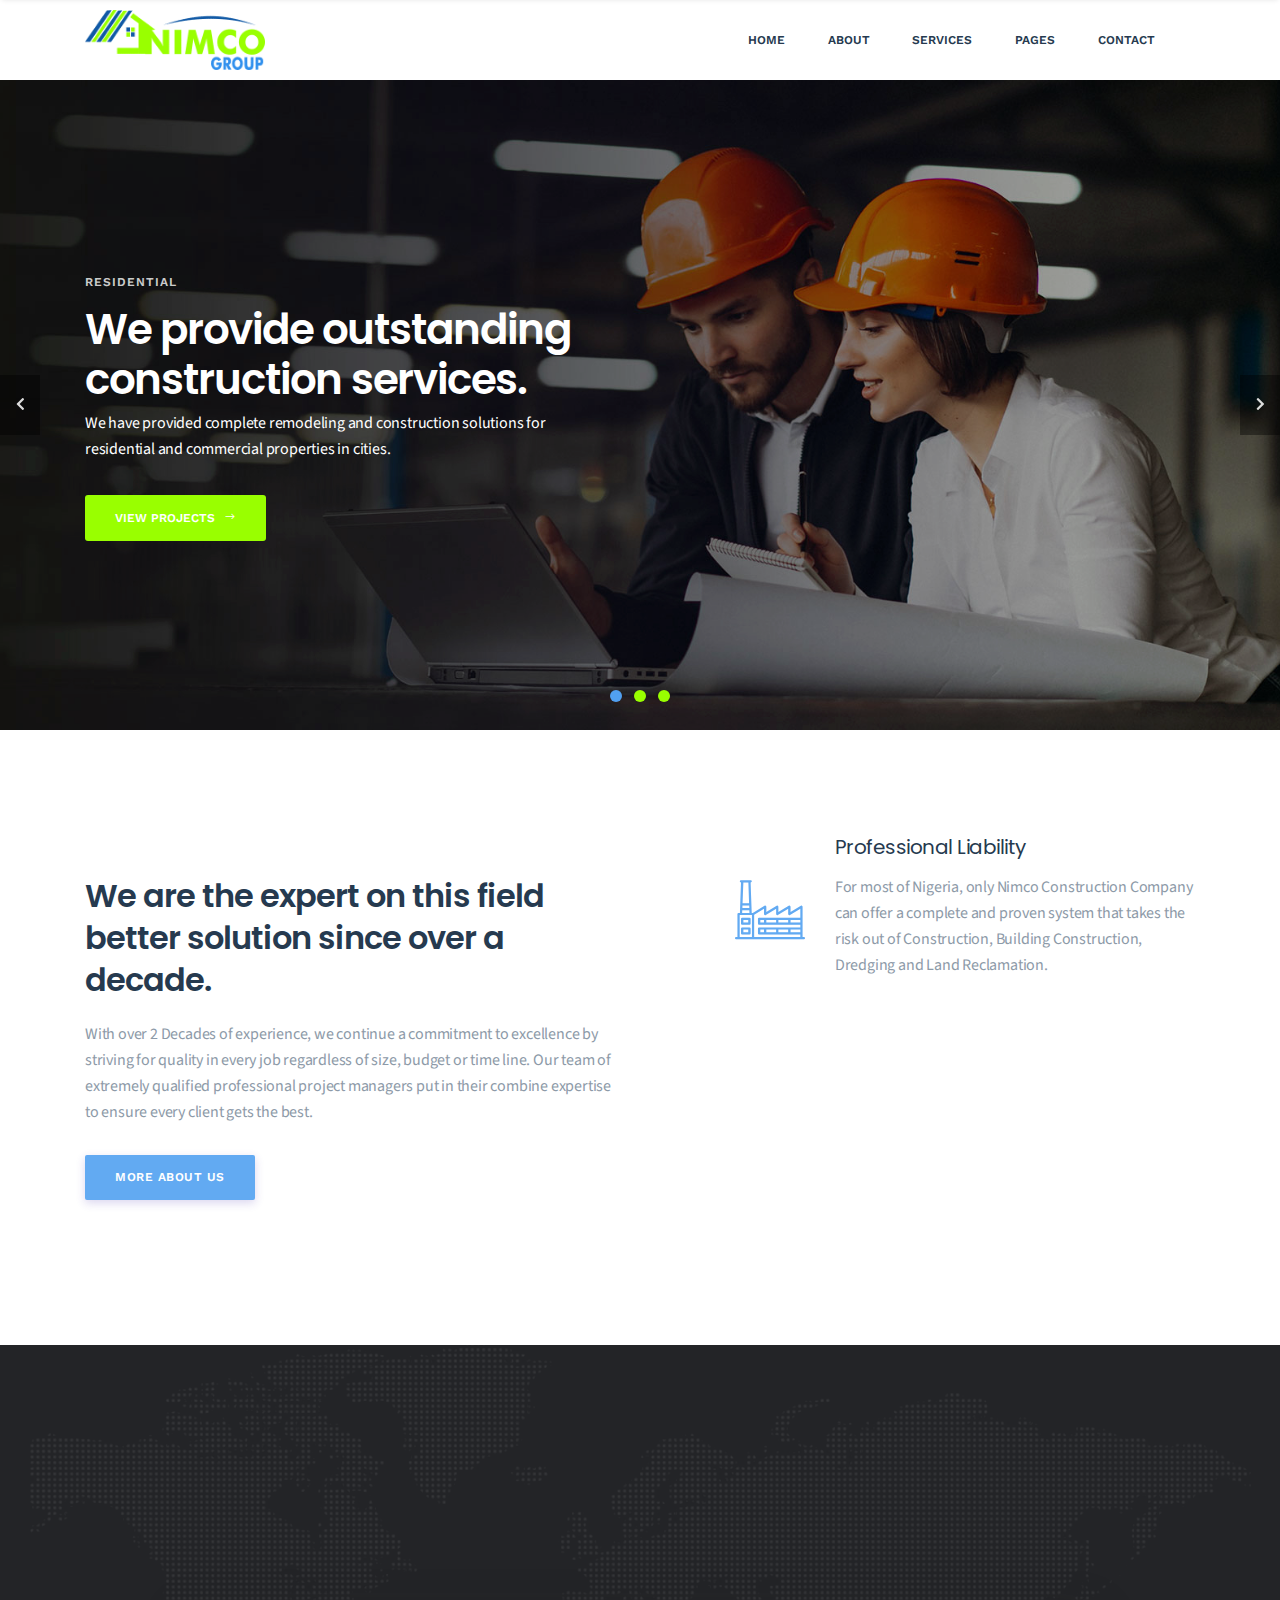
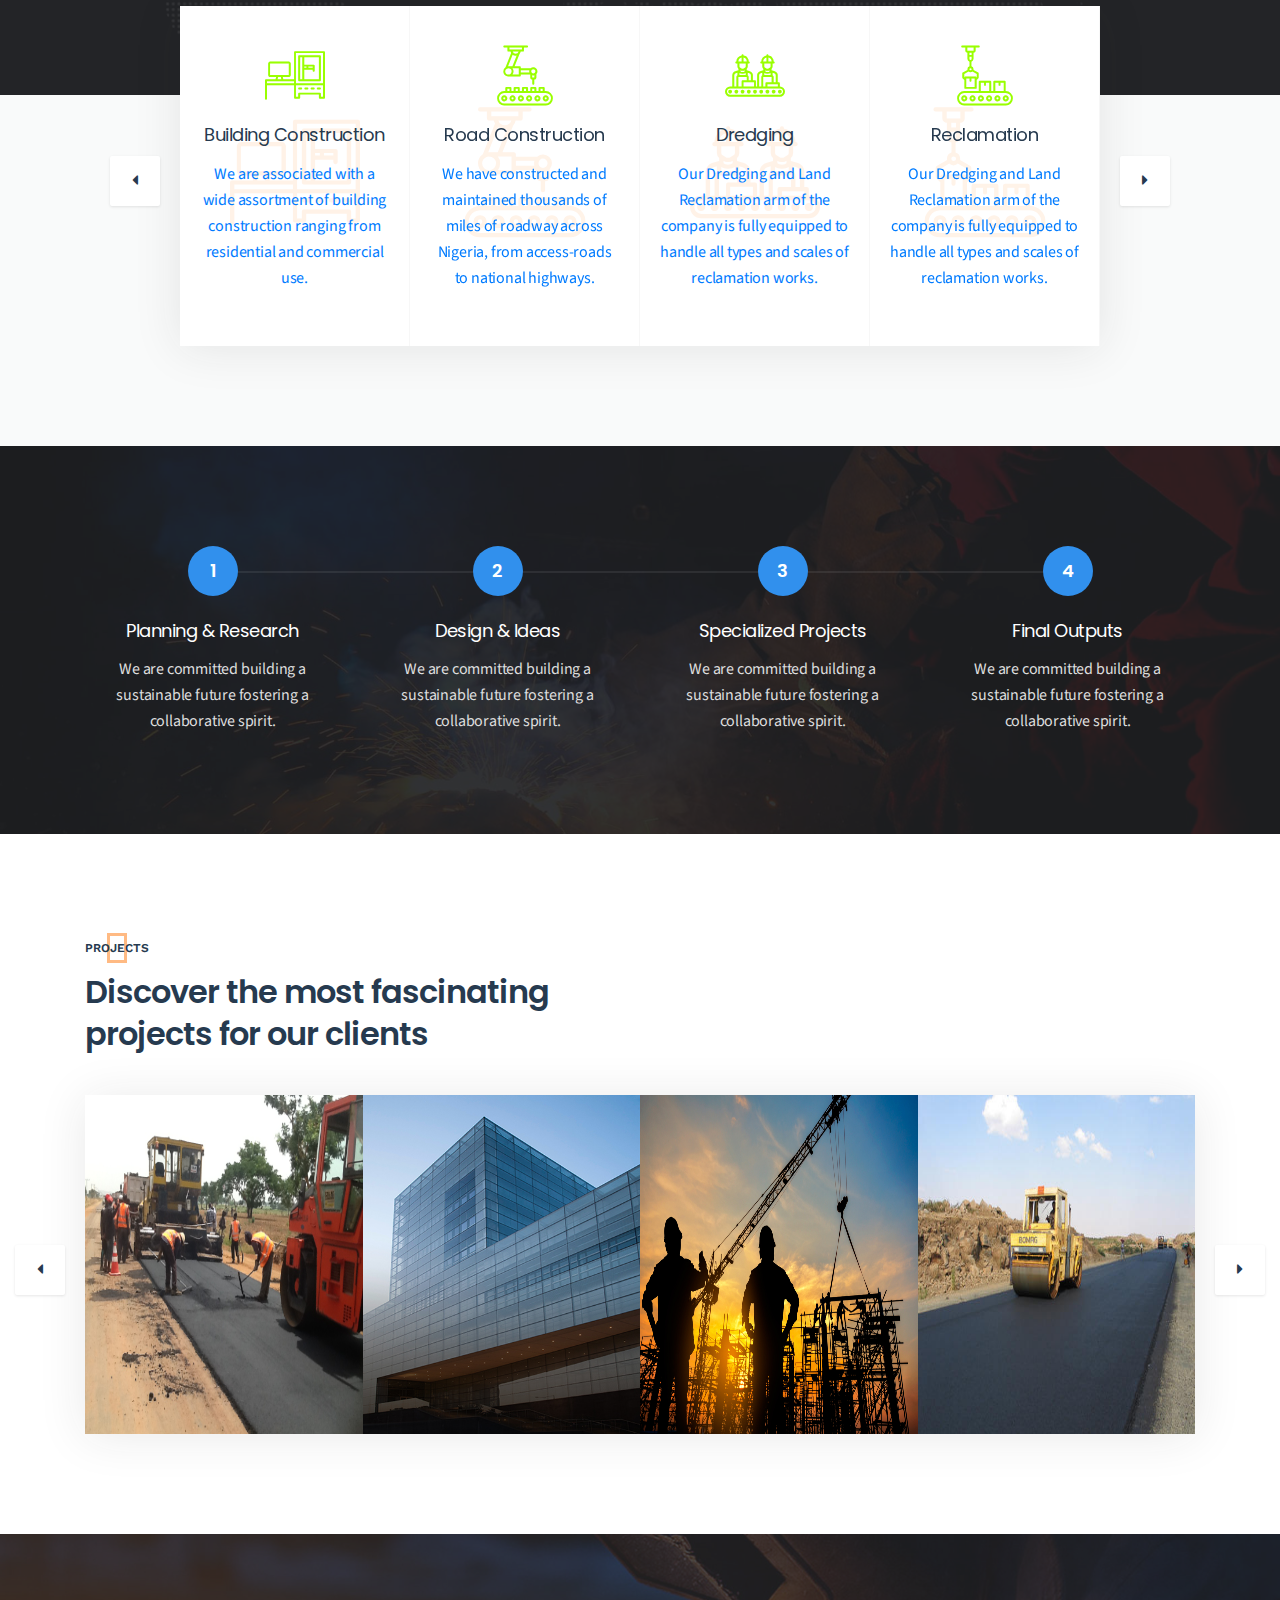
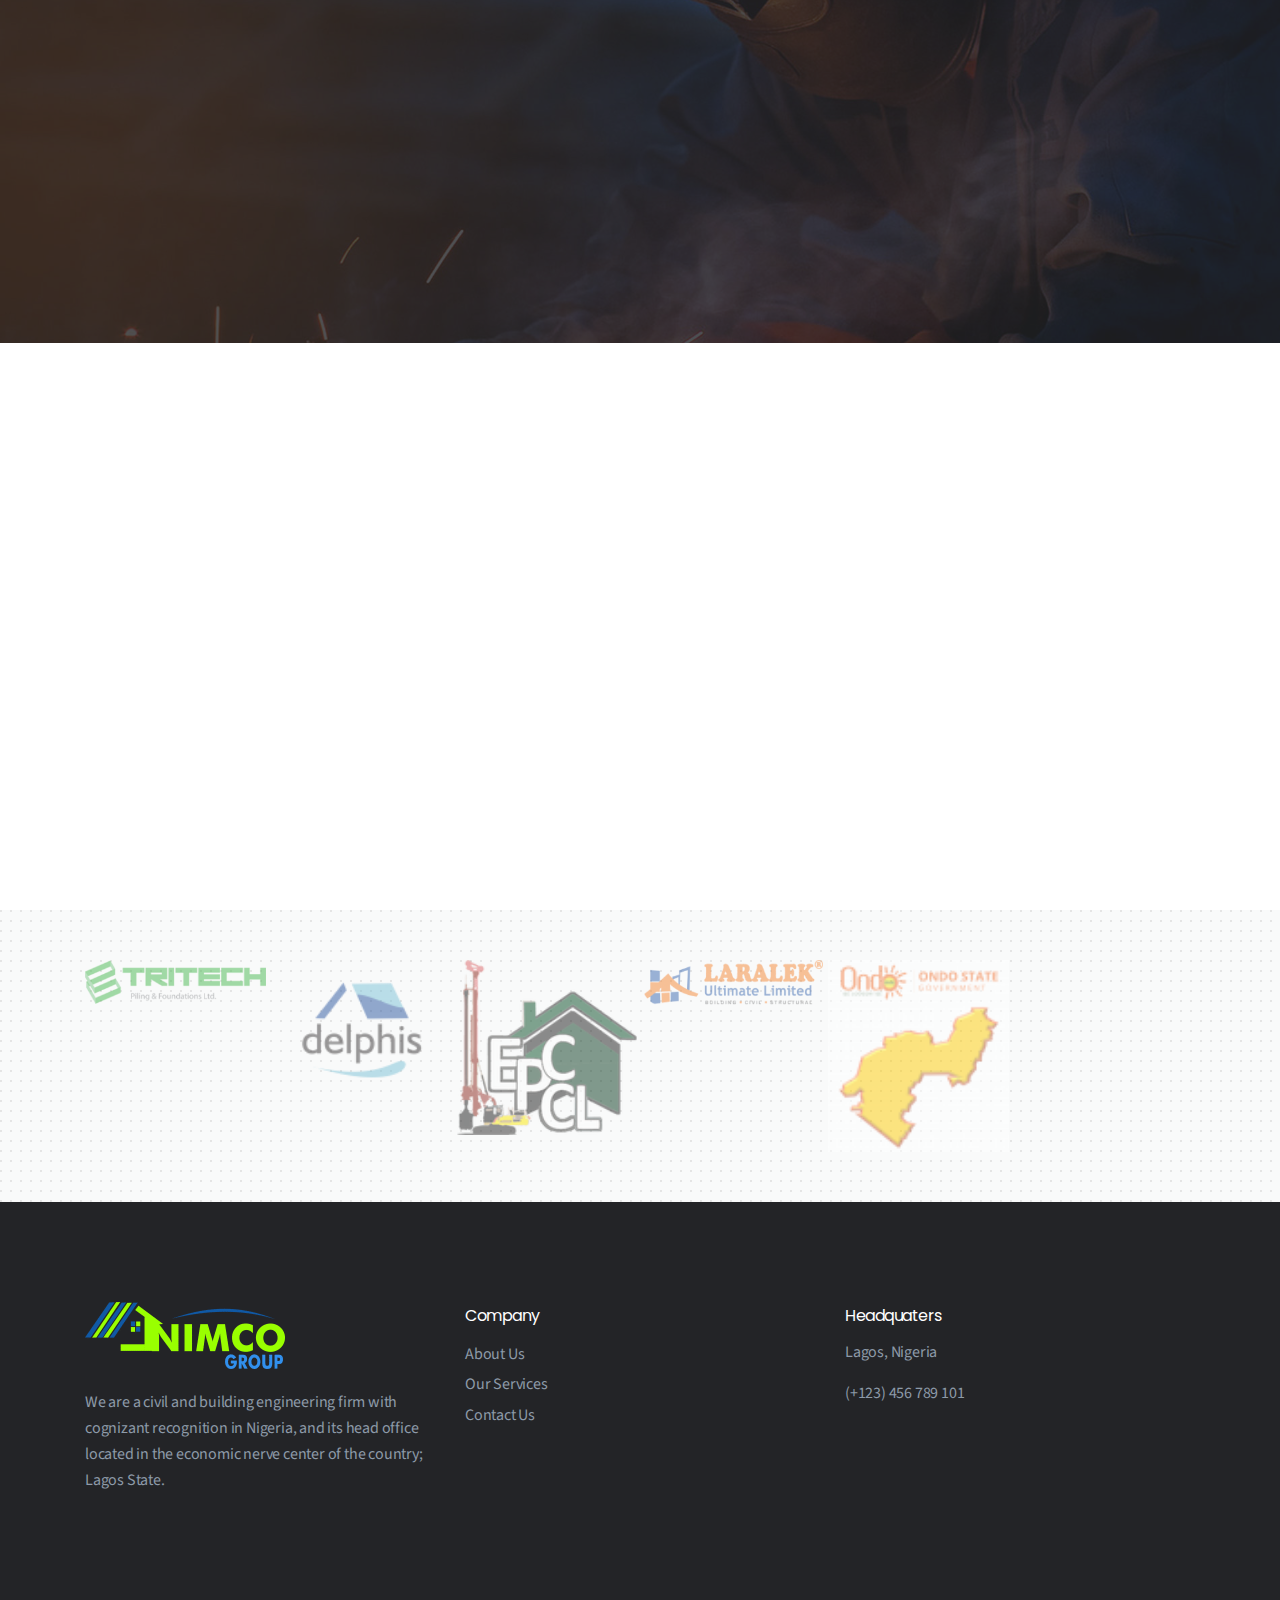
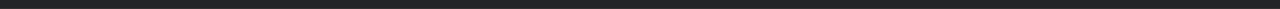
==== index.html @ f620a1d6 "Added individual pages for the company services" ====
<!doctype html>
<!--[if lt IE 7]>      <html class="no-js lt-ie9 lt-ie8 lt-ie7" lang=""> <![endif]-->
<!--[if IE 7]>         <html class="no-js lt-ie9 lt-ie8" lang=""> <![endif]-->
<!--[if IE 8]>         <html class="no-js lt-ie9" lang=""> <![endif]-->
<!--[if gt IE 8]><!-->
<html class="no-js" lang="en">
<!--<![endif]-->

<!-- index.html  29 Nov 2019 03:27:29 GMT -->

<head>
    <meta charset="utf-8">
    <meta name="viewport" content="width=device-width, initial-scale=1">
    <meta name="description" content="Construction & Building HTML Template">
    <meta name="author" content="AlexaTheme">
    <title>Indico | Construction & Building HTML Template</title>
    <link rel="shortcut icon" type="image/x-icon" href="img/favicon.png">

    <link rel="stylesheet" href="css/fontawesome.min.css">

    <link rel="stylesheet" href="css/themify-icons.css">

    <link rel="stylesheet" href="css/elegant-line-icons.css">

    <link rel="stylesheet" href="css/elegant-font-icons.css">

    <link rel="stylesheet" href="css/flaticon.css">

    <link rel="stylesheet" href="css/animate.min.css">

    <link rel="stylesheet" href="css/bootstrap.min.css">

    <link rel="stylesheet" href="css/slick.css">

    <link rel="stylesheet" href="css/slider.css">

    <link rel="stylesheet" href="css/odometer.min.css">

    <link rel="stylesheet" href="css/venobox/venobox.css">

    <link rel="stylesheet" href="css/owl.carousel.css">

    <link rel="stylesheet" href="css/main.css">

    <link rel="stylesheet" href="css/responsive.css">
    <script src="js/vendor/modernizr-2.8.3-respond-1.4.2.min.js"></script>
</head>

<body>
    <!--[if lt IE 8]>
            <p class="browserupgrade">You are using an <strong>outdated</strong> browser. Please <a href="http://browsehappy.com/">upgrade your browser</a> to improve your experience.</p>
        <![endif]-->
    <div class="site-preloader-wrap">
        <div class="spinner"></div>
    </div>
    <header class="header">
        <div class="primary-header">
            <div class="container">
                <div class="primary-header-inner">
                    <div class="header-logo">
                        <a href="index.html"><img src="img/nimcogroup-logo.png" alt="Indico"></a>
                    </div>
                    <div class="header-menu-wrap">
                        <ul class="dl-menu">
                            <li><a href="index.html">Home</a>
                                <!-- <ul>
                                    <li><a href="index.html">Home Default</a></li>
                                    <li><a href="index-2.html">Home Modern</a></li>
                                </ul> -->
                            </li>
                            <li><a href="about-company.html">About</a>
                                <!-- <ul>
                                    <li><a href="about-us.html">About Us</a></li>
                                    <li><a href="about-company.html">About Company</a></li>
                                </ul> -->
                            </li>
                            <li><a href="services-1.html">Services</a>
                                <!-- <ul>
                                    <li><a href="services-1.html">Services 01</a></li>
                                    <li><a href="services-2.html">Services 02</a></li>
                                </ul> -->
                            </li>
                            <li><a href="#">Pages</a>
                                <ul>
                                    <li><a href="projects.html">Our Projects</a></li>
                                    <!-- <li><a href="project-single.html">Project Single</a></li> -->
                                    <li><a href="team.html">Our Team</a></li>
                                    <!-- <li><a href="testimonial.html">Testimonial</a></li>
                                    <li><a href="404.html">404 Error</a></li> -->
                                </ul>
                            </li>
                            <!-- <li><a href="#">Blog</a>
                                <ul>
                                    <li><a href="blog-grid.html">Blog Grid</a></li>
                                    <li><a href="blog-classic.html">Blog Classic</a></li>
                                    <li><a href="blog-single.html">Blog Single</a></li>
                                </ul>
                            </li> -->
                            <li><a href="contact.html">Contact</a></li>
                        </ul>
                    </div>
                    <div class="header-right">
                        <!-- <a class="menu-btn" href="#">Request a Quote</a> -->

                        <div class="mobile-menu-icon">
                            <div class="burger-menu">
                                <div class="line-menu line-half first-line"></div>
                                <div class="line-menu"></div>
                                <div class="line-menu line-half last-line"></div>
                            </div>
                        </div>
                    </div>
                </div>
            </div>
        </div>
    </header>
    <div id="main-slider" class="dl-slider">
        <div class="single-slide">
            <div class="bg-img kenburns-top-right" style="background-image: url(img/slider-1.jpg);"></div>
            <div class="overlay"></div>
            <div class="slider-content-wrap d-flex align-items-center text-left">
                <div class="container">
                    <div class="slider-content">
                        <div class="dl-caption medium">
                            <div class="inner-layer">
                                <div data-animation="fade-in-right" data-delay="1s">residential</div>
                            </div>
                        </div>
                        <div class="dl-caption big">
                            <div class="inner-layer">
                                <div data-animation="fade-in-left" data-delay="2s">We provide outstanding</div>
                            </div>
                        </div>
                        <div class="dl-caption big">
                            <div class="inner-layer">
                                <div data-animation="fade-in-left" data-delay="2.5s">construction services.</div>
                            </div>
                        </div>
                        <div class="dl-caption small">
                            <div class="inner-layer">
                                <div data-animation="fade-in-left" data-delay="3s">We have provided complete remodeling
                                    and construction solutions for <br>residential and commercial properties in cities.
                                </div>
                            </div>
                        </div>
                        <div class="dl-btn-group">
                            <div class="inner-layer">
                                <a href="projects.html" class="dl-btn" data-animation="fade-in-left" data-delay="3.5s">View Projects
                                    <i class="arrow_right"></i></a>
                            </div>
                        </div>
                    </div>
                </div>
            </div>
        </div>
        <div class="single-slide">
            <div class="bg-img kenburns-top-right" style="background-image: url(img/slider-2.jpg);"></div>
            <div class="overlay"></div>
            <div class="slider-content-wrap d-flex align-items-center text-center">
                <div class="container">
                    <div class="slider-content">
                        <div class="dl-caption medium">
                            <div class="inner-layer">
                                <div data-animation="fade-in-top" data-delay="1s">residential</div>
                            </div>
                        </div>
                        <div class="dl-caption big">
                            <div class="inner-layer">
                                <div data-animation="fade-in-bottom" data-delay="2s">We are professional</div>
                            </div>
                        </div>
                        <div class="dl-caption big">
                            <div class="inner-layer">
                                <div data-animation="fade-in-bottom" data-delay="2.5s">for building construction.</div>
                            </div>
                        </div>
                        <div class="dl-caption small">
                            <div class="inner-layer">
                                <div data-animation="fade-in-bottom" data-delay="3s">We have provided complete
                                    remodeling and construction solutions for <br>residential and commercial properties
                                    in cities.</div>
                            </div>
                        </div>
                        <div class="dl-btn-group">
                            <div class="inner-layer">
                                <a href="projects.html" class="dl-btn" data-animation="fade-in-bottom" data-delay="3.5s">View
                                    Projects <i class="arrow_right"></i></a>
                            </div>
                        </div>
                    </div>
                </div>
            </div>
        </div>
        <div class="single-slide">
            <div class="bg-img kenburns-top-right" style="background-image: url(img/slider-3.jpg);"></div>
            <div class="overlay"></div>
            <div class="slider-content-wrap d-flex align-items-center text-right">
                <div class="container">
                    <div class="slider-content">
                        <div class="dl-caption medium">
                            <div class="inner-layer">
                                <div data-animation="fade-in-left" data-delay="1s">residential</div>
                            </div>
                        </div>
                        <div class="dl-caption big">
                            <div class="inner-layer">
                                <div data-animation="fade-in-right" data-delay="2s">We will be happy to take care</div>
                            </div>
                        </div>
                        <div class="dl-caption big">
                            <div class="inner-layer">
                                <div data-animation="fade-in-right" data-delay="2.5s">of your construction works.</div>
                            </div>
                        </div>
                        <div class="dl-caption small">
                            <div class="inner-layer">
                                <div data-animation="fade-in-right" data-delay="3s">We have provided complete remodeling
                                    and construction solutions for <br>residential and commercial properties in cities.
                                </div>
                            </div>
                        </div>
                        <div class="dl-btn-group">
                            <div class="inner-layer">
                                <a href="projects.html" class="dl-btn" data-animation="fade-in-right" data-delay="3.5s">View
                                    Projects <i class="arrow_right"></i></a>
                            </div>
                        </div>
                    </div>
                </div>
            </div>
        </div>
    </div>
    <section class="about-section padding">
        <div class="container">
            <div class="row about-wrap">
                <div class="col-lg-6 sm-padding">
                    <div class="about-content wow fadeInLeft">
                        <h2>We are the expert on this field better solution since over a decade.</h2>
                        <p>With over 2 Decades of experience, we continue a commitment to excellence by striving for quality in every job regardless of size, budget or time line. 
                            Our team of extremely qualified professional project managers put in their combine 
                            expertise to ensure every client gets the best.</p>
                        <a href="about-company.html" class="default-btn">More About Us</a>
                    </div>
                </div>
                <div class="col-lg-6 sm-padding">
                    <ul class="about-promo">
                        <li class="about-promo-item wow fadeInUp">
                            <i class="flaticon-factory"></i>
                            <div>
                                <h3>Professional Liability</h3>
                                <p>
                                    For most of Nigeria, only Nimco Construction Company can offer a complete and 
                                    proven system that takes the risk out of Construction, Building Construction, Dredging and Land Reclamation.
                                </p>
                            </div>
                        </li>
                        <li class="about-promo-item wow fadeInUp" data-wow-delay="300ms">
                            <i class="flaticon-worker"></i>
                            <div>
                                <h3>Dedicated To Our Clients</h3>
                                <p>We are committed to building a sustainable future by fostering a collaborative
                                    spirit.</p>
                            </div>
                        </li>
                        <li class="about-promo-item wow fadeInUp" data-wow-delay="500ms">
                            <i class="flaticon-gear"></i>
                            <div>
                                <h3>Outstanding Services</h3>
                                <p>
                                    Our services include Road Construction, Building Construction, Dredging and Land Reclamation. 
                                </p>
                            </div>
                        </li>
                    </ul>
                </div>
            </div>
        </div>
    </section>
    <section class="service-section bg-grey padding">
        <div class="dark-bg"></div>
        <div class="section-heading dark-background text-center mb-40 wow fadeInUp" data-wow-delay="100ms">
            <span>Services</span>
            <h2>Take the world’s best <br> services for you</h2>
        </div>
        <div class="container">
            <div class="row">
                <div class="col-lg-10 offset-lg-1">
                    <div id="service-carousel" class="service-carousel box-shadow owl-carousel">
                        <a href="buildingConstruction.html">
                            <div class="service-item">
                                <div class="service-icon">
                                    <i class="flaticon-3d-printer"></i>
                                </div>
                                <h3>Building Construction</h3>
                                <p>
                                    We are associated with a wide assortment of building construction ranging from residential and commercial use.
                                </p>
                                <div class="overlay-icon">
                                    <i class="flaticon-3d-printer"></i>
                                </div>
                            </div>
                        </a>
                        <a href="roadConstruction.html">
                            <div class="service-item">
                                <div class="service-icon">
                                    <i class="flaticon-industrial-robot"></i>
                                </div>
                                <h3>Road Construction</h3>
                                <p>
                                    We have constructed and maintained thousands of miles of roadway across Nigeria, 
                                    from access-roads to national highways.
                                </p>
                                <div class="overlay-icon">
                                    <i class="flaticon-industrial-robot"></i>
                                </div>
                            </div>
                        </a>
                        <a href="dredging.html">
                            <div class="service-item">
                                <div class="service-icon">
                                    <i class="flaticon-assembly-line"></i>
                                </div>
                                <h3>Dredging</h3>
                                <p>
                                    Our Dredging and Land Reclamation arm of the company is fully equipped to handle all 
                                    types and scales of reclamation works.
                                </p>
                                <div class="overlay-icon">
                                    <i class="flaticon-assembly-line"></i>
                                </div>
                            </div>
                        </a>
                        <a href="reclamation.html">
                            <div class="service-item">
                                <div class="service-icon">
                                    <i class="flaticon-conveyor"></i>
                                </div>
                                <h3>Reclamation</h3>
                                <p>
                                    Our Dredging and Land Reclamation arm of the company is fully equipped to 
                                    handle all types and scales of reclamation works.
    
                                </p>
                                <div class="overlay-icon">
                                    <i class="flaticon-conveyor"></i>
                                </div>
                            </div>
                        </a>   
                    </div>
                </div>
            </div>
        </div>
    </section>
    <section class="work-pro-section padding">
        <div class="container">
            <div class="row">
                <div class="col-lg-3 col-sm-6 sm-padding">
                    <div class="work-pro-item text-center">
                        <span class="number">1</span>
                        <div class="number-line"></div>
                        <h3>Planning & Research</h3>
                        <p>We are committed building a sustainable future fostering a collaborative spirit.</p>
                    </div>
                </div>
                <div class="col-lg-3 col-sm-6 sm-padding">
                    <div class="work-pro-item text-center">
                        <span class="number">2</span>
                        <div class="number-line"></div>
                        <h3>Design & Ideas</h3>
                        <p>We are committed building a sustainable future fostering a collaborative spirit.</p>
                    </div>
                </div>
                <div class="col-lg-3 col-sm-6 sm-padding">
                    <div class="work-pro-item text-center">
                        <span class="number">3</span>
                        <div class="number-line"></div>
                        <h3>Specialized Projects</h3>
                        <p>We are committed building a sustainable future fostering a collaborative spirit.</p>
                    </div>
                </div>
                <div class="col-lg-3 col-sm-6 sm-padding">
                    <div class="work-pro-item text-center">
                        <span class="number">4</span>
                        <h3>Final Outputs</h3>
                        <p>We are committed building a sustainable future fostering a collaborative spirit.</p>
                    </div>
                </div>
            </div>
        </div>
    </section>
    <section class="projects-section padding">
        <div class="container">
            <div class="row d-flex align-items-center">
                <div class="col-lg-8 col-md-6">
                    <div class="section-heading mb-40">
                        <span>Projects</span>
                        <h2>Discover the most fascinating <br>projects for our clients</h2>
                    </div>
                </div>
                <!-- <div class="col-lg-4 col-md-6 text-right">
                    <a href="#" class="default-btn">View All Projects</a>
                </div> -->
            </div>
            <div id="projects-carousel" class="projects-carousel box-shadow owl-carousel">
                <div class="project-item">
                    <img src="img/major-roads.jpeg" height="339px" alt="projects">
                    <div class="overlay"></div>
                    <a href="img/project-1.jpg" class="view-icon img-popup" data-gall="project"> <i
                            class="fas fa-expand"></i></a>
                    <div class="projects-content">
                        <a href="#" class="category">Interior</a>
                        <h3><a href="#" class="tittle">Rectangular house near italy</a></h3>
                    </div>
                </div>
                <div class="project-item">
                    <img src="img/project-4.jpg" alt="projects">
                    <div class="overlay"></div>
                    <a href="img/project-3.jpg" class="view-icon img-popup" data-gall="project"> <i
                            class="fas fa-expand"></i></a>
                    <div class="projects-content">
                        <a href="#" class="category">Architecture</a>
                        <h3><a href="#" class="tittle">Cathedral of brasilia brasilia</a></h3>
                    </div>
                </div>
                <div class="project-item">
                    <img src="img/building-sunset.jpg" height="339px" alt="projects">
                    <div class="overlay"></div>
                    <a href="img/project-3.jpg" class="view-icon img-popup" data-gall="project"> <i
                            class="fas fa-expand"></i></a>
                    <div class="projects-content">
                        <a href="#" class="category">Design</a>
                        <h3><a href="#" class="tittle">Harpa concert hall reykjavik</a></h3>
                    </div>
                </div>
                <div class="project-item">
                    <img src="img/road.jpg" height="339px" alt="projects">
                    <div class="overlay"></div>
                    <a href="img/project-4.jpg" class="view-icon img-popup" data-gall="project"> <i
                            class="fas fa-expand"></i></a>
                    <div class="projects-content">
                        <a href="#" class="category">Architecture</a>
                        <h3><a href="#" class="tittle">Milwauke museum wisconsin</a></h3>
                    </div>
                </div>
                <div class="project-item">
                    <img src="img/project-5.jpg" alt="projects">
                    <div class="overlay"></div>
                    <a href="img/project-5.jpg" class="view-icon img-popup" data-gall="project"> <i
                            class="fas fa-expand"></i></a>
                    <div class="projects-content">
                        <a href="#" class="category">Design</a>
                        <h3><a href="#" class="tittle">The dancing house prague</a></h3>
                    </div>
                </div>
            </div>
        </div>
    </section>
    <div class="cta-section padding">
        <div class="container">
            <div class="cta-content text-center">
                <span class="wow fadeInUp">Explore The Features</span>
                <h2 class="wow fadeInUp" data-wow-delay="300ms">
                    We deliver landmark projects that create long-term progress <br> and economic growth.
                </h2>
                <!-- <a href="#" class="default-btn wow fadeInUp" data-wow-delay="500ms">Get Free Quote</a> -->
            </div>
        </div>
    </div>
    <section class="content-section padding">
        <div class="container">
            <div class="row content-wrap">
                <div class="col-lg-6 sm-padding wow fadeInLeft" data-wow-delay="100ms">
                    <img class="box-shadow" class="box-shadow" src="img/content-1.jpg" alt="img">
                </div>
                <div class="col-lg-6 sm-padding">
                    <div class="content-info wow fadeInRight" data-wow-delay="300ms">
                        <span>Explore The Features</span>
                        <h2>Offering the most complete integrated package!</h2>
                        <p>
                            Nimco Construction Company is a respected leader in construction. We deliver landmark projects that create 
                            long-term progress and economic growth. For most of Nigeria, only Nimco Construction Company can offer a 
                            complete and proven system that takes the risk out of Construction, Building Construction, 
                            Dredging and Land Reclamation. We have developed a set of innovative systems, which means complete solutions 
                            to Road Construction, Building Construction, Dredging and Land Reclamation. 
                        </p>
                        <!-- <a href="#" class="default-btn">Get Free Quote</a> -->
                    </div>
                </div>
            </div>
        </div>
    </section>
    
    <div class="sponsor-section bg-grey">
        <div class="dots"></div>
        <div class="container">
            <div id="sponsor-carousel" class="sponsor-carousel owl-carousel">
                <div class="sponsor-item">
                    <img src="img/partner-1.png" alt="sponsor">
                </div>
                <div class="sponsor-item">
                    <img src="img/partner-2.png" alt="sponsor">
                </div>
                <div class="sponsor-item">
                    <img src="img/partner-3.png" alt="sponsor">
                </div>
                <div class="sponsor-item">
                    <img src="img/partner-4.png" alt="sponsor">
                </div>
                <div class="sponsor-item">
                    <img src="img/partner-5.png" alt="sponsor">
                </div>
                <!-- <div class="sponsor-item">
                    <img src="img/sponsor6.png" alt="sponsor">
                </div>
                <div class="sponsor-item">
                    <img src="img/sponsor7.png" alt="sponsor">
                </div>
                <div class="sponsor-item">
                    <img src="img/sponsor8.png" alt="sponsor">
                </div> -->
            </div>
        </div>
    </div>
    <section class="widget-section padding">
        <div class="container">
            <div class="row">
                <div class="col-lg-4 col-sm-6 sm-padding">
                    <div class="widget-content">
                        <a href="#"><img src="img/nimcogroup-logo.png" alt="brand"></a>
                        <p>
                            We are a civil and building engineering firm with cognizant recognition in Nigeria, 
                            and its head office located in the economic nerve center of the country; Lagos State.
                        </p>
                    </div>
                </div>
                <div class="col-lg-4 col-sm-6 sm-padding">
                    <div class="widget-content">
                        <h4>Company</h4>
                        <ul class="widget-links">
                            <li><a href="about-company.html">About Us</a></li>
                            <li><a href="services-1.html">Our Services</a></li>
                            <li><a href="contact.html">Contact Us</a></li>
                        </ul>
                    </div>
                </div>
                <div class="col-lg-4 col-sm-6 sm-padding">
                    <div class="widget-content">
                        <h4>Headquaters</h4>
                        <p>Lagos, Nigeria</p>
                        <span><a href="#"></a></span>
                        <span>(+123) 456 789 101</span>
                    </div>
                </div>
            </div>
        </div>
    </section>
    <!-- <footer class="footer-section align-center">
        <div class="container">
            <p><a href="templateshub.net">Templates Hub</a></p>
        </div>
    </footer> -->
    <a data-scroll href="#header" id="scroll-to-top"><i class="arrow_carrot-up"></i></a>

    <script data-cfasync="false" src="../../cdn-cgi/scripts/5c5dd728/cloudflare-static/email-decode.min.js"></script>
    <script src="js/vendor/jquery-1.12.4.min.js"></script>

    <script src="js/vendor/bootstrap.min.js"></script>

    <script src="js/vendor/tether.min.js"></script>

    <script src="js/vendor/headroom.min.js"></script>

    <script src="js/vendor/owl.carousel.min.js"></script>

    <script src="js/vendor/smooth-scroll.min.js"></script>

    <script src="js/vendor/venobox.min.js"></script>

    <script src="js/vendor/jquery.ajaxchimp.min.js"></script>

    <script src="js/vendor/slick.min.js"></script>

    <script src="js/vendor/waypoints.min.js"></script>

    <script src="js/vendor/odometer.min.js"></script>

    <script src="js/vendor/wow.min.js"></script>

    <script src="js/main.js"></script>
</body>

<!-- index.html  29 Nov 2019 03:30:38 GMT -->

</html>
---- css/themify-icons.css ----
@font-face{font-family:themify;src:url(../fonts/themify9f24.eot?-fvbane);src:url(../fonts/themifyd41d.eot?#iefix-fvbane) format('embedded-opentype'),url(../fonts/themify9f24.woff?-fvbane) format('woff'),url(../fonts/themify9f24.ttf?-fvbane) format('truetype'),url(../fonts/themify9f24.svg?-fvbane#themify) format('svg');font-weight:400;font-style:normal}[class*=" ti-"],[class^=ti-]{font-family:themify;speak:none;font-style:normal;font-weight:400;font-variant:normal;text-transform:none;line-height:1;-webkit-font-smoothing:antialiased;-moz-osx-font-smoothing:grayscale}.ti-wand:before{content:"\e600"}.ti-volume:before{content:"\e601"}.ti-user:before{content:"\e602"}.ti-unlock:before{content:"\e603"}.ti-unlink:before{content:"\e604"}.ti-trash:before{content:"\e605"}.ti-thought:before{content:"\e606"}.ti-target:before{content:"\e607"}.ti-tag:before{content:"\e608"}.ti-tablet:before{content:"\e609"}.ti-star:before{content:"\e60a"}.ti-spray:before{content:"\e60b"}.ti-signal:before{content:"\e60c"}.ti-shopping-cart:before{content:"\e60d"}.ti-shopping-cart-full:before{content:"\e60e"}.ti-settings:before{content:"\e60f"}.ti-search:before{content:"\e610"}.ti-zoom-in:before{content:"\e611"}.ti-zoom-out:before{content:"\e612"}.ti-cut:before{content:"\e613"}.ti-ruler:before{content:"\e614"}.ti-ruler-pencil:before{content:"\e615"}.ti-ruler-alt:before{content:"\e616"}.ti-bookmark:before{content:"\e617"}.ti-bookmark-alt:before{content:"\e618"}.ti-reload:before{content:"\e619"}.ti-plus:before{content:"\e61a"}.ti-pin:before{content:"\e61b"}.ti-pencil:before{content:"\e61c"}.ti-pencil-alt:before{content:"\e61d"}.ti-paint-roller:before{content:"\e61e"}.ti-paint-bucket:before{content:"\e61f"}.ti-na:before{content:"\e620"}.ti-mobile:before{content:"\e621"}.ti-minus:before{content:"\e622"}.ti-medall:before{content:"\e623"}.ti-medall-alt:before{content:"\e624"}.ti-marker:before{content:"\e625"}.ti-marker-alt:before{content:"\e626"}.ti-arrow-up:before{content:"\e627"}.ti-arrow-right:before{content:"\e628"}.ti-arrow-left:before{content:"\e629"}.ti-arrow-down:before{content:"\e62a"}.ti-lock:before{content:"\e62b"}.ti-location-arrow:before{content:"\e62c"}.ti-link:before{content:"\e62d"}.ti-layout:before{content:"\e62e"}.ti-layers:before{content:"\e62f"}.ti-layers-alt:before{content:"\e630"}.ti-key:before{content:"\e631"}.ti-import:before{content:"\e632"}.ti-image:before{content:"\e633"}.ti-heart:before{content:"\e634"}.ti-heart-broken:before{content:"\e635"}.ti-hand-stop:before{content:"\e636"}.ti-hand-open:before{content:"\e637"}.ti-hand-drag:before{content:"\e638"}.ti-folder:before{content:"\e639"}.ti-flag:before{content:"\e63a"}.ti-flag-alt:before{content:"\e63b"}.ti-flag-alt-2:before{content:"\e63c"}.ti-eye:before{content:"\e63d"}.ti-export:before{content:"\e63e"}.ti-exchange-vertical:before{content:"\e63f"}.ti-desktop:before{content:"\e640"}.ti-cup:before{content:"\e641"}.ti-crown:before{content:"\e642"}.ti-comments:before{content:"\e643"}.ti-comment:before{content:"\e644"}.ti-comment-alt:before{content:"\e645"}.ti-close:before{content:"\e646"}.ti-clip:before{content:"\e647"}.ti-angle-up:before{content:"\e648"}.ti-angle-right:before{content:"\e649"}.ti-angle-left:before{content:"\e64a"}.ti-angle-down:before{content:"\e64b"}.ti-check:before{content:"\e64c"}.ti-check-box:before{content:"\e64d"}.ti-camera:before{content:"\e64e"}.ti-announcement:before{content:"\e64f"}.ti-brush:before{content:"\e650"}.ti-briefcase:before{content:"\e651"}.ti-bolt:before{content:"\e652"}.ti-bolt-alt:before{content:"\e653"}.ti-blackboard:before{content:"\e654"}.ti-bag:before{content:"\e655"}.ti-move:before{content:"\e656"}.ti-arrows-vertical:before{content:"\e657"}.ti-arrows-horizontal:before{content:"\e658"}.ti-fullscreen:before{content:"\e659"}.ti-arrow-top-right:before{content:"\e65a"}.ti-arrow-top-left:before{content:"\e65b"}.ti-arrow-circle-up:before{content:"\e65c"}.ti-arrow-circle-right:before{content:"\e65d"}.ti-arrow-circle-left:before{content:"\e65e"}.ti-arrow-circle-down:before{content:"\e65f"}.ti-angle-double-up:before{content:"\e660"}.ti-angle-double-right:before{content:"\e661"}.ti-angle-double-left:before{content:"\e662"}.ti-angle-double-down:before{content:"\e663"}.ti-zip:before{content:"\e664"}.ti-world:before{content:"\e665"}.ti-wheelchair:before{content:"\e666"}.ti-view-list:before{content:"\e667"}.ti-view-list-alt:before{content:"\e668"}.ti-view-grid:before{content:"\e669"}.ti-uppercase:before{content:"\e66a"}.ti-upload:before{content:"\e66b"}.ti-underline:before{content:"\e66c"}.ti-truck:before{content:"\e66d"}.ti-timer:before{content:"\e66e"}.ti-ticket:before{content:"\e66f"}.ti-thumb-up:before{content:"\e670"}.ti-thumb-down:before{content:"\e671"}.ti-text:before{content:"\e672"}.ti-stats-up:before{content:"\e673"}.ti-stats-down:before{content:"\e674"}.ti-split-v:before{content:"\e675"}.ti-split-h:before{content:"\e676"}.ti-smallcap:before{content:"\e677"}.ti-shine:before{content:"\e678"}.ti-shift-right:before{content:"\e679"}.ti-shift-left:before{content:"\e67a"}.ti-shield:before{content:"\e67b"}.ti-notepad:before{content:"\e67c"}.ti-server:before{content:"\e67d"}.ti-quote-right:before{content:"\e67e"}.ti-quote-left:before{content:"\e67f"}.ti-pulse:before{content:"\e680"}.ti-printer:before{content:"\e681"}.ti-power-off:before{content:"\e682"}.ti-plug:before{content:"\e683"}.ti-pie-chart:before{content:"\e684"}.ti-paragraph:before{content:"\e685"}.ti-panel:before{content:"\e686"}.ti-package:before{content:"\e687"}.ti-music:before{content:"\e688"}.ti-music-alt:before{content:"\e689"}.ti-mouse:before{content:"\e68a"}.ti-mouse-alt:before{content:"\e68b"}.ti-money:before{content:"\e68c"}.ti-microphone:before{content:"\e68d"}.ti-menu:before{content:"\e68e"}.ti-menu-alt:before{content:"\e68f"}.ti-map:before{content:"\e690"}.ti-map-alt:before{content:"\e691"}.ti-loop:before{content:"\e692"}.ti-location-pin:before{content:"\e693"}.ti-list:before{content:"\e694"}.ti-light-bulb:before{content:"\e695"}.ti-Italic:before{content:"\e696"}.ti-info:before{content:"\e697"}.ti-infinite:before{content:"\e698"}.ti-id-badge:before{content:"\e699"}.ti-hummer:before{content:"\e69a"}.ti-home:before{content:"\e69b"}.ti-help:before{content:"\e69c"}.ti-headphone:before{content:"\e69d"}.ti-harddrives:before{content:"\e69e"}.ti-harddrive:before{content:"\e69f"}.ti-gift:before{content:"\e6a0"}.ti-game:before{content:"\e6a1"}.ti-filter:before{content:"\e6a2"}.ti-files:before{content:"\e6a3"}.ti-file:before{content:"\e6a4"}.ti-eraser:before{content:"\e6a5"}.ti-envelope:before{content:"\e6a6"}.ti-download:before{content:"\e6a7"}.ti-direction:before{content:"\e6a8"}.ti-direction-alt:before{content:"\e6a9"}.ti-dashboard:before{content:"\e6aa"}.ti-control-stop:before{content:"\e6ab"}.ti-control-shuffle:before{content:"\e6ac"}.ti-control-play:before{content:"\e6ad"}.ti-control-pause:before{content:"\e6ae"}.ti-control-forward:before{content:"\e6af"}.ti-control-backward:before{content:"\e6b0"}.ti-cloud:before{content:"\e6b1"}.ti-cloud-up:before{content:"\e6b2"}.ti-cloud-down:before{content:"\e6b3"}.ti-clipboard:before{content:"\e6b4"}.ti-car:before{content:"\e6b5"}.ti-calendar:before{content:"\e6b6"}.ti-book:before{content:"\e6b7"}.ti-bell:before{content:"\e6b8"}.ti-basketball:before{content:"\e6b9"}.ti-bar-chart:before{content:"\e6ba"}.ti-bar-chart-alt:before{content:"\e6bb"}.ti-back-right:before{content:"\e6bc"}.ti-back-left:before{content:"\e6bd"}.ti-arrows-corner:before{content:"\e6be"}.ti-archive:before{content:"\e6bf"}.ti-anchor:before{content:"\e6c0"}.ti-align-right:before{content:"\e6c1"}.ti-align-left:before{content:"\e6c2"}.ti-align-justify:before{content:"\e6c3"}.ti-align-center:before{content:"\e6c4"}.ti-alert:before{content:"\e6c5"}.ti-alarm-clock:before{content:"\e6c6"}.ti-agenda:before{content:"\e6c7"}.ti-write:before{content:"\e6c8"}.ti-window:before{content:"\e6c9"}.ti-widgetized:before{content:"\e6ca"}.ti-widget:before{content:"\e6cb"}.ti-widget-alt:before{content:"\e6cc"}.ti-wallet:before{content:"\e6cd"}.ti-video-clapper:before{content:"\e6ce"}.ti-video-camera:before{content:"\e6cf"}.ti-vector:before{content:"\e6d0"}.ti-themify-logo:before{content:"\e6d1"}.ti-themify-favicon:before{content:"\e6d2"}.ti-themify-favicon-alt:before{content:"\e6d3"}.ti-support:before{content:"\e6d4"}.ti-stamp:before{content:"\e6d5"}.ti-split-v-alt:before{content:"\e6d6"}.ti-slice:before{content:"\e6d7"}.ti-shortcode:before{content:"\e6d8"}.ti-shift-right-alt:before{content:"\e6d9"}.ti-shift-left-alt:before{content:"\e6da"}.ti-ruler-alt-2:before{content:"\e6db"}.ti-receipt:before{content:"\e6dc"}.ti-pin2:before{content:"\e6dd"}.ti-pin-alt:before{content:"\e6de"}.ti-pencil-alt2:before{content:"\e6df"}.ti-palette:before{content:"\e6e0"}.ti-more:before{content:"\e6e1"}.ti-more-alt:before{content:"\e6e2"}.ti-microphone-alt:before{content:"\e6e3"}.ti-magnet:before{content:"\e6e4"}.ti-line-double:before{content:"\e6e5"}.ti-line-dotted:before{content:"\e6e6"}.ti-line-dashed:before{content:"\e6e7"}.ti-layout-width-full:before{content:"\e6e8"}.ti-layout-width-default:before{content:"\e6e9"}.ti-layout-width-default-alt:before{content:"\e6ea"}.ti-layout-tab:before{content:"\e6eb"}.ti-layout-tab-window:before{content:"\e6ec"}.ti-layout-tab-v:before{content:"\e6ed"}.ti-layout-tab-min:before{content:"\e6ee"}.ti-layout-slider:before{content:"\e6ef"}.ti-layout-slider-alt:before{content:"\e6f0"}.ti-layout-sidebar-right:before{content:"\e6f1"}.ti-layout-sidebar-none:before{content:"\e6f2"}.ti-layout-sidebar-left:before{content:"\e6f3"}.ti-layout-placeholder:before{content:"\e6f4"}.ti-layout-menu:before{content:"\e6f5"}.ti-layout-menu-v:before{content:"\e6f6"}.ti-layout-menu-separated:before{content:"\e6f7"}.ti-layout-menu-full:before{content:"\e6f8"}.ti-layout-media-right-alt:before{content:"\e6f9"}.ti-layout-media-right:before{content:"\e6fa"}.ti-layout-media-overlay:before{content:"\e6fb"}.ti-layout-media-overlay-alt:before{content:"\e6fc"}.ti-layout-media-overlay-alt-2:before{content:"\e6fd"}.ti-layout-media-left-alt:before{content:"\e6fe"}.ti-layout-media-left:before{content:"\e6ff"}.ti-layout-media-center-alt:before{content:"\e700"}.ti-layout-media-center:before{content:"\e701"}.ti-layout-list-thumb:before{content:"\e702"}.ti-layout-list-thumb-alt:before{content:"\e703"}.ti-layout-list-post:before{content:"\e704"}.ti-layout-list-large-image:before{content:"\e705"}.ti-layout-line-solid:before{content:"\e706"}.ti-layout-grid4:before{content:"\e707"}.ti-layout-grid3:before{content:"\e708"}.ti-layout-grid2:before{content:"\e709"}.ti-layout-grid2-thumb:before{content:"\e70a"}.ti-layout-cta-right:before{content:"\e70b"}.ti-layout-cta-left:before{content:"\e70c"}.ti-layout-cta-center:before{content:"\e70d"}.ti-layout-cta-btn-right:before{content:"\e70e"}.ti-layout-cta-btn-left:before{content:"\e70f"}.ti-layout-column4:before{content:"\e710"}.ti-layout-column3:before{content:"\e711"}.ti-layout-column2:before{content:"\e712"}.ti-layout-accordion-separated:before{content:"\e713"}.ti-layout-accordion-merged:before{content:"\e714"}.ti-layout-accordion-list:before{content:"\e715"}.ti-ink-pen:before{content:"\e716"}.ti-info-alt:before{content:"\e717"}.ti-help-alt:before{content:"\e718"}.ti-headphone-alt:before{content:"\e719"}.ti-hand-point-up:before{content:"\e71a"}.ti-hand-point-right:before{content:"\e71b"}.ti-hand-point-left:before{content:"\e71c"}.ti-hand-point-down:before{content:"\e71d"}.ti-gallery:before{content:"\e71e"}.ti-face-smile:before{content:"\e71f"}.ti-face-sad:before{content:"\e720"}.ti-credit-card:before{content:"\e721"}.ti-control-skip-forward:before{content:"\e722"}.ti-control-skip-backward:before{content:"\e723"}.ti-control-record:before{content:"\e724"}.ti-control-eject:before{content:"\e725"}.ti-comments-smiley:before{content:"\e726"}.ti-brush-alt:before{content:"\e727"}.ti-youtube:before{content:"\e728"}.ti-vimeo:before{content:"\e729"}.ti-twitter:before{content:"\e72a"}.ti-time:before{content:"\e72b"}.ti-tumblr:before{content:"\e72c"}.ti-skype:before{content:"\e72d"}.ti-share:before{content:"\e72e"}.ti-share-alt:before{content:"\e72f"}.ti-rocket:before{content:"\e730"}.ti-pinterest:before{content:"\e731"}.ti-new-window:before{content:"\e732"}.ti-microsoft:before{content:"\e733"}.ti-list-ol:before{content:"\e734"}.ti-linkedin:before{content:"\e735"}.ti-layout-sidebar-2:before{content:"\e736"}.ti-layout-grid4-alt:before{content:"\e737"}.ti-layout-grid3-alt:before{content:"\e738"}.ti-layout-grid2-alt:before{content:"\e739"}.ti-layout-column4-alt:before{content:"\e73a"}.ti-layout-column3-alt:before{content:"\e73b"}.ti-layout-column2-alt:before{content:"\e73c"}.ti-instagram:before{content:"\e73d"}.ti-google:before{content:"\e73e"}.ti-github:before{content:"\e73f"}.ti-flickr:before{content:"\e740"}.ti-facebook:before{content:"\e741"}.ti-dropbox:before{content:"\e742"}.ti-dribbble:before{content:"\e743"}.ti-apple:before{content:"\e744"}.ti-android:before{content:"\e745"}.ti-save:before{content:"\e746"}.ti-save-alt:before{content:"\e747"}.ti-yahoo:before{content:"\e748"}.ti-wordpress:before{content:"\e749"}.ti-vimeo-alt:before{content:"\e74a"}.ti-twitter-alt:before{content:"\e74b"}.ti-tumblr-alt:before{content:"\e74c"}.ti-trello:before{content:"\e74d"}.ti-stack-overflow:before{content:"\e74e"}.ti-soundcloud:before{content:"\e74f"}.ti-sharethis:before{content:"\e750"}.ti-sharethis-alt:before{content:"\e751"}.ti-reddit:before{content:"\e752"}.ti-pinterest-alt:before{content:"\e753"}.ti-microsoft-alt:before{content:"\e754"}.ti-linux:before{content:"\e755"}.ti-jsfiddle:before{content:"\e756"}.ti-joomla:before{content:"\e757"}.ti-html5:before{content:"\e758"}.ti-flickr-alt:before{content:"\e759"}.ti-email:before{content:"\e75a"}.ti-drupal:before{content:"\e75b"}.ti-dropbox-alt:before{content:"\e75c"}.ti-css3:before{content:"\e75d"}.ti-rss:before{content:"\e75e"}.ti-rss-alt:before{content:"\e75f"}
---- css/elegant-line-icons.css ----
@font-face{font-family:et-line;src:url(../fonts/et-line.eot);src:url(../fonts/et-lined41d.eot?#iefix) format('embedded-opentype'),url(../fonts/et-line.woff) format('woff'),url(../fonts/et-line.ttf) format('truetype'),url(../fonts/et-line.svg#et-line) format('svg');font-weight:400;font-style:normal}[data-icon]:before{font-family:et-line;content:attr(data-icon);speak:none;font-weight:400;font-variant:normal;text-transform:none;line-height:1;-webkit-font-smoothing:antialiased;-moz-osx-font-smoothing:grayscale;display:inline-block}.icon-mobile,.icon-laptop,.icon-desktop,.icon-tablet,.icon-phone,.icon-document,.icon-documents,.icon-search,.icon-clipboard,.icon-newspaper,.icon-notebook,.icon-book-open,.icon-browser,.icon-calendar,.icon-presentation,.icon-picture,.icon-pictures,.icon-video,.icon-camera,.icon-printer,.icon-toolbox,.icon-briefcase,.icon-wallet,.icon-gift,.icon-bargraph,.icon-grid,.icon-expand,.icon-focus,.icon-edit,.icon-adjustments,.icon-ribbon,.icon-hourglass,.icon-lock,.icon-megaphone,.icon-shield,.icon-trophy,.icon-flag,.icon-map,.icon-puzzle,.icon-basket,.icon-envelope,.icon-streetsign,.icon-telescope,.icon-gears,.icon-key,.icon-paperclip,.icon-attachment,.icon-pricetags,.icon-lightbulb,.icon-layers,.icon-pencil,.icon-tools,.icon-tools-2,.icon-scissors,.icon-paintbrush,.icon-magnifying-glass,.icon-circle-compass,.icon-linegraph,.icon-mic,.icon-strategy,.icon-beaker,.icon-caution,.icon-recycle,.icon-anchor,.icon-profile-male,.icon-profile-female,.icon-bike,.icon-wine,.icon-hotairballoon,.icon-globe,.icon-genius,.icon-map-pin,.icon-dial,.icon-chat,.icon-heart,.icon-cloud,.icon-upload,.icon-download,.icon-target,.icon-hazardous,.icon-piechart,.icon-speedometer,.icon-global,.icon-compass,.icon-lifesaver,.icon-clock,.icon-aperture,.icon-quote,.icon-scope,.icon-alarmclock,.icon-refresh,.icon-happy,.icon-sad,.icon-facebook,.icon-twitter,.icon-googleplus,.icon-rss,.icon-tumblr,.icon-linkedin,.icon-dribbble{font-family:et-line;speak:none;font-style:normal;font-weight:400;font-variant:normal;text-transform:none;line-height:1;-webkit-font-smoothing:antialiased;-moz-osx-font-smoothing:grayscale;display:inline-block}.icon-mobile:before{content:"\e000"}.icon-laptop:before{content:"\e001"}.icon-desktop:before{content:"\e002"}.icon-tablet:before{content:"\e003"}.icon-phone:before{content:"\e004"}.icon-document:before{content:"\e005"}.icon-documents:before{content:"\e006"}.icon-search:before{content:"\e007"}.icon-clipboard:before{content:"\e008"}.icon-newspaper:before{content:"\e009"}.icon-notebook:before{content:"\e00a"}.icon-book-open:before{content:"\e00b"}.icon-browser:before{content:"\e00c"}.icon-calendar:before{content:"\e00d"}.icon-presentation:before{content:"\e00e"}.icon-picture:before{content:"\e00f"}.icon-pictures:before{content:"\e010"}.icon-video:before{content:"\e011"}.icon-camera:before{content:"\e012"}.icon-printer:before{content:"\e013"}.icon-toolbox:before{content:"\e014"}.icon-briefcase:before{content:"\e015"}.icon-wallet:before{content:"\e016"}.icon-gift:before{content:"\e017"}.icon-bargraph:before{content:"\e018"}.icon-grid:before{content:"\e019"}.icon-expand:before{content:"\e01a"}.icon-focus:before{content:"\e01b"}.icon-edit:before{content:"\e01c"}.icon-adjustments:before{content:"\e01d"}.icon-ribbon:before{content:"\e01e"}.icon-hourglass:before{content:"\e01f"}.icon-lock:before{content:"\e020"}.icon-megaphone:before{content:"\e021"}.icon-shield:before{content:"\e022"}.icon-trophy:before{content:"\e023"}.icon-flag:before{content:"\e024"}.icon-map:before{content:"\e025"}.icon-puzzle:before{content:"\e026"}.icon-basket:before{content:"\e027"}.icon-envelope:before{content:"\e028"}.icon-streetsign:before{content:"\e029"}.icon-telescope:before{content:"\e02a"}.icon-gears:before{content:"\e02b"}.icon-key:before{content:"\e02c"}.icon-paperclip:before{content:"\e02d"}.icon-attachment:before{content:"\e02e"}.icon-pricetags:before{content:"\e02f"}.icon-lightbulb:before{content:"\e030"}.icon-layers:before{content:"\e031"}.icon-pencil:before{content:"\e032"}.icon-tools:before{content:"\e033"}.icon-tools-2:before{content:"\e034"}.icon-scissors:before{content:"\e035"}.icon-paintbrush:before{content:"\e036"}.icon-magnifying-glass:before{content:"\e037"}.icon-circle-compass:before{content:"\e038"}.icon-linegraph:before{content:"\e039"}.icon-mic:before{content:"\e03a"}.icon-strategy:before{content:"\e03b"}.icon-beaker:before{content:"\e03c"}.icon-caution:before{content:"\e03d"}.icon-recycle:before{content:"\e03e"}.icon-anchor:before{content:"\e03f"}.icon-profile-male:before{content:"\e040"}.icon-profile-female:before{content:"\e041"}.icon-bike:before{content:"\e042"}.icon-wine:before{content:"\e043"}.icon-hotairballoon:before{content:"\e044"}.icon-globe:before{content:"\e045"}.icon-genius:before{content:"\e046"}.icon-map-pin:before{content:"\e047"}.icon-dial:before{content:"\e048"}.icon-chat:before{content:"\e049"}.icon-heart:before{content:"\e04a"}.icon-cloud:before{content:"\e04b"}.icon-upload:before{content:"\e04c"}.icon-download:before{content:"\e04d"}.icon-target:before{content:"\e04e"}.icon-hazardous:before{content:"\e04f"}.icon-piechart:before{content:"\e050"}.icon-speedometer:before{content:"\e051"}.icon-global:before{content:"\e052"}.icon-compass:before{content:"\e053"}.icon-lifesaver:before{content:"\e054"}.icon-clock:before{content:"\e055"}.icon-aperture:before{content:"\e056"}.icon-quote:before{content:"\e057"}.icon-scope:before{content:"\e058"}.icon-alarmclock:before{content:"\e059"}.icon-refresh:before{content:"\e05a"}.icon-happy:before{content:"\e05b"}.icon-sad:before{content:"\e05c"}.icon-facebook:before{content:"\e05d"}.icon-twitter:before{content:"\e05e"}.icon-googleplus:before{content:"\e05f"}.icon-rss:before{content:"\e060"}.icon-tumblr:before{content:"\e061"}.icon-linkedin:before{content:"\e062"}.icon-dribbble:before{content:"\e063"}
---- css/elegant-font-icons.css ----
@font-face{font-family:eleganticons;src:url(../fonts/ElegantIcons.eot);src:url(../fonts/ElegantIconsd41d.eot?#iefix) format('embedded-opentype'),url(../fonts/ElegantIcons.woff) format('woff'),url(../fonts/ElegantIcons.ttf) format('truetype'),url(../fonts/ElegantIcons.svg#ElegantIcons) format('svg');font-weight:400;font-style:normal}[data-icon]:before{font-family:eleganticons;content:attr(data-icon);speak:none;font-weight:400;font-variant:normal;text-transform:none;line-height:1;-webkit-font-smoothing:antialiased;-moz-osx-font-smoothing:grayscale}.arrow_up,.arrow_down,.arrow_left,.arrow_right,.arrow_left-up,.arrow_right-up,.arrow_right-down,.arrow_left-down,.arrow-up-down,.arrow_up-down_alt,.arrow_left-right_alt,.arrow_left-right,.arrow_expand_alt2,.arrow_expand_alt,.arrow_condense,.arrow_expand,.arrow_move,.arrow_carrot-up,.arrow_carrot-down,.arrow_carrot-left,.arrow_carrot-right,.arrow_carrot-2up,.arrow_carrot-2down,.arrow_carrot-2left,.arrow_carrot-2right,.arrow_carrot-up_alt2,.arrow_carrot-down_alt2,.arrow_carrot-left_alt2,.arrow_carrot-right_alt2,.arrow_carrot-2up_alt2,.arrow_carrot-2down_alt2,.arrow_carrot-2left_alt2,.arrow_carrot-2right_alt2,.arrow_triangle-up,.arrow_triangle-down,.arrow_triangle-left,.arrow_triangle-right,.arrow_triangle-up_alt2,.arrow_triangle-down_alt2,.arrow_triangle-left_alt2,.arrow_triangle-right_alt2,.arrow_back,.icon_minus-06,.icon_plus,.icon_close,.icon_check,.icon_minus_alt2,.icon_plus_alt2,.icon_close_alt2,.icon_check_alt2,.icon_zoom-out_alt,.icon_zoom-in_alt,.icon_search,.icon_box-empty,.icon_box-selected,.icon_minus-box,.icon_plus-box,.icon_box-checked,.icon_circle-empty,.icon_circle-slelected,.icon_stop_alt2,.icon_stop,.icon_pause_alt2,.icon_pause,.icon_menu,.icon_menu-square_alt2,.icon_menu-circle_alt2,.icon_ul,.icon_ol,.icon_adjust-horiz,.icon_adjust-vert,.icon_document_alt,.icon_documents_alt,.icon_pencil,.icon_pencil-edit_alt,.icon_pencil-edit,.icon_folder-alt,.icon_folder-open_alt,.icon_folder-add_alt,.icon_info_alt,.icon_error-oct_alt,.icon_error-circle_alt,.icon_error-triangle_alt,.icon_question_alt2,.icon_question,.icon_comment_alt,.icon_chat_alt,.icon_vol-mute_alt,.icon_volume-low_alt,.icon_volume-high_alt,.icon_quotations,.icon_quotations_alt2,.icon_clock_alt,.icon_lock_alt,.icon_lock-open_alt,.icon_key_alt,.icon_cloud_alt,.icon_cloud-upload_alt,.icon_cloud-download_alt,.icon_image,.icon_images,.icon_lightbulb_alt,.icon_gift_alt,.icon_house_alt,.icon_genius,.icon_mobile,.icon_tablet,.icon_laptop,.icon_desktop,.icon_camera_alt,.icon_mail_alt,.icon_cone_alt,.icon_ribbon_alt,.icon_bag_alt,.icon_creditcard,.icon_cart_alt,.icon_paperclip,.icon_tag_alt,.icon_tags_alt,.icon_trash_alt,.icon_cursor_alt,.icon_mic_alt,.icon_compass_alt,.icon_pin_alt,.icon_pushpin_alt,.icon_map_alt,.icon_drawer_alt,.icon_toolbox_alt,.icon_book_alt,.icon_calendar,.icon_film,.icon_table,.icon_contacts_alt,.icon_headphones,.icon_lifesaver,.icon_piechart,.icon_refresh,.icon_link_alt,.icon_link,.icon_loading,.icon_blocked,.icon_archive_alt,.icon_heart_alt,.icon_star_alt,.icon_star-half_alt,.icon_star,.icon_star-half,.icon_tools,.icon_tool,.icon_cog,.icon_cogs,.arrow_up_alt,.arrow_down_alt,.arrow_left_alt,.arrow_right_alt,.arrow_left-up_alt,.arrow_right-up_alt,.arrow_right-down_alt,.arrow_left-down_alt,.arrow_condense_alt,.arrow_expand_alt3,.arrow_carrot_up_alt,.arrow_carrot-down_alt,.arrow_carrot-left_alt,.arrow_carrot-right_alt,.arrow_carrot-2up_alt,.arrow_carrot-2dwnn_alt,.arrow_carrot-2left_alt,.arrow_carrot-2right_alt,.arrow_triangle-up_alt,.arrow_triangle-down_alt,.arrow_triangle-left_alt,.arrow_triangle-right_alt,.icon_minus_alt,.icon_plus_alt,.icon_close_alt,.icon_check_alt,.icon_zoom-out,.icon_zoom-in,.icon_stop_alt,.icon_menu-square_alt,.icon_menu-circle_alt,.icon_document,.icon_documents,.icon_pencil_alt,.icon_folder,.icon_folder-open,.icon_folder-add,.icon_folder_upload,.icon_folder_download,.icon_info,.icon_error-circle,.icon_error-oct,.icon_error-triangle,.icon_question_alt,.icon_comment,.icon_chat,.icon_vol-mute,.icon_volume-low,.icon_volume-high,.icon_quotations_alt,.icon_clock,.icon_lock,.icon_lock-open,.icon_key,.icon_cloud,.icon_cloud-upload,.icon_cloud-download,.icon_lightbulb,.icon_gift,.icon_house,.icon_camera,.icon_mail,.icon_cone,.icon_ribbon,.icon_bag,.icon_cart,.icon_tag,.icon_tags,.icon_trash,.icon_cursor,.icon_mic,.icon_compass,.icon_pin,.icon_pushpin,.icon_map,.icon_drawer,.icon_toolbox,.icon_book,.icon_contacts,.icon_archive,.icon_heart,.icon_profile,.icon_group,.icon_grid-2x2,.icon_grid-3x3,.icon_music,.icon_pause_alt,.icon_phone,.icon_upload,.icon_download,.social_facebook,.social_twitter,.social_pinterest,.social_googleplus,.social_tumblr,.social_tumbleupon,.social_wordpress,.social_instagram,.social_dribbble,.social_vimeo,.social_linkedin,.social_rss,.social_deviantart,.social_share,.social_myspace,.social_skype,.social_youtube,.social_picassa,.social_googledrive,.social_flickr,.social_blogger,.social_spotify,.social_delicious,.social_facebook_circle,.social_twitter_circle,.social_pinterest_circle,.social_googleplus_circle,.social_tumblr_circle,.social_stumbleupon_circle,.social_wordpress_circle,.social_instagram_circle,.social_dribbble_circle,.social_vimeo_circle,.social_linkedin_circle,.social_rss_circle,.social_deviantart_circle,.social_share_circle,.social_myspace_circle,.social_skype_circle,.social_youtube_circle,.social_picassa_circle,.social_googledrive_alt2,.social_flickr_circle,.social_blogger_circle,.social_spotify_circle,.social_delicious_circle,.social_facebook_square,.social_twitter_square,.social_pinterest_square,.social_googleplus_square,.social_tumblr_square,.social_stumbleupon_square,.social_wordpress_square,.social_instagram_square,.social_dribbble_square,.social_vimeo_square,.social_linkedin_square,.social_rss_square,.social_deviantart_square,.social_share_square,.social_myspace_square,.social_skype_square,.social_youtube_square,.social_picassa_square,.social_googledrive_square,.social_flickr_square,.social_blogger_square,.social_spotify_square,.social_delicious_square,.icon_printer,.icon_calulator,.icon_building,.icon_floppy,.icon_drive,.icon_search-2,.icon_id,.icon_id-2,.icon_puzzle,.icon_like,.icon_dislike,.icon_mug,.icon_currency,.icon_wallet,.icon_pens,.icon_easel,.icon_flowchart,.icon_datareport,.icon_briefcase,.icon_shield,.icon_percent,.icon_globe,.icon_globe-2,.icon_target,.icon_hourglass,.icon_balance,.icon_rook,.icon_printer-alt,.icon_calculator_alt,.icon_building_alt,.icon_floppy_alt,.icon_drive_alt,.icon_search_alt,.icon_id_alt,.icon_id-2_alt,.icon_puzzle_alt,.icon_like_alt,.icon_dislike_alt,.icon_mug_alt,.icon_currency_alt,.icon_wallet_alt,.icon_pens_alt,.icon_easel_alt,.icon_flowchart_alt,.icon_datareport_alt,.icon_briefcase_alt,.icon_shield_alt,.icon_percent_alt,.icon_globe_alt,.icon_clipboard{font-family:eleganticons;speak:none;font-style:normal;font-weight:400;font-variant:normal;text-transform:none;line-height:1;-webkit-font-smoothing:antialiased}.arrow_up:before{content:"\21"}.arrow_down:before{content:"\22"}.arrow_left:before{content:"\23"}.arrow_right:before{content:"\24"}.arrow_left-up:before{content:"\25"}.arrow_right-up:before{content:"\26"}.arrow_right-down:before{content:"\27"}.arrow_left-down:before{content:"\28"}.arrow-up-down:before{content:"\29"}.arrow_up-down_alt:before{content:"\2a"}.arrow_left-right_alt:before{content:"\2b"}.arrow_left-right:before{content:"\2c"}.arrow_expand_alt2:before{content:"\2d"}.arrow_expand_alt:before{content:"\2e"}.arrow_condense:before{content:"\2f"}.arrow_expand:before{content:"\30"}.arrow_move:before{content:"\31"}.arrow_carrot-up:before{content:"\32"}.arrow_carrot-down:before{content:"\33"}.arrow_carrot-left:before{content:"\34"}.arrow_carrot-right:before{content:"\35"}.arrow_carrot-2up:before{content:"\36"}.arrow_carrot-2down:before{content:"\37"}.arrow_carrot-2left:before{content:"\38"}.arrow_carrot-2right:before{content:"\39"}.arrow_carrot-up_alt2:before{content:"\3a"}.arrow_carrot-down_alt2:before{content:"\3b"}.arrow_carrot-left_alt2:before{content:"\3c"}.arrow_carrot-right_alt2:before{content:"\3d"}.arrow_carrot-2up_alt2:before{content:"\3e"}.arrow_carrot-2down_alt2:before{content:"\3f"}.arrow_carrot-2left_alt2:before{content:"\40"}.arrow_carrot-2right_alt2:before{content:"\41"}.arrow_triangle-up:before{content:"\42"}.arrow_triangle-down:before{content:"\43"}.arrow_triangle-left:before{content:"\44"}.arrow_triangle-right:before{content:"\45"}.arrow_triangle-up_alt2:before{content:"\46"}.arrow_triangle-down_alt2:before{content:"\47"}.arrow_triangle-left_alt2:before{content:"\48"}.arrow_triangle-right_alt2:before{content:"\49"}.arrow_back:before{content:"\4a"}.icon_minus-06:before{content:"\4b"}.icon_plus:before{content:"\4c"}.icon_close:before{content:"\4d"}.icon_check:before{content:"\4e"}.icon_minus_alt2:before{content:"\4f"}.icon_plus_alt2:before{content:"\50"}.icon_close_alt2:before{content:"\51"}.icon_check_alt2:before{content:"\52"}.icon_zoom-out_alt:before{content:"\53"}.icon_zoom-in_alt:before{content:"\54"}.icon_search:before{content:"\55"}.icon_box-empty:before{content:"\56"}.icon_box-selected:before{content:"\57"}.icon_minus-box:before{content:"\58"}.icon_plus-box:before{content:"\59"}.icon_box-checked:before{content:"\5a"}.icon_circle-empty:before{content:"\5b"}.icon_circle-slelected:before{content:"\5c"}.icon_stop_alt2:before{content:"\5d"}.icon_stop:before{content:"\5e"}.icon_pause_alt2:before{content:"\5f"}.icon_pause:before{content:"\60"}.icon_menu:before{content:"\61"}.icon_menu-square_alt2:before{content:"\62"}.icon_menu-circle_alt2:before{content:"\63"}.icon_ul:before{content:"\64"}.icon_ol:before{content:"\65"}.icon_adjust-horiz:before{content:"\66"}.icon_adjust-vert:before{content:"\67"}.icon_document_alt:before{content:"\68"}.icon_documents_alt:before{content:"\69"}.icon_pencil:before{content:"\6a"}.icon_pencil-edit_alt:before{content:"\6b"}.icon_pencil-edit:before{content:"\6c"}.icon_folder-alt:before{content:"\6d"}.icon_folder-open_alt:before{content:"\6e"}.icon_folder-add_alt:before{content:"\6f"}.icon_info_alt:before{content:"\70"}.icon_error-oct_alt:before{content:"\71"}.icon_error-circle_alt:before{content:"\72"}.icon_error-triangle_alt:before{content:"\73"}.icon_question_alt2:before{content:"\74"}.icon_question:before{content:"\75"}.icon_comment_alt:before{content:"\76"}.icon_chat_alt:before{content:"\77"}.icon_vol-mute_alt:before{content:"\78"}.icon_volume-low_alt:before{content:"\79"}.icon_volume-high_alt:before{content:"\7a"}.icon_quotations:before{content:"\7b"}.icon_quotations_alt2:before{content:"\7c"}.icon_clock_alt:before{content:"\7d"}.icon_lock_alt:before{content:"\7e"}.icon_lock-open_alt:before{content:"\e000"}.icon_key_alt:before{content:"\e001"}.icon_cloud_alt:before{content:"\e002"}.icon_cloud-upload_alt:before{content:"\e003"}.icon_cloud-download_alt:before{content:"\e004"}.icon_image:before{content:"\e005"}.icon_images:before{content:"\e006"}.icon_lightbulb_alt:before{content:"\e007"}.icon_gift_alt:before{content:"\e008"}.icon_house_alt:before{content:"\e009"}.icon_genius:before{content:"\e00a"}.icon_mobile:before{content:"\e00b"}.icon_tablet:before{content:"\e00c"}.icon_laptop:before{content:"\e00d"}.icon_desktop:before{content:"\e00e"}.icon_camera_alt:before{content:"\e00f"}.icon_mail_alt:before{content:"\e010"}.icon_cone_alt:before{content:"\e011"}.icon_ribbon_alt:before{content:"\e012"}.icon_bag_alt:before{content:"\e013"}.icon_creditcard:before{content:"\e014"}.icon_cart_alt:before{content:"\e015"}.icon_paperclip:before{content:"\e016"}.icon_tag_alt:before{content:"\e017"}.icon_tags_alt:before{content:"\e018"}.icon_trash_alt:before{content:"\e019"}.icon_cursor_alt:before{content:"\e01a"}.icon_mic_alt:before{content:"\e01b"}.icon_compass_alt:before{content:"\e01c"}.icon_pin_alt:before{content:"\e01d"}.icon_pushpin_alt:before{content:"\e01e"}.icon_map_alt:before{content:"\e01f"}.icon_drawer_alt:before{content:"\e020"}.icon_toolbox_alt:before{content:"\e021"}.icon_book_alt:before{content:"\e022"}.icon_calendar:before{content:"\e023"}.icon_film:before{content:"\e024"}.icon_table:before{content:"\e025"}.icon_contacts_alt:before{content:"\e026"}.icon_headphones:before{content:"\e027"}.icon_lifesaver:before{content:"\e028"}.icon_piechart:before{content:"\e029"}.icon_refresh:before{content:"\e02a"}.icon_link_alt:before{content:"\e02b"}.icon_link:before{content:"\e02c"}.icon_loading:before{content:"\e02d"}.icon_blocked:before{content:"\e02e"}.icon_archive_alt:before{content:"\e02f"}.icon_heart_alt:before{content:"\e030"}.icon_star_alt:before{content:"\e031"}.icon_star-half_alt:before{content:"\e032"}.icon_star:before{content:"\e033"}.icon_star-half:before{content:"\e034"}.icon_tools:before{content:"\e035"}.icon_tool:before{content:"\e036"}.icon_cog:before{content:"\e037"}.icon_cogs:before{content:"\e038"}.arrow_up_alt:before{content:"\e039"}.arrow_down_alt:before{content:"\e03a"}.arrow_left_alt:before{content:"\e03b"}.arrow_right_alt:before{content:"\e03c"}.arrow_left-up_alt:before{content:"\e03d"}.arrow_right-up_alt:before{content:"\e03e"}.arrow_right-down_alt:before{content:"\e03f"}.arrow_left-down_alt:before{content:"\e040"}.arrow_condense_alt:before{content:"\e041"}.arrow_expand_alt3:before{content:"\e042"}.arrow_carrot_up_alt:before{content:"\e043"}.arrow_carrot-down_alt:before{content:"\e044"}.arrow_carrot-left_alt:before{content:"\e045"}.arrow_carrot-right_alt:before{content:"\e046"}.arrow_carrot-2up_alt:before{content:"\e047"}.arrow_carrot-2dwnn_alt:before{content:"\e048"}.arrow_carrot-2left_alt:before{content:"\e049"}.arrow_carrot-2right_alt:before{content:"\e04a"}.arrow_triangle-up_alt:before{content:"\e04b"}.arrow_triangle-down_alt:before{content:"\e04c"}.arrow_triangle-left_alt:before{content:"\e04d"}.arrow_triangle-right_alt:before{content:"\e04e"}.icon_minus_alt:before{content:"\e04f"}.icon_plus_alt:before{content:"\e050"}.icon_close_alt:before{content:"\e051"}.icon_check_alt:before{content:"\e052"}.icon_zoom-out:before{content:"\e053"}.icon_zoom-in:before{content:"\e054"}.icon_stop_alt:before{content:"\e055"}.icon_menu-square_alt:before{content:"\e056"}.icon_menu-circle_alt:before{content:"\e057"}.icon_document:before{content:"\e058"}.icon_documents:before{content:"\e059"}.icon_pencil_alt:before{content:"\e05a"}.icon_folder:before{content:"\e05b"}.icon_folder-open:before{content:"\e05c"}.icon_folder-add:before{content:"\e05d"}.icon_folder_upload:before{content:"\e05e"}.icon_folder_download:before{content:"\e05f"}.icon_info:before{content:"\e060"}.icon_error-circle:before{content:"\e061"}.icon_error-oct:before{content:"\e062"}.icon_error-triangle:before{content:"\e063"}.icon_question_alt:before{content:"\e064"}.icon_comment:before{content:"\e065"}.icon_chat:before{content:"\e066"}.icon_vol-mute:before{content:"\e067"}.icon_volume-low:before{content:"\e068"}.icon_volume-high:before{content:"\e069"}.icon_quotations_alt:before{content:"\e06a"}.icon_clock:before{content:"\e06b"}.icon_lock:before{content:"\e06c"}.icon_lock-open:before{content:"\e06d"}.icon_key:before{content:"\e06e"}.icon_cloud:before{content:"\e06f"}.icon_cloud-upload:before{content:"\e070"}.icon_cloud-download:before{content:"\e071"}.icon_lightbulb:before{content:"\e072"}.icon_gift:before{content:"\e073"}.icon_house:before{content:"\e074"}.icon_camera:before{content:"\e075"}.icon_mail:before{content:"\e076"}.icon_cone:before{content:"\e077"}.icon_ribbon:before{content:"\e078"}.icon_bag:before{content:"\e079"}.icon_cart:before{content:"\e07a"}.icon_tag:before{content:"\e07b"}.icon_tags:before{content:"\e07c"}.icon_trash:before{content:"\e07d"}.icon_cursor:before{content:"\e07e"}.icon_mic:before{content:"\e07f"}.icon_compass:before{content:"\e080"}.icon_pin:before{content:"\e081"}.icon_pushpin:before{content:"\e082"}.icon_map:before{content:"\e083"}.icon_drawer:before{content:"\e084"}.icon_toolbox:before{content:"\e085"}.icon_book:before{content:"\e086"}.icon_contacts:before{content:"\e087"}.icon_archive:before{content:"\e088"}.icon_heart:before{content:"\e089"}.icon_profile:before{content:"\e08a"}.icon_group:before{content:"\e08b"}.icon_grid-2x2:before{content:"\e08c"}.icon_grid-3x3:before{content:"\e08d"}.icon_music:before{content:"\e08e"}.icon_pause_alt:before{content:"\e08f"}.icon_phone:before{content:"\e090"}.icon_upload:before{content:"\e091"}.icon_download:before{content:"\e092"}.social_facebook:before{content:"\e093"}.social_twitter:before{content:"\e094"}.social_pinterest:before{content:"\e095"}.social_googleplus:before{content:"\e096"}.social_tumblr:before{content:"\e097"}.social_tumbleupon:before{content:"\e098"}.social_wordpress:before{content:"\e099"}.social_instagram:before{content:"\e09a"}.social_dribbble:before{content:"\e09b"}.social_vimeo:before{content:"\e09c"}.social_linkedin:before{content:"\e09d"}.social_rss:before{content:"\e09e"}.social_deviantart:before{content:"\e09f"}.social_share:before{content:"\e0a0"}.social_myspace:before{content:"\e0a1"}.social_skype:before{content:"\e0a2"}.social_youtube:before{content:"\e0a3"}.social_picassa:before{content:"\e0a4"}.social_googledrive:before{content:"\e0a5"}.social_flickr:before{content:"\e0a6"}.social_blogger:before{content:"\e0a7"}.social_spotify:before{content:"\e0a8"}.social_delicious:before{content:"\e0a9"}.social_facebook_circle:before{content:"\e0aa"}.social_twitter_circle:before{content:"\e0ab"}.social_pinterest_circle:before{content:"\e0ac"}.social_googleplus_circle:before{content:"\e0ad"}.social_tumblr_circle:before{content:"\e0ae"}.social_stumbleupon_circle:before{content:"\e0af"}.social_wordpress_circle:before{content:"\e0b0"}.social_instagram_circle:before{content:"\e0b1"}.social_dribbble_circle:before{content:"\e0b2"}.social_vimeo_circle:before{content:"\e0b3"}.social_linkedin_circle:before{content:"\e0b4"}.social_rss_circle:before{content:"\e0b5"}.social_deviantart_circle:before{content:"\e0b6"}.social_share_circle:before{content:"\e0b7"}.social_myspace_circle:before{content:"\e0b8"}.social_skype_circle:before{content:"\e0b9"}.social_youtube_circle:before{content:"\e0ba"}.social_picassa_circle:before{content:"\e0bb"}.social_googledrive_alt2:before{content:"\e0bc"}.social_flickr_circle:before{content:"\e0bd"}.social_blogger_circle:before{content:"\e0be"}.social_spotify_circle:before{content:"\e0bf"}.social_delicious_circle:before{content:"\e0c0"}.social_facebook_square:before{content:"\e0c1"}.social_twitter_square:before{content:"\e0c2"}.social_pinterest_square:before{content:"\e0c3"}.social_googleplus_square:before{content:"\e0c4"}.social_tumblr_square:before{content:"\e0c5"}.social_stumbleupon_square:before{content:"\e0c6"}.social_wordpress_square:before{content:"\e0c7"}.social_instagram_square:before{content:"\e0c8"}.social_dribbble_square:before{content:"\e0c9"}.social_vimeo_square:before{content:"\e0ca"}.social_linkedin_square:before{content:"\e0cb"}.social_rss_square:before{content:"\e0cc"}.social_deviantart_square:before{content:"\e0cd"}.social_share_square:before{content:"\e0ce"}.social_myspace_square:before{content:"\e0cf"}.social_skype_square:before{content:"\e0d0"}.social_youtube_square:before{content:"\e0d1"}.social_picassa_square:before{content:"\e0d2"}.social_googledrive_square:before{content:"\e0d3"}.social_flickr_square:before{content:"\e0d4"}.social_blogger_square:before{content:"\e0d5"}.social_spotify_square:before{content:"\e0d6"}.social_delicious_square:before{content:"\e0d7"}.icon_printer:before{content:"\e103"}.icon_calulator:before{content:"\e0ee"}.icon_building:before{content:"\e0ef"}.icon_floppy:before{content:"\e0e8"}.icon_drive:before{content:"\e0ea"}.icon_search-2:before{content:"\e101"}.icon_id:before{content:"\e107"}.icon_id-2:before{content:"\e108"}.icon_puzzle:before{content:"\e102"}.icon_like:before{content:"\e106"}.icon_dislike:before{content:"\e0eb"}.icon_mug:before{content:"\e105"}.icon_currency:before{content:"\e0ed"}.icon_wallet:before{content:"\e100"}.icon_pens:before{content:"\e104"}.icon_easel:before{content:"\e0e9"}.icon_flowchart:before{content:"\e109"}.icon_datareport:before{content:"\e0ec"}.icon_briefcase:before{content:"\e0fe"}.icon_shield:before{content:"\e0f6"}.icon_percent:before{content:"\e0fb"}.icon_globe:before{content:"\e0e2"}.icon_globe-2:before{content:"\e0e3"}.icon_target:before{content:"\e0f5"}.icon_hourglass:before{content:"\e0e1"}.icon_balance:before{content:"\e0ff"}.icon_rook:before{content:"\e0f8"}.icon_printer-alt:before{content:"\e0fa"}.icon_calculator_alt:before{content:"\e0e7"}.icon_building_alt:before{content:"\e0fd"}.icon_floppy_alt:before{content:"\e0e4"}.icon_drive_alt:before{content:"\e0e5"}.icon_search_alt:before{content:"\e0f7"}.icon_id_alt:before{content:"\e0e0"}.icon_id-2_alt:before{content:"\e0fc"}.icon_puzzle_alt:before{content:"\e0f9"}.icon_like_alt:before{content:"\e0dd"}.icon_dislike_alt:before{content:"\e0f1"}.icon_mug_alt:before{content:"\e0dc"}.icon_currency_alt:before{content:"\e0f3"}.icon_wallet_alt:before{content:"\e0d8"}.icon_pens_alt:before{content:"\e0db"}.icon_easel_alt:before{content:"\e0f0"}.icon_flowchart_alt:before{content:"\e0df"}.icon_datareport_alt:before{content:"\e0f2"}.icon_briefcase_alt:before{content:"\e0f4"}.icon_shield_alt:before{content:"\e0d9"}.icon_percent_alt:before{content:"\e0da"}.icon_globe_alt:before{content:"\e0de"}.icon_clipboard:before{content:"\e0e6"}.glyph{float:left;text-align:center;padding:.75em;margin:.4em 1.5em .75em 0;width:6em;text-shadow:none}.glyph_big{font-size:128px;color:#59c5dc;float:left;margin-right:20px}.glyph div{padding-bottom:10px}.glyph input{font-family:consolas,monospace;font-size:12px;width:100%;text-align:center;border:0;box-shadow:0 0 0 1px #ccc;padding:.2em;-moz-border-radius:5px;-webkit-border-radius:5px}.centered{margin-left:auto;margin-right:auto}.glyph .fs1{font-size:2em}
---- css/flaticon.css ----
@font-face{font-family:flaticon;src:url(../fonts/Flaticon.eot);src:url(../fonts/Flaticond41d.eot?#iefix) format("embedded-opentype"),url(../fonts/Flaticon.html) format("woff2"),url(../fonts/Flaticon.woff) format("woff"),url(../fonts/Flaticon.ttf) format("truetype"),url(../fonts/Flaticon.svg#Flaticon) format("svg");font-weight:400;font-style:normal}@media screen and (-webkit-min-device-pixel-ratio:0){@font-face{font-family:flaticon;src:url(../fonts/Flaticon.svg#Flaticon) format("svg")}}[class^=flaticon-],[class*=" flaticon-"]{line-height:1}[class^=flaticon-]:before,[class*=" flaticon-"]:before,[class^=flaticon-]:after,[class*=" flaticon-"]:after{font-family:Flaticon;font-style:normal}.flaticon-factory:before{content:"\f100"}.flaticon-industrial-robot:before{content:"\f101"}.flaticon-worker:before{content:"\f102"}.flaticon-assembly-line:before{content:"\f103"}.flaticon-tank-truck:before{content:"\f104"}.flaticon-factory-1:before{content:"\f105"}.flaticon-conveyor:before{content:"\f106"}.flaticon-loader:before{content:"\f107"}.flaticon-worker-1:before{content:"\f108"}.flaticon-industrial-robot-1:before{content:"\f109"}.flaticon-industrial-robot-2:before{content:"\f10a"}.flaticon-gear:before{content:"\f10b"}.flaticon-tanks:before{content:"\f10c"}.flaticon-industrial-robot-3:before{content:"\f10d"}.flaticon-refinery:before{content:"\f10e"}.flaticon-power-plant:before{content:"\f10f"}.flaticon-van:before{content:"\f110"}.flaticon-control-system:before{content:"\f111"}.flaticon-3d-printer:before{content:"\f112"}.flaticon-generator:before{content:"\f113"}
---- css/slider.css ----
.slider-content-wrap {
    height: 650px
}

.dl-slider .overlay {
    background-color: rgba(0, 0, 0, .3);
    width: 100%;
    height: 100%;
    position: absolute;
    left: 0;
    top: 0;
    z-index: -1
}

.dl-slider .bg-img {
    display: block;
    background-repeat: no-repeat;
    -webkit-background-size: cover;
    background-size: cover;
    background-position: center center;
    width: 100%;
    height: 100%;
    position: absolute;
    left: 0;
    top: 0;
    overflow: hidden;
    z-index: -1
}

.dl-slider .dl-caption {
    color: #fff;
    font-family: poppins, sans-serif
}

.dl-slider .dl-caption .inner-layer {
    display: inline-block;
    overflow: hidden
}

.dl-slider .owl-item.active .dl-caption {
    visibility: visible
}

.dl-slider .dl-caption.medium {
    white-space: nowrap;
    font-size: 12px;
    font-family: work sans, sans-serif;
    letter-spacing: 0;
    line-height: 26px;
    height: 26px;
    font-weight: 600;
    color: rgb(255, 255, 255, .8);
    letter-spacing: 1px;
    text-transform: uppercase;
    visibility: inherit;
    transition: none 0s ease 0s;
    text-align: inherit;
    border-width: 0;
    margin: 0;
    padding: 0;
    min-height: 0;
    min-width: 0;
    max-height: none;
    max-width: none;
    opacity: 1;
    margin-bottom: 10px
}

.dl-slider .dl-caption.big {
    white-space: nowrap;
    font-size: 42px;
    line-height: 50px;
    font-weight: 600;
    color: #fff;
    letter-spacing: -1px;
    height: 50px
}

.dl-slider .slider-content {
    position: relative
}

.dl-slider .dl-caption.small {
    font-family: source sans pro, sans-serif;
    font-size: 16px;
    font-weight: 400;
    letter-spacing: -.2px;
    line-height: 26px;
    color: #fff;
    margin-top: 5px
}

.dl-slider .dl-btn-group {
    margin-top: 25px;
    overflow: hidden
}

.dl-slider .dl-btn {
    background-color: #99FF00;
    display: inline-block;
    color: #fff;
    font-size: 12px;
    line-height: 12;
    font-family: work sans, sans-serif;
    letter-spacing: 0;
    font-weight: 600;
    text-transform: uppercase;
    transition: all .2s ease-in-out;
    display: inline-block;
    padding: 0 30px;
    line-height: 45px;
    border-radius: 3px
}

.dl-slider .dl-btn i {
    margin-left: 5px;
    line-height: 45px
}

.dl-slider .dl-btn:hover {
    background-color: #fff;
    color: #000;
    transition: all .2s ease-in-out
}

@media only screen and (max-width:992px) {
    .slider-content-wrap {
        height: 400px
    }

    .dl-slider .dl-caption.medium {
        font-size: 12px
    }

    .dl-slider .dl-caption.big {
        font-size: 28px;
        line-height: 30px;
        height: 30px;
        letter-spacing: -1px
    }

    .dl-slider .dl-caption.small {
        font-size: 12px;
        line-height: 20px
    }

    .dl-slider .dl-btn-group {
        margin-top: 10px
    }

    .dl-slider .dl-btn {
        line-height: 45px;
        padding: 0 35px;
        font-size: 12px
    }

    .dl-slider.owl-carousel div.owl-nav button {
        width: 40px;
        height: 40px;
        line-height: 40px;
        font-size: 10px
    }

    .dl-slider .dl-caption.dl-border {
        display: none !important
    }
}

@media only screen and (max-width:520px) {
    .dl-slider .dl-caption.big {
        font-size: 24px;
        letter-spacing: -.5px
    }

    .dl-slider .dl-caption.small br {
        display: none
    }
}

.dl-slider .slick-dots {
    width: 100%;
    height: auto;
    text-align: center;
    position: absolute;
    left: 0;
    bottom: 20px;
    margin: 0;
    list-style: none
}

.dl-slider .slick-dots li {
    display: inline-block;
    margin: 0 6px
}

.dl-slider .slick-dots li button {
    background-color: #99FF00;
    width: 12px;
    height: 12px;
    border-radius: 50%;
    overflow: hidden;
    text-indent: -99999px;
    padding: 0;
    transition: all .3s ease-in-out;
    cursor: pointer
}

.dl-slider .slick-dots li button:focus,
.dl-slider .slick-dots li button:active {
    outline: none
}

.dl-slider .slick-dots li.slick-active button {
    background-color: #51A0F0;
    transition: all .3s ease-in-out
}

.dl-slider.vertical-dots .slick-dots {
    width: auto;
    height: auto;
    bottom: 50%;
    left: auto;
    right: 50px;
    transform: translateY(50%)
}

.dl-slider.vertical-dots .slick-dots li {
    display: block;
    margin: 5px 0
}

.dl-slider .slick-arrow {
    background-color: rgba(0, 0, 0, .4);
    color: #ddd;
    font-size: 14px;
    width: 40px;
    height: 60px;
    line-height: 60px;
    position: absolute;
    left: 0;
    top: 50%;
    transform: translateY(-50%);
    text-align: center;
    z-index: 1;
    cursor: pointer;
    transition: all .3s ease-in-out
}

.dl-slider .slick-arrow.slick-next {
    left: auto;
    right: 0
}

.dl-slider .slick-arrow:hover {
    background-color: rgba(0, 0, 0, .8);
    color: #fff;
    transition: all .3s ease-in-out
}

.tracking-in-expand {
    -webkit-animation: tracking-in-expand .7s cubic-bezier(.215, .61, .355, 1) both;
    animation: tracking-in-expand .7s cubic-bezier(.215, .61, .355, 1) both
}

@-webkit-keyframes tracking-in-expand {
    0% {
        letter-spacing: -8px;
        opacity: 0
    }

    40% {
        opacity: .6
    }

    100% {
        opacity: 1
    }
}

@keyframes tracking-in-expand {
    0% {
        letter-spacing: -8px;
        opacity: 0
    }

    40% {
        opacity: .6
    }

    100% {
        opacity: 1
    }
}

.tracking-in-expand-fwd {
    -webkit-animation: tracking-in-expand-fwd .8s cubic-bezier(.215, .61, .355, 1) both;
    animation: tracking-in-expand-fwd .8s cubic-bezier(.215, .61, .355, 1) both
}

@-webkit-keyframes tracking-in-expand-fwd {
    0% {
        letter-spacing: -.5em;
        -webkit-transform: translateZ(-700px);
        transform: translateZ(-700px);
        opacity: 0
    }

    40% {
        opacity: .6
    }

    100% {
        -webkit-transform: translateZ(0);
        transform: translateZ(0);
        opacity: 1
    }
}

@keyframes tracking-in-expand-fwd {
    0% {
        letter-spacing: -.5em;
        -webkit-transform: translateZ(-700px);
        transform: translateZ(-700px);
        opacity: 0
    }

    40% {
        opacity: .6
    }

    100% {
        -webkit-transform: translateZ(0);
        transform: translateZ(0);
        opacity: 1
    }
}

.tracking-in-expand-fwd-top {
    -webkit-animation: tracking-in-expand-fwd-top .8s cubic-bezier(.215, .61, .355, 1) both;
    animation: tracking-in-expand-fwd-top .8s cubic-bezier(.215, .61, .355, 1) both
}

@-webkit-keyframes tracking-in-expand-fwd-top {
    0% {
        letter-spacing: -.5em;
        -webkit-transform: translateZ(-700px) translateY(-500px);
        transform: translateZ(-700px) translateY(-500px);
        opacity: 0
    }

    40% {
        opacity: .6
    }

    100% {
        -webkit-transform: translateZ(0) translateY(0);
        transform: translateZ(0) translateY(0);
        opacity: 1
    }
}

@keyframes tracking-in-expand-fwd-top {
    0% {
        letter-spacing: -.5em;
        -webkit-transform: translateZ(-700px) translateY(-500px);
        transform: translateZ(-700px) translateY(-500px);
        opacity: 0
    }

    40% {
        opacity: .6
    }

    100% {
        -webkit-transform: translateZ(0) translateY(0);
        transform: translateZ(0) translateY(0);
        opacity: 1
    }
}

.tracking-in-expand-fwd-bottom {
    -webkit-animation: tracking-in-expand-fwd-bottom .8s cubic-bezier(.215, .61, .355, 1) both;
    animation: tracking-in-expand-fwd-bottom .8s cubic-bezier(.215, .61, .355, 1) both
}

@-webkit-keyframes tracking-in-expand-fwd-bottom {
    0% {
        letter-spacing: -.5em;
        -webkit-transform: translateZ(-700px) translateY(500px);
        transform: translateZ(-700px) translateY(500px);
        opacity: 0
    }

    40% {
        opacity: .6
    }

    100% {
        -webkit-transform: translateZ(0) translateY(0);
        transform: translateZ(0) translateY(0);
        opacity: 1
    }
}

@keyframes tracking-in-expand-fwd-bottom {
    0% {
        letter-spacing: -.5em;
        -webkit-transform: translateZ(-700px) translateY(500px);
        transform: translateZ(-700px) translateY(500px);
        opacity: 0
    }

    40% {
        opacity: .6
    }

    100% {
        -webkit-transform: translateZ(0) translateY(0);
        transform: translateZ(0) translateY(0);
        opacity: 1
    }
}

.tracking-in-contract {
    -webkit-animation: tracking-in-contract .8s cubic-bezier(.215, .61, .355, 1) both;
    animation: tracking-in-contract .8s cubic-bezier(.215, .61, .355, 1) both
}

@-webkit-keyframes tracking-in-contract {
    0% {
        letter-spacing: 1em;
        opacity: 0
    }

    40% {
        opacity: .6
    }

    100% {
        letter-spacing: normal;
        opacity: 1
    }
}

@keyframes tracking-in-contract {
    0% {
        letter-spacing: 1em;
        opacity: 0
    }

    40% {
        opacity: .6
    }

    100% {
        letter-spacing: normal;
        opacity: 1
    }
}

.tracking-in-contract-bck {
    -webkit-animation: tracking-in-contract-bck 1s cubic-bezier(.215, .61, .355, 1) both;
    animation: tracking-in-contract-bck 1s cubic-bezier(.215, .61, .355, 1) both
}

@-webkit-keyframes tracking-in-contract-bck {
    0% {
        letter-spacing: 1em;
        -webkit-transform: translateZ(400px);
        transform: translateZ(400px);
        opacity: 0
    }

    40% {
        opacity: .6
    }

    100% {
        -webkit-transform: translateZ(0);
        transform: translateZ(0);
        opacity: 1
    }
}

@keyframes tracking-in-contract-bck {
    0% {
        letter-spacing: 1em;
        -webkit-transform: translateZ(400px);
        transform: translateZ(400px);
        opacity: 0
    }

    40% {
        opacity: .6
    }

    100% {
        -webkit-transform: translateZ(0);
        transform: translateZ(0);
        opacity: 1
    }
}

.tracking-in-contract-bck-top {
    -webkit-animation: tracking-in-contract-bck-top 1s cubic-bezier(.215, .61, .355, 1) both;
    animation: tracking-in-contract-bck-top 1s cubic-bezier(.215, .61, .355, 1) both
}

@-webkit-keyframes tracking-in-contract-bck-top {
    0% {
        letter-spacing: 1em;
        -webkit-transform: translateZ(400px) translateY(-300px);
        transform: translateZ(400px) translateY(-300px);
        opacity: 0
    }

    40% {
        opacity: .6
    }

    100% {
        -webkit-transform: translateZ(0) translateY(0);
        transform: translateZ(0) translateY(0);
        opacity: 1
    }
}

@keyframes tracking-in-contract-bck-top {
    0% {
        letter-spacing: 1em;
        -webkit-transform: translateZ(400px) translateY(-300px);
        transform: translateZ(400px) translateY(-300px);
        opacity: 0
    }

    40% {
        opacity: .6
    }

    100% {
        -webkit-transform: translateZ(0) translateY(0);
        transform: translateZ(0) translateY(0);
        opacity: 1
    }
}

.tracking-in-contract-bck-bottom {
    -webkit-animation: tracking-in-contract-bck-bottom 1s cubic-bezier(.215, .61, .355, 1) both;
    animation: tracking-in-contract-bck-bottom 1s cubic-bezier(.215, .61, .355, 1) both
}

@-webkit-keyframes tracking-in-contract-bck-bottom {
    0% {
        letter-spacing: 1em;
        -webkit-transform: translateZ(400px) translateY(300px);
        transform: translateZ(400px) translateY(300px);
        opacity: 0
    }

    40% {
        opacity: .6
    }

    100% {
        -webkit-transform: translateZ(0) translateY(0);
        transform: translateZ(0) translateY(0);
        opacity: 1
    }
}

@keyframes tracking-in-contract-bck-bottom {
    0% {
        letter-spacing: 1em;
        -webkit-transform: translateZ(400px) translateY(300px);
        transform: translateZ(400px) translateY(300px);
        opacity: 0
    }

    40% {
        opacity: .6
    }

    100% {
        -webkit-transform: translateZ(0) translateY(0);
        transform: translateZ(0) translateY(0);
        opacity: 1
    }
}

.text-focus-in {
    -webkit-animation: text-focus-in 1s cubic-bezier(.55, .085, .68, .53) both;
    animation: text-focus-in 1s cubic-bezier(.55, .085, .68, .53) both
}

@-webkit-keyframes text-focus-in {
    0% {
        -webkit-filter: blur(12px);
        filter: blur(12px);
        opacity: 0
    }

    100% {
        -webkit-filter: blur(0px);
        filter: blur(0px);
        opacity: 1
    }
}

@keyframes text-focus-in {
    0% {
        -webkit-filter: blur(12px);
        filter: blur(12px);
        opacity: 0
    }

    100% {
        -webkit-filter: blur(0px);
        filter: blur(0px);
        opacity: 1
    }
}

.focus-in-expand {
    -webkit-animation: focus-in-expand .8s cubic-bezier(.25, .46, .45, .94) both;
    animation: focus-in-expand .8s cubic-bezier(.25, .46, .45, .94) both
}

@-webkit-keyframes focus-in-expand {
    0% {
        letter-spacing: -.5em;
        -webkit-filter: blur(12px);
        filter: blur(12px);
        opacity: 0
    }

    100% {
        -webkit-filter: blur(0px);
        filter: blur(0px);
        opacity: 1
    }
}

@keyframes focus-in-expand {
    0% {
        letter-spacing: -.5em;
        -webkit-filter: blur(12px);
        filter: blur(12px);
        opacity: 0
    }

    100% {
        -webkit-filter: blur(0px);
        filter: blur(0px);
        opacity: 1
    }
}

.focus-in-expand-fwd {
    -webkit-animation: focus-in-expand-fwd .8s cubic-bezier(.25, .46, .45, .94) both;
    animation: focus-in-expand-fwd .8s cubic-bezier(.25, .46, .45, .94) both
}

@-webkit-keyframes focus-in-expand-fwd {
    0% {
        letter-spacing: -.5em;
        -webkit-transform: translateZ(-800px);
        transform: translateZ(-800px);
        -webkit-filter: blur(12px);
        filter: blur(12px);
        opacity: 0
    }

    100% {
        -webkit-transform: translateZ(0);
        transform: translateZ(0);
        -webkit-filter: blur(0);
        filter: blur(0);
        opacity: 1
    }
}

@keyframes focus-in-expand-fwd {
    0% {
        letter-spacing: -.5em;
        -webkit-transform: translateZ(-800px);
        transform: translateZ(-800px);
        -webkit-filter: blur(12px);
        filter: blur(12px);
        opacity: 0
    }

    100% {
        -webkit-transform: translateZ(0);
        transform: translateZ(0);
        -webkit-filter: blur(0);
        filter: blur(0);
        opacity: 1
    }
}

.focus-in-contract {
    -webkit-animation: focus-in-contract .7s cubic-bezier(.25, .46, .45, .94) both;
    animation: focus-in-contract .7s cubic-bezier(.25, .46, .45, .94) both
}

@-webkit-keyframes focus-in-contract {
    0% {
        letter-spacing: 8px;
        -webkit-filter: blur(12px);
        filter: blur(12px);
        opacity: 0
    }

    100% {
        -webkit-filter: blur(0px);
        filter: blur(0px);
        opacity: 1
    }
}

@keyframes focus-in-contract {
    0% {
        letter-spacing: 8px;
        -webkit-filter: blur(12px);
        filter: blur(12px);
        opacity: 0
    }

    100% {
        -webkit-filter: blur(0px);
        filter: blur(0px);
        opacity: 1
    }
}

.focus-in-contract-bck {
    -webkit-animation: focus-in-contract-bck 1s cubic-bezier(.25, .46, .45, .94) both;
    animation: focus-in-contract-bck 1s cubic-bezier(.25, .46, .45, .94) both
}

@-webkit-keyframes focus-in-contract-bck {
    0% {
        letter-spacing: 1em;
        -webkit-transform: translateZ(300px);
        transform: translateZ(300px);
        -webkit-filter: blur(12px);
        filter: blur(12px);
        opacity: 0
    }

    100% {
        -webkit-transform: translateZ(12px);
        transform: translateZ(12px);
        -webkit-filter: blur(0);
        filter: blur(0);
        opacity: 1
    }
}

@keyframes focus-in-contract-bck {
    0% {
        letter-spacing: 1em;
        -webkit-transform: translateZ(300px);
        transform: translateZ(300px);
        -webkit-filter: blur(12px);
        filter: blur(12px);
        opacity: 0
    }

    100% {
        -webkit-transform: translateZ(12px);
        transform: translateZ(12px);
        -webkit-filter: blur(0);
        filter: blur(0);
        opacity: 1
    }
}

.slide-in-top {
    -webkit-animation: slide-in-top .5s cubic-bezier(.25, .46, .45, .94) both;
    animation: slide-in-top .5s cubic-bezier(.25, .46, .45, .94) both
}

@-webkit-keyframes slide-in-top {
    0% {
        -webkit-transform: translateY(-100%);
        transform: translateY(-100%);
        opacity: 0
    }

    100% {
        -webkit-transform: translateY(0);
        transform: translateY(0);
        opacity: 1
    }
}

@keyframes slide-in-top {
    0% {
        -webkit-transform: translateY(-100%);
        transform: translateY(-100%);
        opacity: 0
    }

    100% {
        -webkit-transform: translateY(0);
        transform: translateY(0);
        opacity: 1
    }
}

.slide-in-right {
    -webkit-animation: slide-in-right .5s cubic-bezier(.25, .46, .45, .94) both;
    animation: slide-in-right .5s cubic-bezier(.25, .46, .45, .94) both
}

@-webkit-keyframes slide-in-right {
    0% {
        -webkit-transform: translateX(100%);
        transform: translateX(100%);
        opacity: 0
    }

    100% {
        -webkit-transform: translateX(0);
        transform: translateX(0);
        opacity: 1
    }
}

@keyframes slide-in-right {
    0% {
        -webkit-transform: translateX(100%);
        transform: translateX(100%);
        opacity: 0
    }

    100% {
        -webkit-transform: translateX(0);
        transform: translateX(0);
        opacity: 1
    }
}

.slide-in-bottom {
    -webkit-animation: slide-in-bottom .5s cubic-bezier(.25, .46, .45, .94) both;
    animation: slide-in-bottom .5s cubic-bezier(.25, .46, .45, .94) both
}

@-webkit-keyframes slide-in-bottom {
    0% {
        -webkit-transform: translateY(100%);
        transform: translateY(100%);
        opacity: 0
    }

    100% {
        -webkit-transform: translateY(0);
        transform: translateY(0);
        opacity: 1
    }
}

@keyframes slide-in-bottom {
    0% {
        -webkit-transform: translateY(100%);
        transform: translateY(100%);
        opacity: 0
    }

    100% {
        -webkit-transform: translateY(0);
        transform: translateY(0);
        opacity: 1
    }
}

.slide-in-left {
    -webkit-animation: slide-in-left .5s cubic-bezier(.25, .46, .45, .94) both;
    animation: slide-in-left .5s cubic-bezier(.25, .46, .45, .94) both
}

@-webkit-keyframes slide-in-left {
    0% {
        -webkit-transform: translateX(-100%);
        transform: translateX(-100%);
        opacity: 0
    }

    100% {
        -webkit-transform: translateX(0);
        transform: translateX(0);
        opacity: 1
    }
}

@keyframes slide-in-left {
    0% {
        -webkit-transform: translateX(-100%);
        transform: translateX(-100%);
        opacity: 0
    }

    100% {
        -webkit-transform: translateX(0);
        transform: translateX(0);
        opacity: 1
    }
}

.bounce-in-top {
    -webkit-animation: bounce-in-top 1.1s both;
    animation: bounce-in-top 1.1s both
}

@-webkit-keyframes bounce-in-top {
    0% {
        -webkit-transform: translateY(-500px);
        transform: translateY(-500px);
        -webkit-animation-timing-function: ease-in;
        animation-timing-function: ease-in;
        opacity: 0
    }

    38% {
        -webkit-transform: translateY(0);
        transform: translateY(0);
        -webkit-animation-timing-function: ease-out;
        animation-timing-function: ease-out;
        opacity: 1
    }

    55% {
        -webkit-transform: translateY(-65px);
        transform: translateY(-65px);
        -webkit-animation-timing-function: ease-in;
        animation-timing-function: ease-in
    }

    72% {
        -webkit-transform: translateY(0);
        transform: translateY(0);
        -webkit-animation-timing-function: ease-out;
        animation-timing-function: ease-out
    }

    81% {
        -webkit-transform: translateY(-28px);
        transform: translateY(-28px);
        -webkit-animation-timing-function: ease-in;
        animation-timing-function: ease-in
    }

    90% {
        -webkit-transform: translateY(0);
        transform: translateY(0);
        -webkit-animation-timing-function: ease-out;
        animation-timing-function: ease-out
    }

    95% {
        -webkit-transform: translateY(-8px);
        transform: translateY(-8px);
        -webkit-animation-timing-function: ease-in;
        animation-timing-function: ease-in
    }

    100% {
        -webkit-transform: translateY(0);
        transform: translateY(0);
        -webkit-animation-timing-function: ease-out;
        animation-timing-function: ease-out
    }
}

@keyframes bounce-in-top {
    0% {
        -webkit-transform: translateY(-500px);
        transform: translateY(-500px);
        -webkit-animation-timing-function: ease-in;
        animation-timing-function: ease-in;
        opacity: 0
    }

    38% {
        -webkit-transform: translateY(0);
        transform: translateY(0);
        -webkit-animation-timing-function: ease-out;
        animation-timing-function: ease-out;
        opacity: 1
    }

    55% {
        -webkit-transform: translateY(-65px);
        transform: translateY(-65px);
        -webkit-animation-timing-function: ease-in;
        animation-timing-function: ease-in
    }

    72% {
        -webkit-transform: translateY(0);
        transform: translateY(0);
        -webkit-animation-timing-function: ease-out;
        animation-timing-function: ease-out
    }

    81% {
        -webkit-transform: translateY(-28px);
        transform: translateY(-28px);
        -webkit-animation-timing-function: ease-in;
        animation-timing-function: ease-in
    }

    90% {
        -webkit-transform: translateY(0);
        transform: translateY(0);
        -webkit-animation-timing-function: ease-out;
        animation-timing-function: ease-out
    }

    95% {
        -webkit-transform: translateY(-8px);
        transform: translateY(-8px);
        -webkit-animation-timing-function: ease-in;
        animation-timing-function: ease-in
    }

    100% {
        -webkit-transform: translateY(0);
        transform: translateY(0);
        -webkit-animation-timing-function: ease-out;
        animation-timing-function: ease-out
    }
}

.bounce-in-right {
    -webkit-animation: bounce-in-right 1.1s both;
    animation: bounce-in-right 1.1s both
}

@-webkit-keyframes bounce-in-right {
    0% {
        -webkit-transform: translateX(600px);
        transform: translateX(600px);
        -webkit-animation-timing-function: ease-in;
        animation-timing-function: ease-in;
        opacity: 0
    }

    38% {
        -webkit-transform: translateX(0);
        transform: translateX(0);
        -webkit-animation-timing-function: ease-out;
        animation-timing-function: ease-out;
        opacity: 1
    }

    55% {
        -webkit-transform: translateX(68px);
        transform: translateX(68px);
        -webkit-animation-timing-function: ease-in;
        animation-timing-function: ease-in
    }

    72% {
        -webkit-transform: translateX(0);
        transform: translateX(0);
        -webkit-animation-timing-function: ease-out;
        animation-timing-function: ease-out
    }

    81% {
        -webkit-transform: translateX(32px);
        transform: translateX(32px);
        -webkit-animation-timing-function: ease-in;
        animation-timing-function: ease-in
    }

    90% {
        -webkit-transform: translateX(0);
        transform: translateX(0);
        -webkit-animation-timing-function: ease-out;
        animation-timing-function: ease-out
    }

    95% {
        -webkit-transform: translateX(8px);
        transform: translateX(8px);
        -webkit-animation-timing-function: ease-in;
        animation-timing-function: ease-in
    }

    100% {
        -webkit-transform: translateX(0);
        transform: translateX(0);
        -webkit-animation-timing-function: ease-out;
        animation-timing-function: ease-out
    }
}

@keyframes bounce-in-right {
    0% {
        -webkit-transform: translateX(600px);
        transform: translateX(600px);
        -webkit-animation-timing-function: ease-in;
        animation-timing-function: ease-in;
        opacity: 0
    }

    38% {
        -webkit-transform: translateX(0);
        transform: translateX(0);
        -webkit-animation-timing-function: ease-out;
        animation-timing-function: ease-out;
        opacity: 1
    }

    55% {
        -webkit-transform: translateX(68px);
        transform: translateX(68px);
        -webkit-animation-timing-function: ease-in;
        animation-timing-function: ease-in
    }

    72% {
        -webkit-transform: translateX(0);
        transform: translateX(0);
        -webkit-animation-timing-function: ease-out;
        animation-timing-function: ease-out
    }

    81% {
        -webkit-transform: translateX(32px);
        transform: translateX(32px);
        -webkit-animation-timing-function: ease-in;
        animation-timing-function: ease-in
    }

    90% {
        -webkit-transform: translateX(0);
        transform: translateX(0);
        -webkit-animation-timing-function: ease-out;
        animation-timing-function: ease-out
    }

    95% {
        -webkit-transform: translateX(8px);
        transform: translateX(8px);
        -webkit-animation-timing-function: ease-in;
        animation-timing-function: ease-in
    }

    100% {
        -webkit-transform: translateX(0);
        transform: translateX(0);
        -webkit-animation-timing-function: ease-out;
        animation-timing-function: ease-out
    }
}

.bounce-in-bottom {
    -webkit-animation: bounce-in-bottom 1.1s both;
    animation: bounce-in-bottom 1.1s both
}

@-webkit-keyframes bounce-in-bottom {
    0% {
        -webkit-transform: translateY(500px);
        transform: translateY(500px);
        -webkit-animation-timing-function: ease-in;
        animation-timing-function: ease-in;
        opacity: 0
    }

    38% {
        -webkit-transform: translateY(0);
        transform: translateY(0);
        -webkit-animation-timing-function: ease-out;
        animation-timing-function: ease-out;
        opacity: 1
    }

    55% {
        -webkit-transform: translateY(65px);
        transform: translateY(65px);
        -webkit-animation-timing-function: ease-in;
        animation-timing-function: ease-in
    }

    72% {
        -webkit-transform: translateY(0);
        transform: translateY(0);
        -webkit-animation-timing-function: ease-out;
        animation-timing-function: ease-out
    }

    81% {
        -webkit-transform: translateY(28px);
        transform: translateY(28px);
        -webkit-animation-timing-function: ease-in;
        animation-timing-function: ease-in
    }

    90% {
        -webkit-transform: translateY(0);
        transform: translateY(0);
        -webkit-animation-timing-function: ease-out;
        animation-timing-function: ease-out
    }

    95% {
        -webkit-transform: translateY(8px);
        transform: translateY(8px);
        -webkit-animation-timing-function: ease-in;
        animation-timing-function: ease-in
    }

    100% {
        -webkit-transform: translateY(0);
        transform: translateY(0);
        -webkit-animation-timing-function: ease-out;
        animation-timing-function: ease-out
    }
}

@keyframes bounce-in-bottom {
    0% {
        -webkit-transform: translateY(500px);
        transform: translateY(500px);
        -webkit-animation-timing-function: ease-in;
        animation-timing-function: ease-in;
        opacity: 0
    }

    38% {
        -webkit-transform: translateY(0);
        transform: translateY(0);
        -webkit-animation-timing-function: ease-out;
        animation-timing-function: ease-out;
        opacity: 1
    }

    55% {
        -webkit-transform: translateY(65px);
        transform: translateY(65px);
        -webkit-animation-timing-function: ease-in;
        animation-timing-function: ease-in
    }

    72% {
        -webkit-transform: translateY(0);
        transform: translateY(0);
        -webkit-animation-timing-function: ease-out;
        animation-timing-function: ease-out
    }

    81% {
        -webkit-transform: translateY(28px);
        transform: translateY(28px);
        -webkit-animation-timing-function: ease-in;
        animation-timing-function: ease-in
    }

    90% {
        -webkit-transform: translateY(0);
        transform: translateY(0);
        -webkit-animation-timing-function: ease-out;
        animation-timing-function: ease-out
    }

    95% {
        -webkit-transform: translateY(8px);
        transform: translateY(8px);
        -webkit-animation-timing-function: ease-in;
        animation-timing-function: ease-in
    }

    100% {
        -webkit-transform: translateY(0);
        transform: translateY(0);
        -webkit-animation-timing-function: ease-out;
        animation-timing-function: ease-out
    }
}

.bounce-in-left {
    -webkit-animation: bounce-in-left 1.1s both;
    animation: bounce-in-left 1.1s both
}

@-webkit-keyframes bounce-in-left {
    0% {
        -webkit-transform: translateX(-600px);
        transform: translateX(-600px);
        -webkit-animation-timing-function: ease-in;
        animation-timing-function: ease-in;
        opacity: 0
    }

    38% {
        -webkit-transform: translateX(0);
        transform: translateX(0);
        -webkit-animation-timing-function: ease-out;
        animation-timing-function: ease-out;
        opacity: 1
    }

    55% {
        -webkit-transform: translateX(-68px);
        transform: translateX(-68px);
        -webkit-animation-timing-function: ease-in;
        animation-timing-function: ease-in
    }

    72% {
        -webkit-transform: translateX(0);
        transform: translateX(0);
        -webkit-animation-timing-function: ease-out;
        animation-timing-function: ease-out
    }

    81% {
        -webkit-transform: translateX(-28px);
        transform: translateX(-28px);
        -webkit-animation-timing-function: ease-in;
        animation-timing-function: ease-in
    }

    90% {
        -webkit-transform: translateX(0);
        transform: translateX(0);
        -webkit-animation-timing-function: ease-out;
        animation-timing-function: ease-out
    }

    95% {
        -webkit-transform: translateX(-8px);
        transform: translateX(-8px);
        -webkit-animation-timing-function: ease-in;
        animation-timing-function: ease-in
    }

    100% {
        -webkit-transform: translateX(0);
        transform: translateX(0);
        -webkit-animation-timing-function: ease-out;
        animation-timing-function: ease-out
    }
}

@keyframes bounce-in-left {
    0% {
        -webkit-transform: translateX(-600px);
        transform: translateX(-600px);
        -webkit-animation-timing-function: ease-in;
        animation-timing-function: ease-in;
        opacity: 0
    }

    38% {
        -webkit-transform: translateX(0);
        transform: translateX(0);
        -webkit-animation-timing-function: ease-out;
        animation-timing-function: ease-out;
        opacity: 1
    }

    55% {
        -webkit-transform: translateX(-68px);
        transform: translateX(-68px);
        -webkit-animation-timing-function: ease-in;
        animation-timing-function: ease-in
    }

    72% {
        -webkit-transform: translateX(0);
        transform: translateX(0);
        -webkit-animation-timing-function: ease-out;
        animation-timing-function: ease-out
    }

    81% {
        -webkit-transform: translateX(-28px);
        transform: translateX(-28px);
        -webkit-animation-timing-function: ease-in;
        animation-timing-function: ease-in
    }

    90% {
        -webkit-transform: translateX(0);
        transform: translateX(0);
        -webkit-animation-timing-function: ease-out;
        animation-timing-function: ease-out
    }

    95% {
        -webkit-transform: translateX(-8px);
        transform: translateX(-8px);
        -webkit-animation-timing-function: ease-in;
        animation-timing-function: ease-in
    }

    100% {
        -webkit-transform: translateX(0);
        transform: translateX(0);
        -webkit-animation-timing-function: ease-out;
        animation-timing-function: ease-out
    }
}

.bounce-in-fwd {
    -webkit-animation: bounce-in-fwd 1.1s both;
    animation: bounce-in-fwd 1.1s both
}

@-webkit-keyframes bounce-in-fwd {
    0% {
        -webkit-transform: scale(0);
        transform: scale(0);
        -webkit-animation-timing-function: ease-in;
        animation-timing-function: ease-in;
        opacity: 0
    }

    38% {
        -webkit-transform: scale(1);
        transform: scale(1);
        -webkit-animation-timing-function: ease-out;
        animation-timing-function: ease-out;
        opacity: 1
    }

    55% {
        -webkit-transform: scale(.7);
        transform: scale(.7);
        -webkit-animation-timing-function: ease-in;
        animation-timing-function: ease-in
    }

    72% {
        -webkit-transform: scale(1);
        transform: scale(1);
        -webkit-animation-timing-function: ease-out;
        animation-timing-function: ease-out
    }

    81% {
        -webkit-transform: scale(.84);
        transform: scale(.84);
        -webkit-animation-timing-function: ease-in;
        animation-timing-function: ease-in
    }

    89% {
        -webkit-transform: scale(1);
        transform: scale(1);
        -webkit-animation-timing-function: ease-out;
        animation-timing-function: ease-out
    }

    95% {
        -webkit-transform: scale(.95);
        transform: scale(.95);
        -webkit-animation-timing-function: ease-in;
        animation-timing-function: ease-in
    }

    100% {
        -webkit-transform: scale(1);
        transform: scale(1);
        -webkit-animation-timing-function: ease-out;
        animation-timing-function: ease-out
    }
}

@keyframes bounce-in-fwd {
    0% {
        -webkit-transform: scale(0);
        transform: scale(0);
        -webkit-animation-timing-function: ease-in;
        animation-timing-function: ease-in;
        opacity: 0
    }

    38% {
        -webkit-transform: scale(1);
        transform: scale(1);
        -webkit-animation-timing-function: ease-out;
        animation-timing-function: ease-out;
        opacity: 1
    }

    55% {
        -webkit-transform: scale(.7);
        transform: scale(.7);
        -webkit-animation-timing-function: ease-in;
        animation-timing-function: ease-in
    }

    72% {
        -webkit-transform: scale(1);
        transform: scale(1);
        -webkit-animation-timing-function: ease-out;
        animation-timing-function: ease-out
    }

    81% {
        -webkit-transform: scale(.84);
        transform: scale(.84);
        -webkit-animation-timing-function: ease-in;
        animation-timing-function: ease-in
    }

    89% {
        -webkit-transform: scale(1);
        transform: scale(1);
        -webkit-animation-timing-function: ease-out;
        animation-timing-function: ease-out
    }

    95% {
        -webkit-transform: scale(.95);
        transform: scale(.95);
        -webkit-animation-timing-function: ease-in;
        animation-timing-function: ease-in
    }

    100% {
        -webkit-transform: scale(1);
        transform: scale(1);
        -webkit-animation-timing-function: ease-out;
        animation-timing-function: ease-out
    }
}

.bounce-in-bck {
    -webkit-animation: bounce-in-bck 1.1s both;
    animation: bounce-in-bck 1.1s both
}

@-webkit-keyframes bounce-in-bck {
    0% {
        -webkit-transform: scale(7);
        transform: scale(7);
        -webkit-animation-timing-function: ease-in;
        animation-timing-function: ease-in;
        opacity: 0
    }

    38% {
        -webkit-transform: scale(1);
        transform: scale(1);
        -webkit-animation-timing-function: ease-out;
        animation-timing-function: ease-out;
        opacity: 1
    }

    55% {
        -webkit-transform: scale(1.5);
        transform: scale(1.5);
        -webkit-animation-timing-function: ease-in;
        animation-timing-function: ease-in
    }

    72% {
        -webkit-transform: scale(1);
        transform: scale(1);
        -webkit-animation-timing-function: ease-out;
        animation-timing-function: ease-out
    }

    81% {
        -webkit-transform: scale(1.24);
        transform: scale(1.24);
        -webkit-animation-timing-function: ease-in;
        animation-timing-function: ease-in
    }

    89% {
        -webkit-transform: scale(1);
        transform: scale(1);
        -webkit-animation-timing-function: ease-out;
        animation-timing-function: ease-out
    }

    95% {
        -webkit-transform: scale(1.04);
        transform: scale(1.04);
        -webkit-animation-timing-function: ease-in;
        animation-timing-function: ease-in
    }

    100% {
        -webkit-transform: scale(1);
        transform: scale(1);
        -webkit-animation-timing-function: ease-out;
        animation-timing-function: ease-out
    }
}

@keyframes bounce-in-bck {
    0% {
        -webkit-transform: scale(7);
        transform: scale(7);
        -webkit-animation-timing-function: ease-in;
        animation-timing-function: ease-in;
        opacity: 0
    }

    38% {
        -webkit-transform: scale(1);
        transform: scale(1);
        -webkit-animation-timing-function: ease-out;
        animation-timing-function: ease-out;
        opacity: 1
    }

    55% {
        -webkit-transform: scale(1.5);
        transform: scale(1.5);
        -webkit-animation-timing-function: ease-in;
        animation-timing-function: ease-in
    }

    72% {
        -webkit-transform: scale(1);
        transform: scale(1);
        -webkit-animation-timing-function: ease-out;
        animation-timing-function: ease-out
    }

    81% {
        -webkit-transform: scale(1.24);
        transform: scale(1.24);
        -webkit-animation-timing-function: ease-in;
        animation-timing-function: ease-in
    }

    89% {
        -webkit-transform: scale(1);
        transform: scale(1);
        -webkit-animation-timing-function: ease-out;
        animation-timing-function: ease-out
    }

    95% {
        -webkit-transform: scale(1.04);
        transform: scale(1.04);
        -webkit-animation-timing-function: ease-in;
        animation-timing-function: ease-in
    }

    100% {
        -webkit-transform: scale(1);
        transform: scale(1);
        -webkit-animation-timing-function: ease-out;
        animation-timing-function: ease-out
    }
}

.fade-in {
    -webkit-animation: fade-in 1.2s cubic-bezier(.39, .575, .565, 1) both;
    animation: fade-in 1.2s cubic-bezier(.39, .575, .565, 1) both
}

@-webkit-keyframes fade-in {
    0% {
        opacity: 0
    }

    100% {
        opacity: 1
    }
}

@keyframes fade-in {
    0% {
        opacity: 0
    }

    100% {
        opacity: 1
    }
}

.fade-in-fwd {
    -webkit-animation: fade-in-fwd .6s cubic-bezier(.39, .575, .565, 1) both;
    animation: fade-in-fwd .6s cubic-bezier(.39, .575, .565, 1) both
}

@-webkit-keyframes fade-in-fwd {
    0% {
        -webkit-transform: translateZ(-80px);
        transform: translateZ(-80px);
        opacity: 0
    }

    100% {
        -webkit-transform: translateZ(0);
        transform: translateZ(0);
        opacity: 1
    }
}

@keyframes fade-in-fwd {
    0% {
        -webkit-transform: translateZ(-80px);
        transform: translateZ(-80px);
        opacity: 0
    }

    100% {
        -webkit-transform: translateZ(0);
        transform: translateZ(0);
        opacity: 1
    }
}

.fade-in-bck {
    -webkit-animation: fade-in-bck .6s cubic-bezier(.39, .575, .565, 1) both;
    animation: fade-in-bck .6s cubic-bezier(.39, .575, .565, 1) both
}

@-webkit-keyframes fade-in-bck {
    0% {
        -webkit-transform: translateZ(80px);
        transform: translateZ(80px);
        opacity: 0
    }

    100% {
        -webkit-transform: translateZ(0);
        transform: translateZ(0);
        opacity: 1
    }
}

@keyframes fade-in-bck {
    0% {
        -webkit-transform: translateZ(80px);
        transform: translateZ(80px);
        opacity: 0
    }

    100% {
        -webkit-transform: translateZ(0);
        transform: translateZ(0);
        opacity: 1
    }
}

.fade-in-top {
    -webkit-animation: fade-in-top .6s cubic-bezier(.39, .575, .565, 1) both;
    animation: fade-in-top .6s cubic-bezier(.39, .575, .565, 1) both
}

@-webkit-keyframes fade-in-top {
    0% {
        -webkit-transform: translateY(-50px);
        transform: translateY(-50px);
        opacity: 0
    }

    100% {
        -webkit-transform: translateY(0);
        transform: translateY(0);
        opacity: 1
    }
}

@keyframes fade-in-top {
    0% {
        -webkit-transform: translateY(-50px);
        transform: translateY(-50px);
        opacity: 0
    }

    100% {
        -webkit-transform: translateY(0);
        transform: translateY(0);
        opacity: 1
    }
}

.fade-in-tr {
    -webkit-animation: fade-in-tr .6s cubic-bezier(.39, .575, .565, 1) both;
    animation: fade-in-tr .6s cubic-bezier(.39, .575, .565, 1) both
}

@-webkit-keyframes fade-in-tr {
    0% {
        -webkit-transform: translateX(50px) translateY(-50px);
        transform: translateX(50px) translateY(-50px);
        opacity: 0
    }

    100% {
        -webkit-transform: translateX(0) translateY(0);
        transform: translateX(0) translateY(0);
        opacity: 1
    }
}

@keyframes fade-in-tr {
    0% {
        -webkit-transform: translateX(50px) translateY(-50px);
        transform: translateX(50px) translateY(-50px);
        opacity: 0
    }

    100% {
        -webkit-transform: translateX(0) translateY(0);
        transform: translateX(0) translateY(0);
        opacity: 1
    }
}

.fade-in-right {
    -webkit-animation: fade-in-right .6s cubic-bezier(.39, .575, .565, 1) both;
    animation: fade-in-right .6s cubic-bezier(.39, .575, .565, 1) both
}

@-webkit-keyframes fade-in-right {
    0% {
        -webkit-transform: translateX(50px);
        transform: translateX(50px);
        opacity: 0
    }

    100% {
        -webkit-transform: translateX(0);
        transform: translateX(0);
        opacity: 1
    }
}

@keyframes fade-in-right {
    0% {
        -webkit-transform: translateX(50px);
        transform: translateX(50px);
        opacity: 0
    }

    100% {
        -webkit-transform: translateX(0);
        transform: translateX(0);
        opacity: 1
    }
}

.fade-in-br {
    -webkit-animation: fade-in-br .6s cubic-bezier(.39, .575, .565, 1) both;
    animation: fade-in-br .6s cubic-bezier(.39, .575, .565, 1) both
}

@-webkit-keyframes fade-in-br {
    0% {
        -webkit-transform: translateX(50px) translateY(50px);
        transform: translateX(50px) translateY(50px);
        opacity: 0
    }

    100% {
        -webkit-transform: translateX(0) translateY(0);
        transform: translateX(0) translateY(0);
        opacity: 1
    }
}

@keyframes fade-in-br {
    0% {
        -webkit-transform: translateX(50px) translateY(50px);
        transform: translateX(50px) translateY(50px);
        opacity: 0
    }

    100% {
        -webkit-transform: translateX(0) translateY(0);
        transform: translateX(0) translateY(0);
        opacity: 1
    }
}

.fade-in-bottom {
    -webkit-animation: fade-in-bottom .6s cubic-bezier(.39, .575, .565, 1) both;
    animation: fade-in-bottom .6s cubic-bezier(.39, .575, .565, 1) both
}

@-webkit-keyframes fade-in-bottom {
    0% {
        -webkit-transform: translateY(50px);
        transform: translateY(50px);
        opacity: 0
    }

    100% {
        -webkit-transform: translateY(0);
        transform: translateY(0);
        opacity: 1
    }
}

@keyframes fade-in-bottom {
    0% {
        -webkit-transform: translateY(50px);
        transform: translateY(50px);
        opacity: 0
    }

    100% {
        -webkit-transform: translateY(0);
        transform: translateY(0);
        opacity: 1
    }
}

.fade-in-bl {
    -webkit-animation: fade-in-bl .6s cubic-bezier(.39, .575, .565, 1) both;
    animation: fade-in-bl .6s cubic-bezier(.39, .575, .565, 1) both
}

@-webkit-keyframes fade-in-bl {
    0% {
        -webkit-transform: translateX(-50px) translateY(50px);
        transform: translateX(-50px) translateY(50px);
        opacity: 0
    }

    100% {
        -webkit-transform: translateX(0) translateY(0);
        transform: translateX(0) translateY(0);
        opacity: 1
    }
}

@keyframes fade-in-bl {
    0% {
        -webkit-transform: translateX(-50px) translateY(50px);
        transform: translateX(-50px) translateY(50px);
        opacity: 0
    }

    100% {
        -webkit-transform: translateX(0) translateY(0);
        transform: translateX(0) translateY(0);
        opacity: 1
    }
}

.fade-in-left {
    -webkit-animation: fade-in-left .6s cubic-bezier(.39, .575, .565, 1) both;
    animation: fade-in-left .6s cubic-bezier(.39, .575, .565, 1) both
}

@-webkit-keyframes fade-in-left {
    0% {
        -webkit-transform: translateX(-50px);
        transform: translateX(-50px);
        opacity: 0
    }

    100% {
        -webkit-transform: translateX(0);
        transform: translateX(0);
        opacity: 1
    }
}

@keyframes fade-in-left {
    0% {
        -webkit-transform: translateX(-50px);
        transform: translateX(-50px);
        opacity: 0
    }

    100% {
        -webkit-transform: translateX(0);
        transform: translateX(0);
        opacity: 1
    }
}

.fade-in-tl {
    -webkit-animation: fade-in-tl .6s cubic-bezier(.39, .575, .565, 1) both;
    animation: fade-in-tl .6s cubic-bezier(.39, .575, .565, 1) both
}

@-webkit-keyframes fade-in-tl {
    0% {
        -webkit-transform: translateX(-50px) translateY(-50px);
        transform: translateX(-50px) translateY(-50px);
        opacity: 0
    }

    100% {
        -webkit-transform: translateX(0) translateY(0);
        transform: translateX(0) translateY(0);
        opacity: 1
    }
}

@keyframes fade-in-tl {
    0% {
        -webkit-transform: translateX(-50px) translateY(-50px);
        transform: translateX(-50px) translateY(-50px);
        opacity: 0
    }

    100% {
        -webkit-transform: translateX(0) translateY(0);
        transform: translateX(0) translateY(0);
        opacity: 1
    }
}

.dl-slider .slick-current.slick-active .kenburns-top {
    -webkit-animation: kenburns-top 5s ease-out both;
    animation: kenburns-top 5s ease-out both;
    animation-delay: .1s
}

@-webkit-keyframes kenburns-top {
    0% {
        -webkit-transform: scale(1) translateY(0);
        transform: scale(1) translateY(0);
        -webkit-transform-origin: 50% 16%;
        transform-origin: 50% 16%
    }

    100% {
        -webkit-transform: scale(1.25) translateY(-15px);
        transform: scale(1.25) translateY(-15px);
        -webkit-transform-origin: top;
        transform-origin: top
    }
}

@keyframes kenburns-top {
    0% {
        -webkit-transform: scale(1) translateY(0);
        transform: scale(1) translateY(0);
        -webkit-transform-origin: 50% 16%;
        transform-origin: 50% 16%
    }

    100% {
        -webkit-transform: scale(1.25) translateY(-15px);
        transform: scale(1.25) translateY(-15px);
        -webkit-transform-origin: top;
        transform-origin: top
    }
}

.dl-slider .slick-current.slick-active .kenburns-top-right {
    -webkit-animation: kenburns-top-right 10s ease-out both;
    animation: kenburns-top-right 10s ease-out both;
    animation-delay: .1s
}

@-webkit-keyframes kenburns-top-right {
    0% {
        -webkit-transform: scale(1) translate(0, 0);
        transform: scale(1) translate(0, 0);
        -webkit-transform-origin: 84% 16%;
        transform-origin: 84% 16%
    }

    100% {
        -webkit-transform: scale(1.25) translate(20px, -15px);
        transform: scale(1.25) translate(20px, -15px);
        -webkit-transform-origin: right top;
        transform-origin: right top
    }
}

@keyframes kenburns-top-right {
    0% {
        -webkit-transform: scale(1) translate(0, 0);
        transform: scale(1) translate(0, 0);
        -webkit-transform-origin: 84% 16%;
        transform-origin: 84% 16%
    }

    100% {
        -webkit-transform: scale(1.25) translate(20px, -15px);
        transform: scale(1.25) translate(20px, -15px);
        -webkit-transform-origin: right top;
        transform-origin: right top
    }
}

.dl-slider .slick-current.slick-active .kenburns-right {
    -webkit-animation: kenburns-right 10s ease-out both;
    animation: kenburns-right 10s ease-out both;
    animation-delay: .1s
}

@-webkit-keyframes kenburns-right {
    0% {
        -webkit-transform: scale(1) translate(0, 0);
        transform: scale(1) translate(0, 0);
        -webkit-transform-origin: 84% 50%;
        transform-origin: 84% 50%
    }

    100% {
        -webkit-transform: scale(1.25) translateX(20px);
        transform: scale(1.25) translateX(20px);
        -webkit-transform-origin: right;
        transform-origin: right
    }
}

@keyframes kenburns-right {
    0% {
        -webkit-transform: scale(1) translate(0, 0);
        transform: scale(1) translate(0, 0);
        -webkit-transform-origin: 84% 50%;
        transform-origin: 84% 50%
    }

    100% {
        -webkit-transform: scale(1.25) translateX(20px);
        transform: scale(1.25) translateX(20px);
        -webkit-transform-origin: right;
        transform-origin: right
    }
}

.dl-slider .slick-current.slick-active .kenburns-bottom-right {
    -webkit-animation: kenburns-bottom-right 10s ease-out both;
    animation: kenburns-bottom-right 10s ease-out both;
    animation-delay: .1s
}

@-webkit-keyframes kenburns-bottom-right {
    0% {
        -webkit-transform: scale(1) translate(0, 0);
        transform: scale(1) translate(0, 0);
        -webkit-transform-origin: 84% 84%;
        transform-origin: 84% 84%
    }

    100% {
        -webkit-transform: scale(1.25) translate(20px, 15px);
        transform: scale(1.25) translate(20px, 15px);
        -webkit-transform-origin: right bottom;
        transform-origin: right bottom
    }
}

@keyframes kenburns-bottom-right {
    0% {
        -webkit-transform: scale(1) translate(0, 0);
        transform: scale(1) translate(0, 0);
        -webkit-transform-origin: 84% 84%;
        transform-origin: 84% 84%
    }

    100% {
        -webkit-transform: scale(1.25) translate(20px, 15px);
        transform: scale(1.25) translate(20px, 15px);
        -webkit-transform-origin: right bottom;
        transform-origin: right bottom
    }
}

.dl-slider .slick-current.slick-active .kenburns-bottom {
    -webkit-animation: kenburns-bottom 10s ease-out both;
    animation: kenburns-bottom 10s ease-out both;
    animation-delay: .1s
}

@-webkit-keyframes kenburns-bottom {
    0% {
        -webkit-transform: scale(1) translateY(0);
        transform: scale(1) translateY(0);
        -webkit-transform-origin: 50% 84%;
        transform-origin: 50% 84%
    }

    100% {
        -webkit-transform: scale(1.25) translateY(15px);
        transform: scale(1.25) translateY(15px);
        -webkit-transform-origin: bottom;
        transform-origin: bottom
    }
}

@keyframes kenburns-bottom {
    0% {
        -webkit-transform: scale(1) translateY(0);
        transform: scale(1) translateY(0);
        -webkit-transform-origin: 50% 84%;
        transform-origin: 50% 84%
    }

    100% {
        -webkit-transform: scale(1.25) translateY(15px);
        transform: scale(1.25) translateY(15px);
        -webkit-transform-origin: bottom;
        transform-origin: bottom
    }
}

.dl-slider .slick-current.slick-active .kenburns-bottom-left {
    -webkit-animation: kenburns-bottom-left 10s ease-out both;
    animation: kenburns-bottom-left 10s ease-out both;
    animation-delay: .1s
}

@-webkit-keyframes kenburns-bottom-left {
    0% {
        -webkit-transform: scale(1) translate(0, 0);
        transform: scale(1) translate(0, 0);
        -webkit-transform-origin: 16% 84%;
        transform-origin: 16% 84%
    }

    100% {
        -webkit-transform: scale(1.25) translate(-20px, 15px);
        transform: scale(1.25) translate(-20px, 15px);
        -webkit-transform-origin: left bottom;
        transform-origin: left bottom
    }
}

@keyframes kenburns-bottom-left {
    0% {
        -webkit-transform: scale(1) translate(0, 0);
        transform: scale(1) translate(0, 0);
        -webkit-transform-origin: 16% 84%;
        transform-origin: 16% 84%
    }

    100% {
        -webkit-transform: scale(1.25) translate(-20px, 15px);
        transform: scale(1.25) translate(-20px, 15px);
        -webkit-transform-origin: left bottom;
        transform-origin: left bottom
    }
}

.dl-slider .slick-current.slick-active .kenburns-left {
    -webkit-animation: kenburns-left 10s ease-out both;
    animation: kenburns-left 10s ease-out both;
    animation-delay: .1s
}

@-webkit-keyframes kenburns-left {
    0% {
        -webkit-transform: scale(1) translate(0, 0);
        transform: scale(1) translate(0, 0);
        -webkit-transform-origin: 16% 50%;
        transform-origin: 16% 50%
    }

    100% {
        -webkit-transform: scale(1.25) translate(-20px, 15px);
        transform: scale(1.25) translate(-20px, 15px);
        -webkit-transform-origin: left;
        transform-origin: left
    }
}

@keyframes kenburns-left {
    0% {
        -webkit-transform: scale(1) translate(0, 0);
        transform: scale(1) translate(0, 0);
        -webkit-transform-origin: 16% 50%;
        transform-origin: 16% 50%
    }

    100% {
        -webkit-transform: scale(1.25) translate(-20px, 15px);
        transform: scale(1.25) translate(-20px, 15px);
        -webkit-transform-origin: left;
        transform-origin: left
    }
}

.dl-slider .slick-current.slick-active .kenburns-top-left {
    -webkit-animation: kenburns-top-left 10s ease-out both;
    animation: kenburns-top-left 10s ease-out both;
    animation-delay: .1s
}

@-webkit-keyframes kenburns-top-left {
    0% {
        -webkit-transform: scale(1) translate(0, 0);
        transform: scale(1) translate(0, 0);
        -webkit-transform-origin: 16% 16%;
        transform-origin: 16% 16%
    }

    100% {
        -webkit-transform: scale(1.25) translate(-20px, -15px);
        transform: scale(1.25) translate(-20px, -15px);
        -webkit-transform-origin: top left;
        transform-origin: top left
    }
}

@keyframes kenburns-top-left {
    0% {
        -webkit-transform: scale(1) translate(0, 0);
        transform: scale(1) translate(0, 0);
        -webkit-transform-origin: 16% 16%;
        transform-origin: 16% 16%
    }

    100% {
        -webkit-transform: scale(1.25) translate(-20px, -15px);
        transform: scale(1.25) translate(-20px, -15px);
        -webkit-transform-origin: top left;
        transform-origin: top left
    }
}
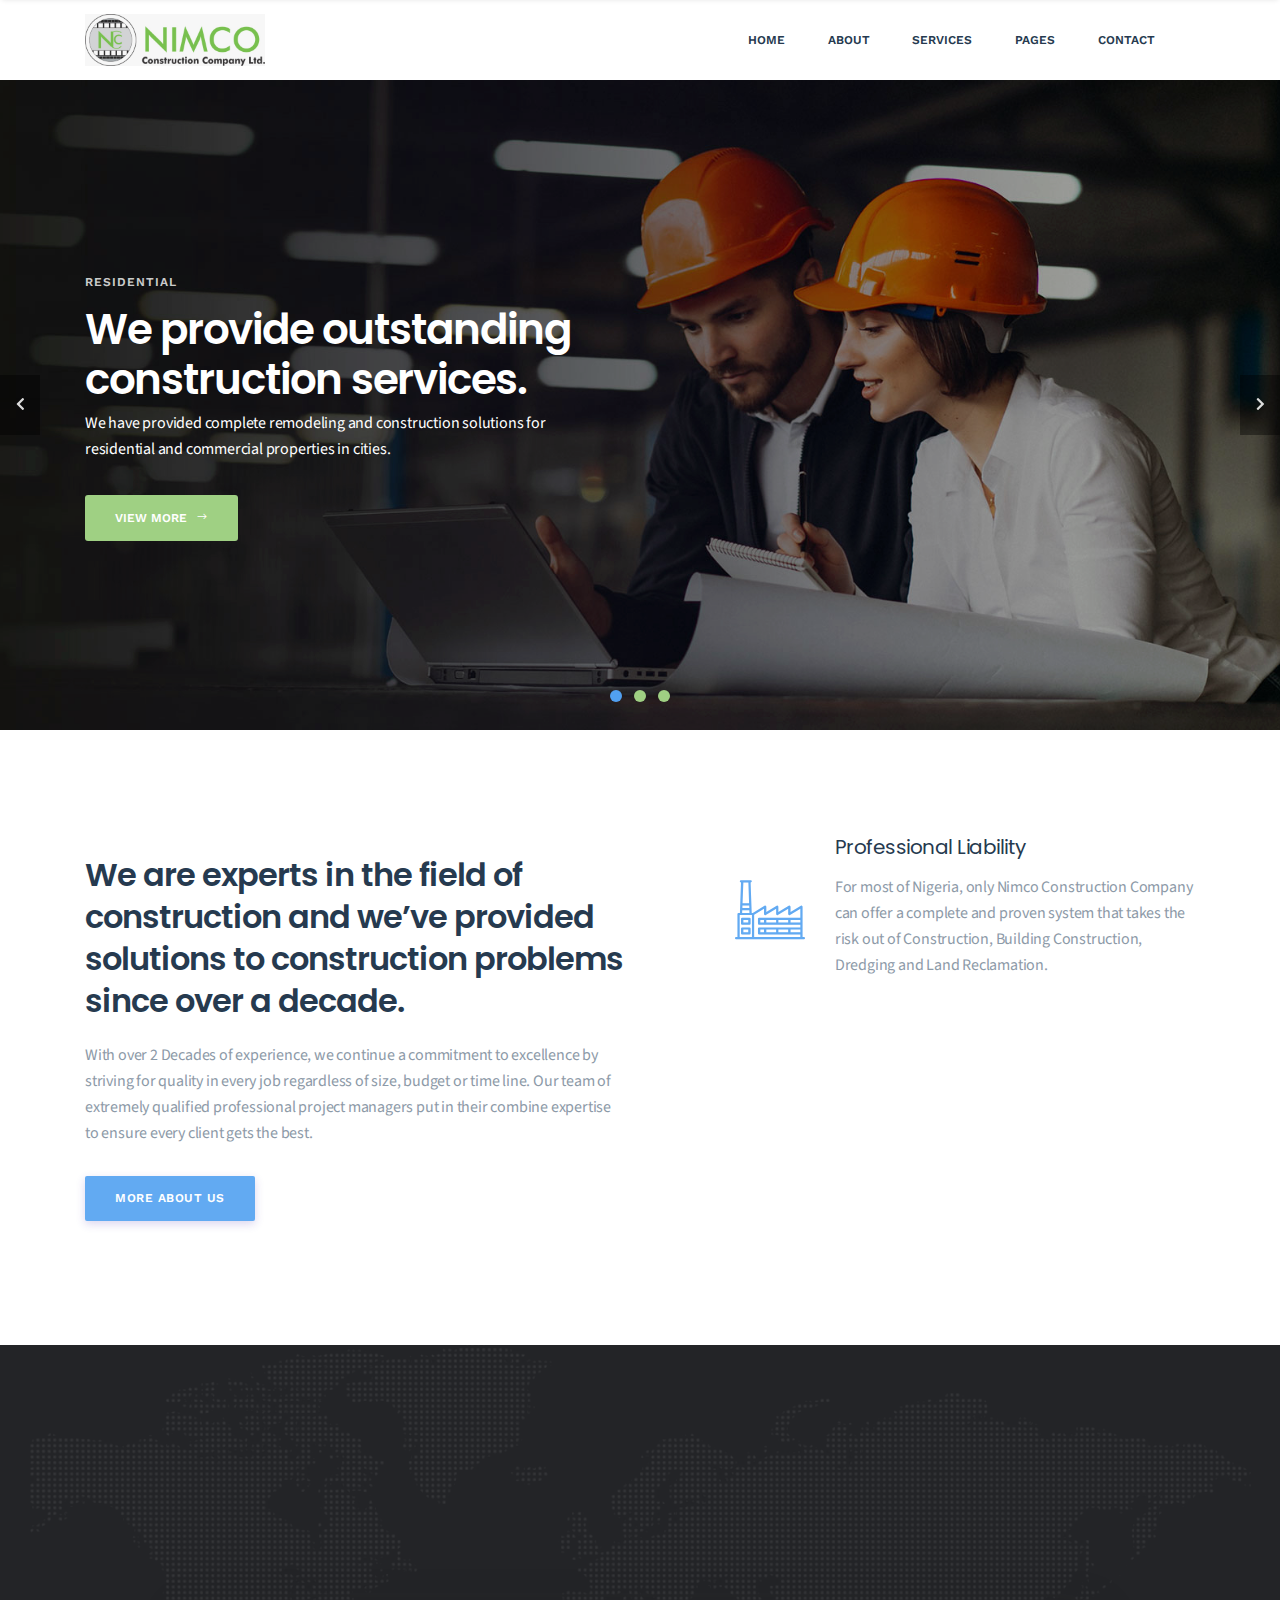
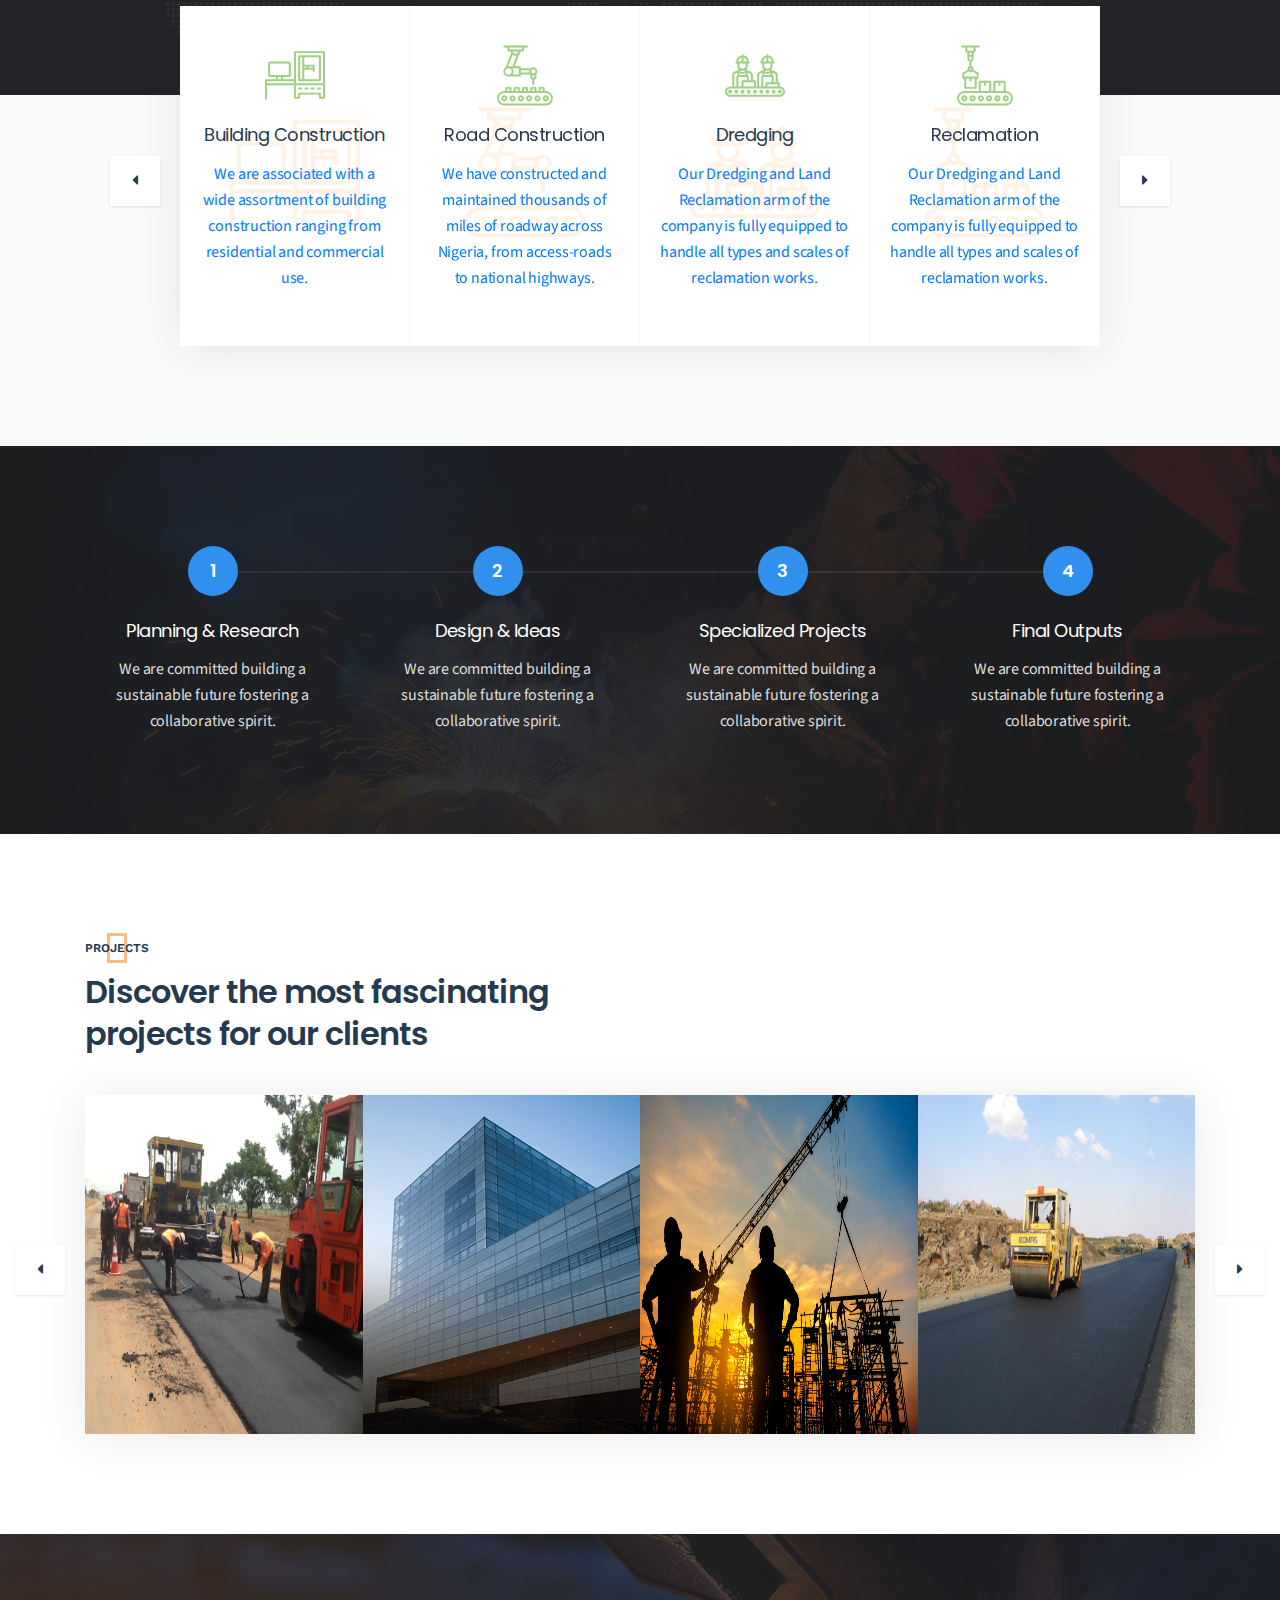
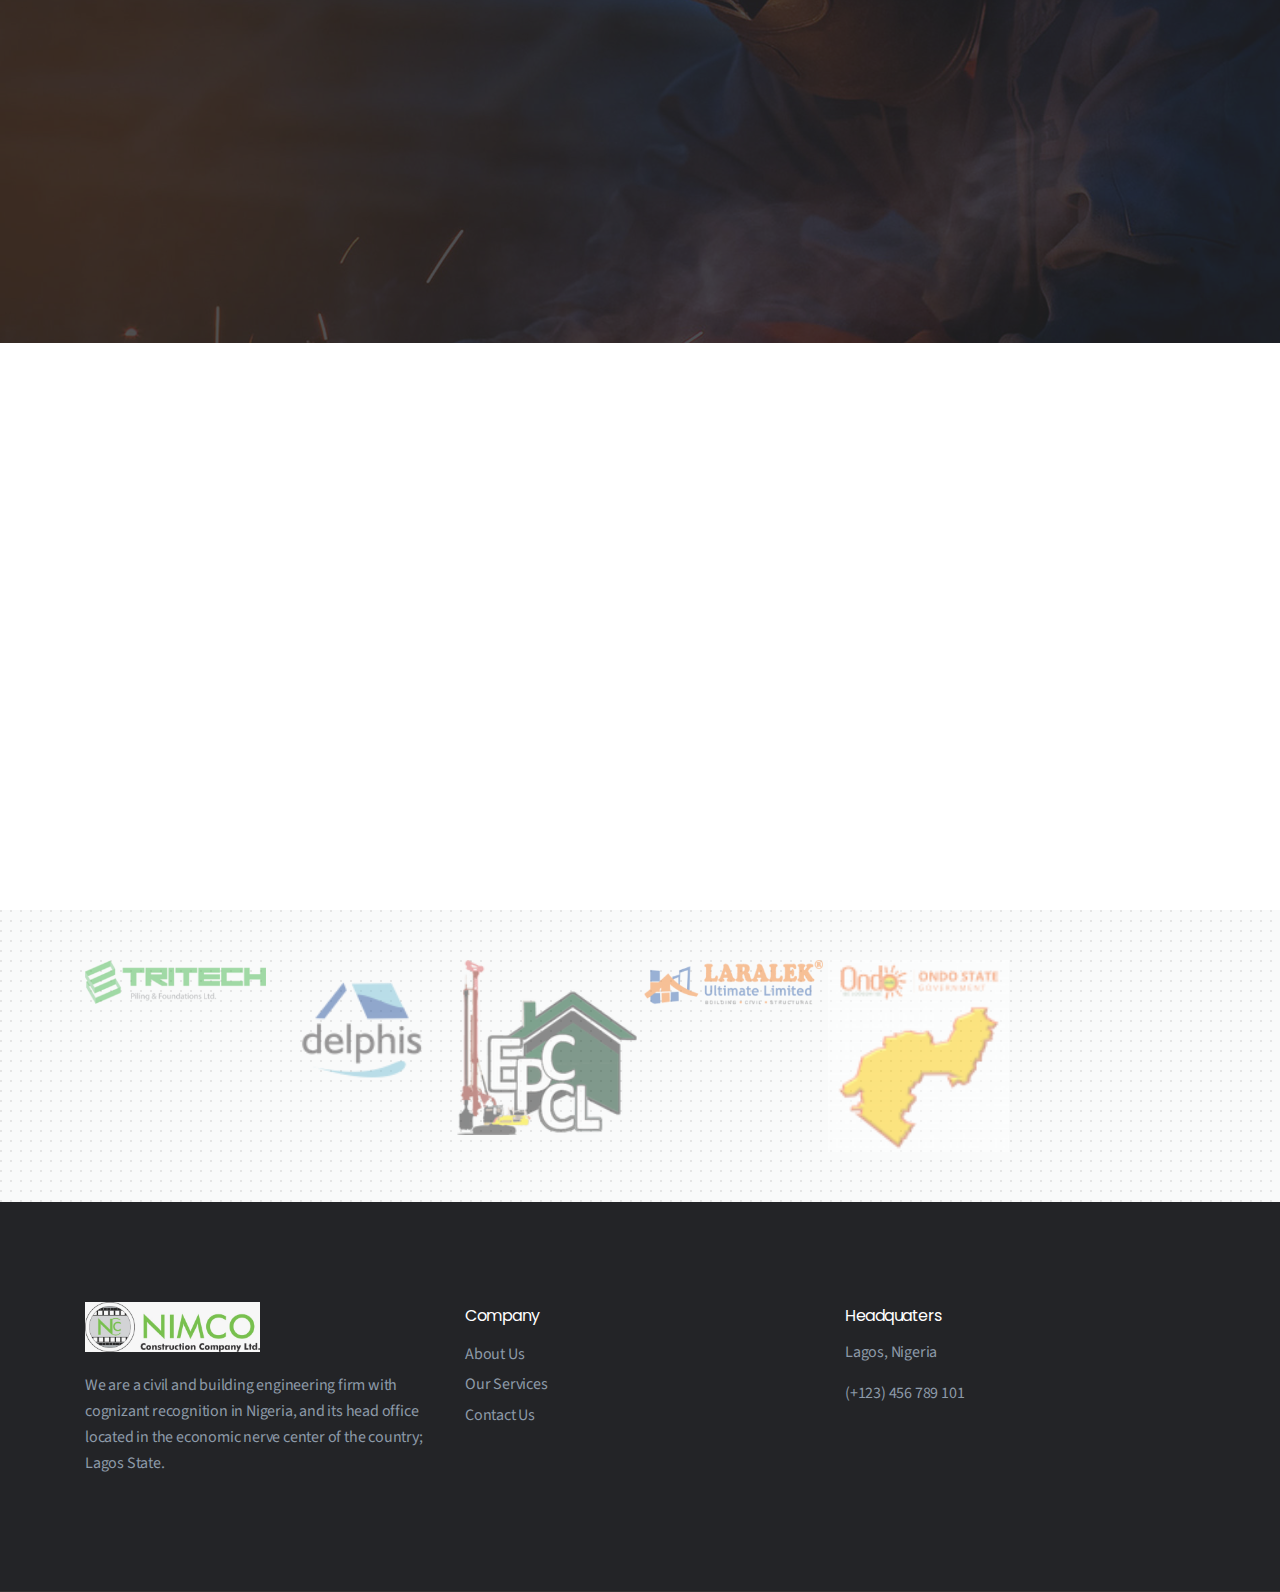
==== commit 72757bba: "modified site content and colors" ====
--- a/index.html
+++ b/index.html
@@ -58,7 +58,7 @@
             <div class="container">
                 <div class="primary-header-inner">
                     <div class="header-logo">
-                        <a href="index.html"><img src="img/nimcogroup-logo.png" alt="Indico"></a>
+                        <a href="index.html"><img src="img/newLogo.jpeg" alt="Indico"></a>
                     </div>
                     <div class="header-menu-wrap">
                         <ul class="dl-menu">
@@ -145,7 +145,7 @@
                         </div>
                         <div class="dl-btn-group">
                             <div class="inner-layer">
-                                <a href="projects.html" class="dl-btn" data-animation="fade-in-left" data-delay="3.5s">View Projects
+                                <a href="about-company.html" class="dl-btn" data-animation="fade-in-left" data-delay="3.5s">View More
                                     <i class="arrow_right"></i></a>
                             </div>
                         </div>
@@ -166,12 +166,12 @@
                         </div>
                         <div class="dl-caption big">
                             <div class="inner-layer">
-                                <div data-animation="fade-in-bottom" data-delay="2s">We are professional</div>
+                                <div data-animation="fade-in-bottom" data-delay="2s">We are experts</div>
                             </div>
                         </div>
                         <div class="dl-caption big">
                             <div class="inner-layer">
-                                <div data-animation="fade-in-bottom" data-delay="2.5s">for building construction.</div>
+                                <div data-animation="fade-in-bottom" data-delay="2.5s">in building constructions.</div>
                             </div>
                         </div>
                         <div class="dl-caption small">
@@ -183,8 +183,8 @@
                         </div>
                         <div class="dl-btn-group">
                             <div class="inner-layer">
-                                <a href="projects.html" class="dl-btn" data-animation="fade-in-bottom" data-delay="3.5s">View
-                                    Projects <i class="arrow_right"></i></a>
+                                <a href="about-company.html" class="dl-btn" data-animation="fade-in-bottom" data-delay="3.5s">View
+                                    More <i class="arrow_right"></i></a>
                             </div>
                         </div>
                     </div>
@@ -204,12 +204,13 @@
                         </div>
                         <div class="dl-caption big">
                             <div class="inner-layer">
-                                <div data-animation="fade-in-right" data-delay="2s">We will be happy to take care</div>
+                                <div data-animation="fade-in-right" data-delay="2s">We’ll be happy to take care
+                                </div>
                             </div>
                         </div>
                         <div class="dl-caption big">
                             <div class="inner-layer">
-                                <div data-animation="fade-in-right" data-delay="2.5s">of your construction works.</div>
+                                <div data-animation="fade-in-right" data-delay="2.5s">of your construction needs.</div>
                             </div>
                         </div>
                         <div class="dl-caption small">
@@ -221,8 +222,8 @@
                         </div>
                         <div class="dl-btn-group">
                             <div class="inner-layer">
-                                <a href="projects.html" class="dl-btn" data-animation="fade-in-right" data-delay="3.5s">View
-                                    Projects <i class="arrow_right"></i></a>
+                                <a href="about-company.html" class="dl-btn" data-animation="fade-in-right" data-delay="3.5s">View
+                                    More <i class="arrow_right"></i></a>
                             </div>
                         </div>
                     </div>
@@ -235,7 +236,10 @@
             <div class="row about-wrap">
                 <div class="col-lg-6 sm-padding">
                     <div class="about-content wow fadeInLeft">
-                        <h2>We are the expert on this field better solution since over a decade.</h2>
+                        <h2>
+                            We are experts in the field of construction and we’ve provided solutions to construction
+                            problems since over a decade.
+                        </h2>
                         <p>With over 2 Decades of experience, we continue a commitment to excellence by striving for quality in every job regardless of size, budget or time line. 
                             Our team of extremely qualified professional project managers put in their combine 
                             expertise to ensure every client gets the best.</p>
@@ -258,8 +262,7 @@
                             <i class="flaticon-worker"></i>
                             <div>
                                 <h3>Dedicated To Our Clients</h3>
-                                <p>We are committed to building a sustainable future by fostering a collaborative
-                                    spirit.</p>
+                                <p>We are committed to building a sustainable future, fostering a collaborative spirit.</p>
                             </div>
                         </li>
                         <li class="about-promo-item wow fadeInUp" data-wow-delay="500ms">
@@ -339,7 +342,6 @@
                                 <p>
                                     Our Dredging and Land Reclamation arm of the company is fully equipped to 
                                     handle all types and scales of reclamation works.
-    
                                 </p>
                                 <div class="overlay-icon">
                                     <i class="flaticon-conveyor"></i>
@@ -475,7 +477,7 @@
                 <div class="col-lg-6 sm-padding">
                     <div class="content-info wow fadeInRight" data-wow-delay="300ms">
                         <span>Explore The Features</span>
-                        <h2>Offering the most complete integrated package!</h2>
+                        <h2>Offering a complete and integrated package!</h2>
                         <p>
                             Nimco Construction Company is a respected leader in construction. We deliver landmark projects that create 
                             long-term progress and economic growth. For most of Nigeria, only Nimco Construction Company can offer a 
@@ -526,7 +528,7 @@
             <div class="row">
                 <div class="col-lg-4 col-sm-6 sm-padding">
                     <div class="widget-content">
-                        <a href="#"><img src="img/nimcogroup-logo.png" alt="brand"></a>
+                        <a href="#"><img src="img/newLogo.jpeg" width="50%" alt="brand"></a>
                         <p>
                             We are a civil and building engineering firm with cognizant recognition in Nigeria, 
                             and its head office located in the economic nerve center of the country; Lagos State.
--- a/css/slider.css
+++ b/css/slider.css
@@ -96,7 +96,7 @@
 }
 
 .dl-slider .dl-btn {
-    background-color: #99FF00;
+    background-color: #9FD083;
     display: inline-block;
     color: #fff;
     font-size: 12px;
@@ -194,7 +194,7 @@
 }
 
 .dl-slider .slick-dots li button {
-    background-color: #99FF00;
+    background-color: #9FD083;
     width: 12px;
     height: 12px;
     border-radius: 50%;
--- a/css/main.css
+++ b/css/main.css
@@ -24,21 +24,21 @@
 
 ::-webkit-scrollbar-thumb {
     cursor: pointer;
-    background: #ff7607
+    background: #9FD083
 }
 
 ::selection {
-    background-color: #ff7607;
+    background-color: #9FD083;
     color: #fff
 }
 
 -webkit-::selection {
-    background-color: #ff7607;
+    background-color: #9FD083;
     color: #fff
 }
 
 ::-moz-selection {
-    background-color: #ff7607;
+    background-color: #9FD083;
     color: #fff
 }
 
@@ -901,7 +901,7 @@
 }
 
 .service-item .service-icon {
-    color: #99FF00;
+    color: #9FD083;
     font-size: 60px;
     margin-bottom: 10px
 }
@@ -935,7 +935,7 @@
 }
 
 .service-item:hover {
-    background-color: #99FF00;
+    background-color: #9FD083;
     transition: all .2s ease-in-out
 }
 
@@ -1018,7 +1018,7 @@
 
 .services-list .service-item i {
     font-size: 50px;
-    color: #ff7607;
+    color: #9FD083;
     margin-bottom: 10px;
     display: block
 }
@@ -1146,7 +1146,7 @@
 }
 
 .project-item .overlay {
-    background-color: rgba(255, 118, 7, .8);
+    background-color: rgba(100, 200, 7, .8);
     content: "";
     position: absolute;
     width: 100%;
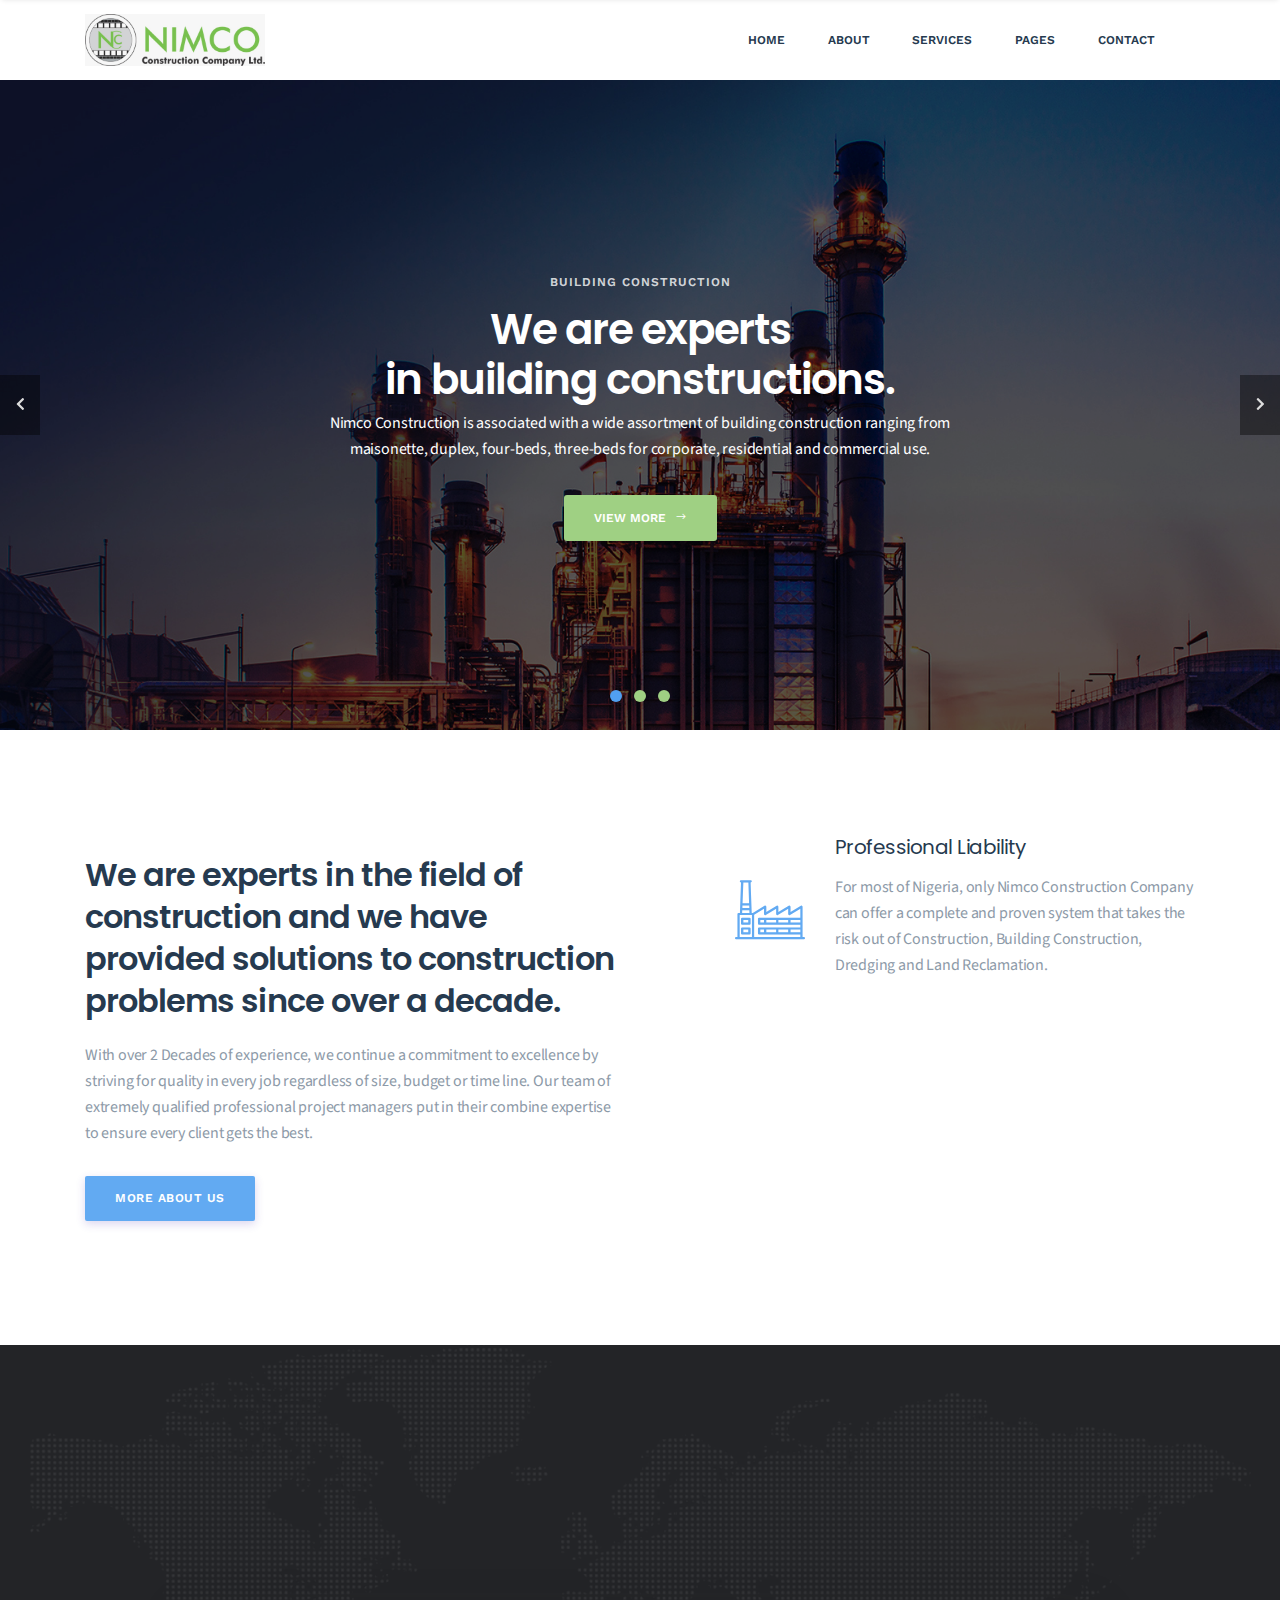
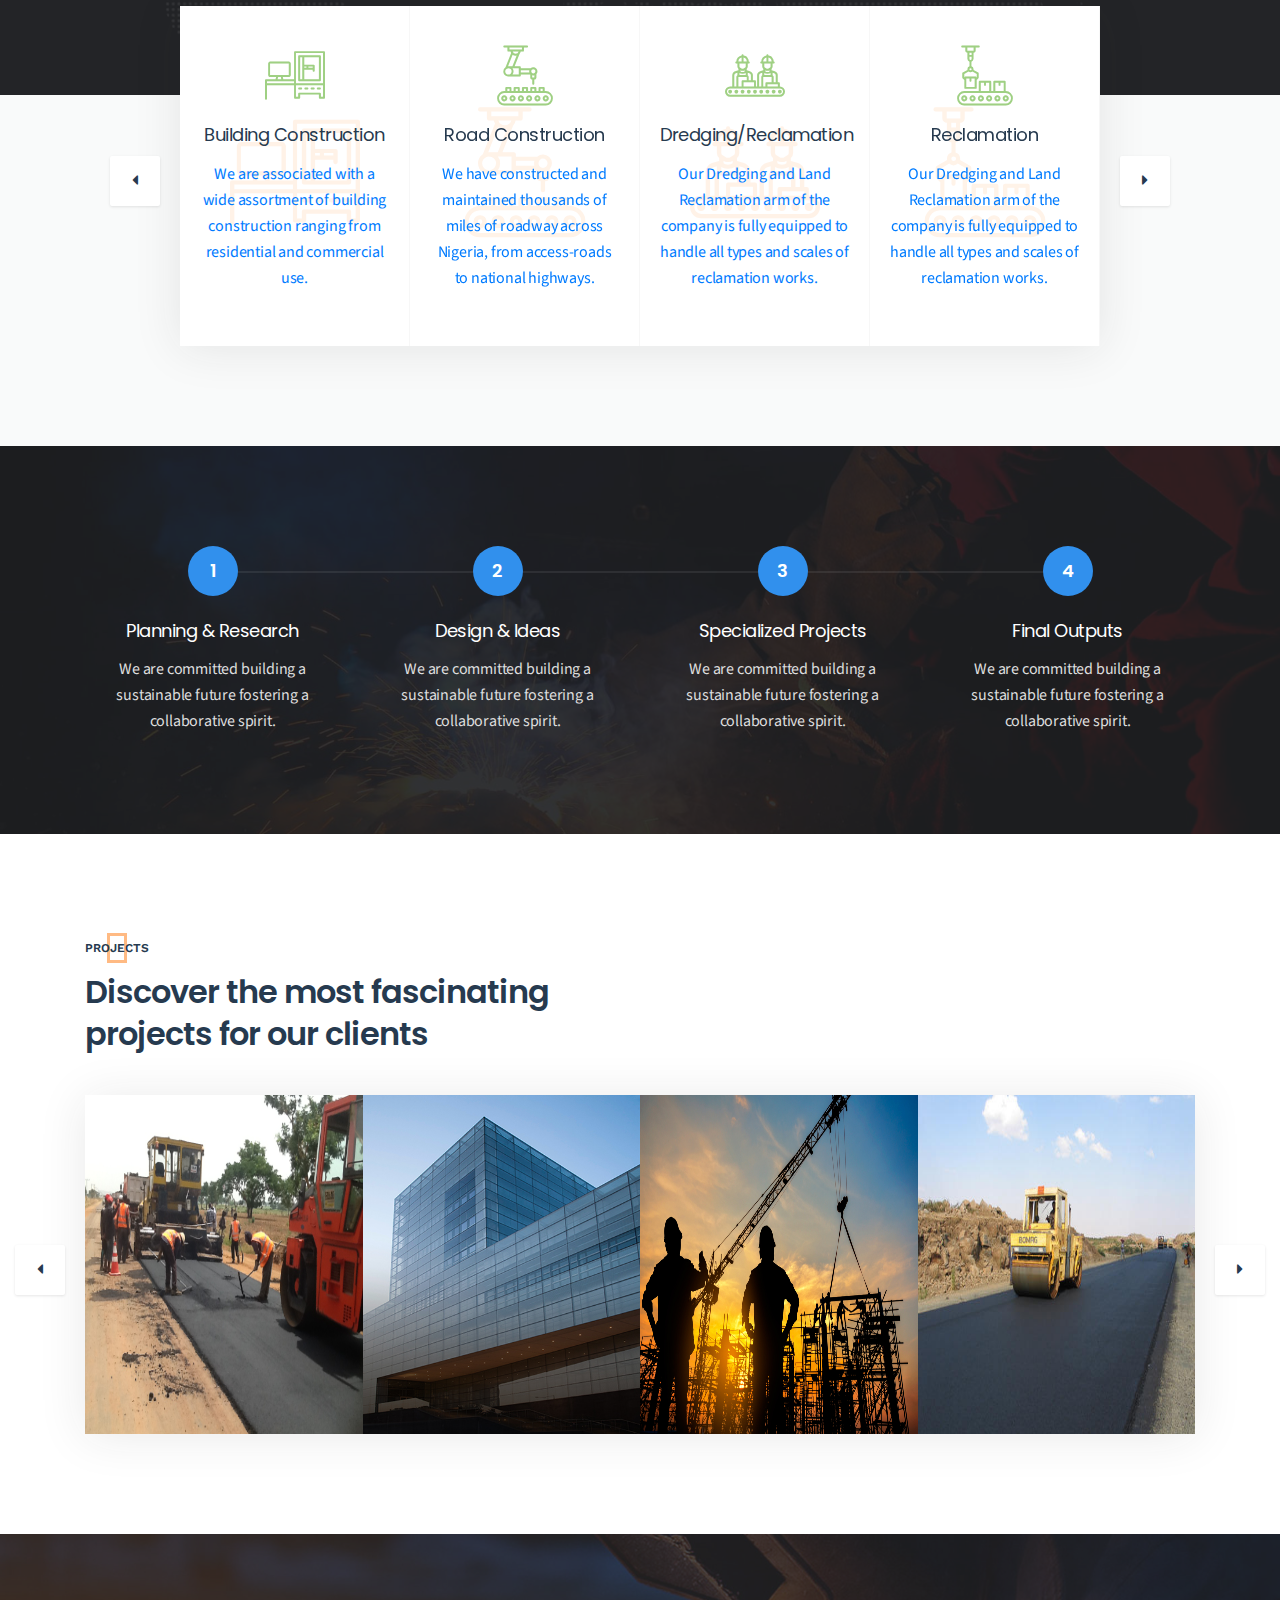
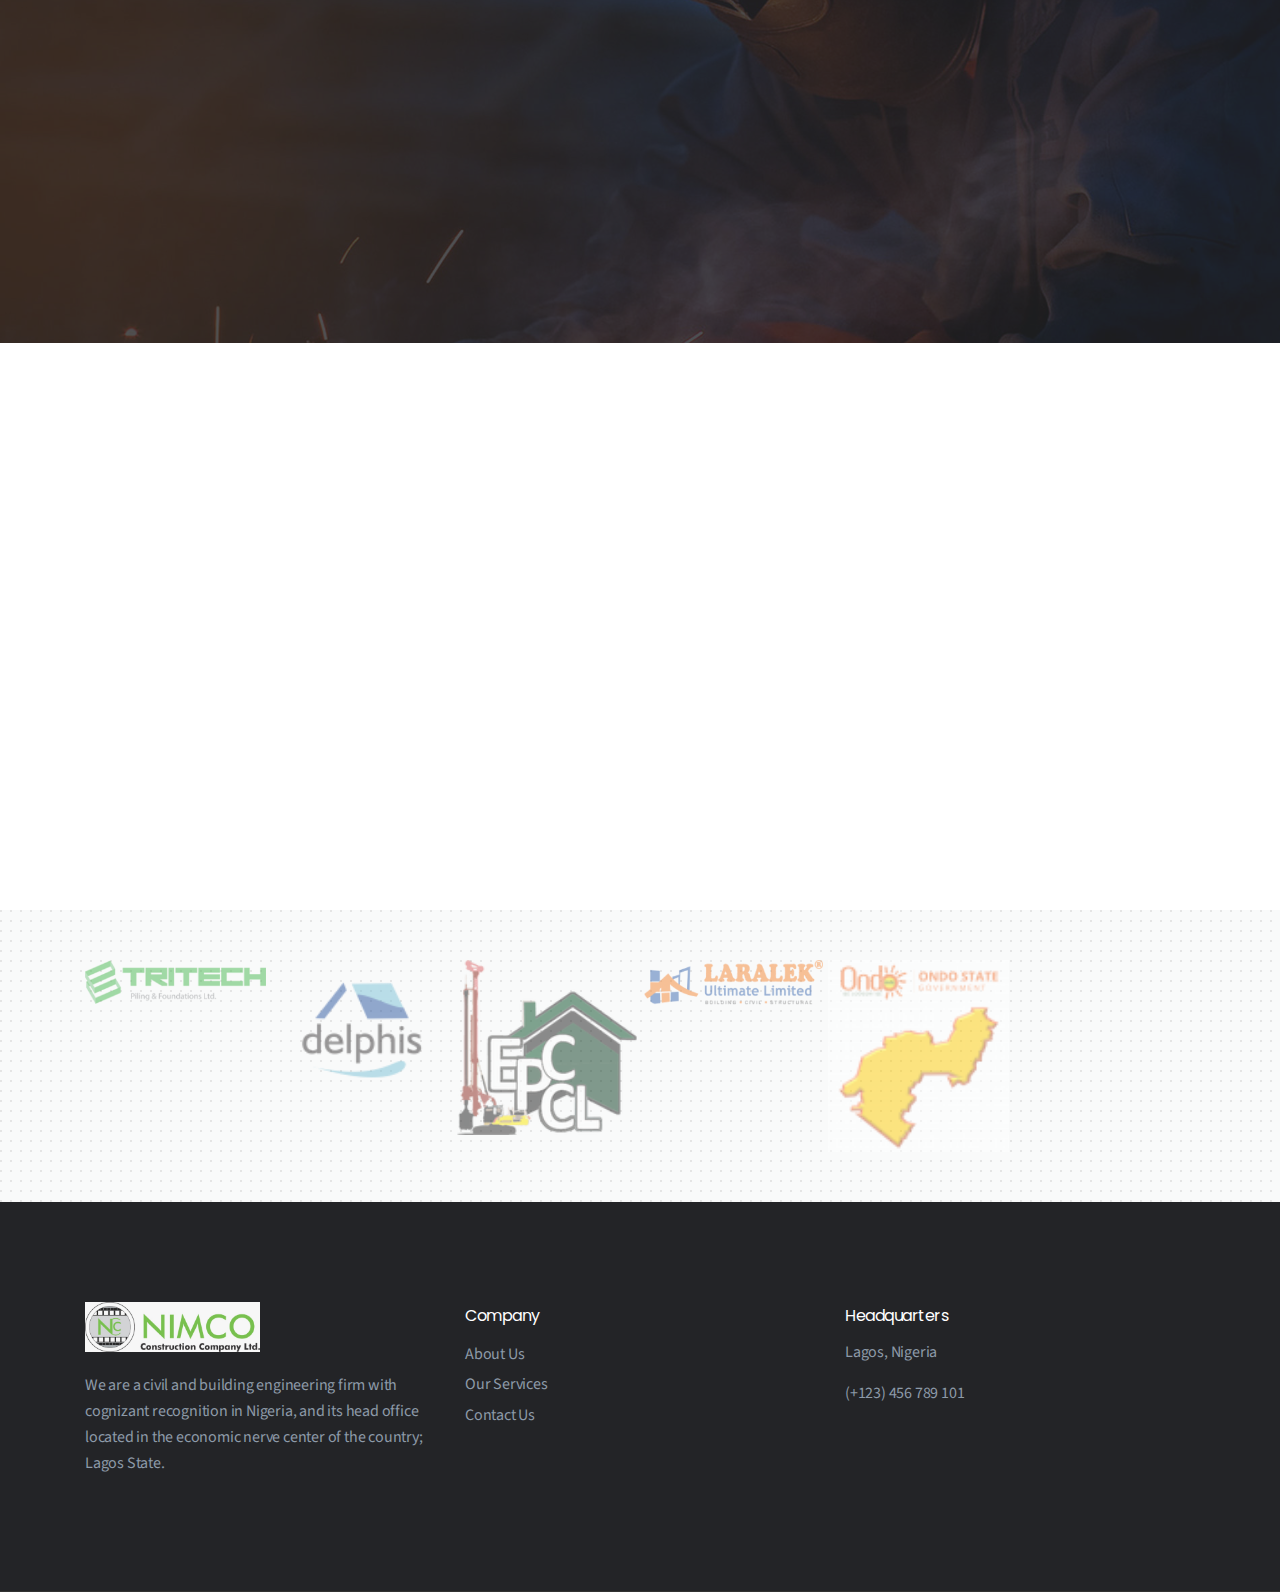
==== commit 2b4eed67: "effected correction on all pages" ====
--- a/index.html
+++ b/index.html
@@ -116,6 +116,43 @@
     </header>
     <div id="main-slider" class="dl-slider">
         <div class="single-slide">
+            <div class="bg-img kenburns-top-right" style="background-image: url(img/slider-2.jpg);"></div>
+            <div class="overlay"></div>
+            <div class="slider-content-wrap d-flex align-items-center text-center">
+                <div class="container">
+                    <div class="slider-content">
+                        <div class="dl-caption medium">
+                            <div class="inner-layer">
+                                <div data-animation="fade-in-top" data-delay="1s">Building construction</div>
+                            </div>
+                        </div>
+                        <div class="dl-caption big">
+                            <div class="inner-layer">
+                                <div data-animation="fade-in-bottom" data-delay="2s">We are experts</div>
+                            </div>
+                        </div>
+                        <div class="dl-caption big">
+                            <div class="inner-layer">
+                                <div data-animation="fade-in-bottom" data-delay="2.5s">in building constructions.</div>
+                            </div>
+                        </div>
+                        <div class="dl-caption small">
+                            <div class="inner-layer">
+                                <div data-animation="fade-in-bottom" data-delay="3s">Nimco Construction is associated with a wide assortment of building 
+                                    construction ranging from <br> maisonette, duplex, four-beds, three-beds for corporate, residential and commercial use. </div>
+                            </div>
+                        </div>
+                        <div class="dl-btn-group">
+                            <div class="inner-layer">
+                                <a href="buildingConstruction.html" class="dl-btn" data-animation="fade-in-bottom" data-delay="3.5s">View
+                                    More <i class="arrow_right"></i></a>
+                            </div>
+                        </div>
+                    </div>
+                </div>
+            </div>
+        </div>
+        <div class="single-slide">
             <div class="bg-img kenburns-top-right" style="background-image: url(img/slider-1.jpg);"></div>
             <div class="overlay"></div>
             <div class="slider-content-wrap d-flex align-items-center text-left">
@@ -123,68 +160,30 @@
                     <div class="slider-content">
                         <div class="dl-caption medium">
                             <div class="inner-layer">
-                                <div data-animation="fade-in-right" data-delay="1s">residential</div>
+                                <div data-animation="fade-in-right" data-delay="1s">Road Construction</div>
                             </div>
                         </div>
                         <div class="dl-caption big">
                             <div class="inner-layer">
-                                <div data-animation="fade-in-left" data-delay="2s">We provide outstanding</div>
+                                <div data-animation="fade-in-left" data-delay="2s">We are one of the leading construction</div>
                             </div>
                         </div>
                         <div class="dl-caption big">
                             <div class="inner-layer">
-                                <div data-animation="fade-in-left" data-delay="2.5s">construction services.</div>
+                                <div data-animation="fade-in-left" data-delay="2.5s">companies in terms of road construction in Nigeria.</div>
                             </div>
                         </div>
                         <div class="dl-caption small">
                             <div class="inner-layer">
-                                <div data-animation="fade-in-left" data-delay="3s">We have provided complete remodeling
-                                    and construction solutions for <br>residential and commercial properties in cities.
+                                <div data-animation="fade-in-left" data-delay="3s">We have constructed and maintained thousands of miles of roadway across Nigeria, <br>
+                                    from access-roads to national highways. 
                                 </div>
                             </div>
                         </div>
                         <div class="dl-btn-group">
                             <div class="inner-layer">
-                                <a href="about-company.html" class="dl-btn" data-animation="fade-in-left" data-delay="3.5s">View More
+                                <a href="roadConstruction.html" class="dl-btn" data-animation="fade-in-left" data-delay="3.5s">View More
                                     <i class="arrow_right"></i></a>
-                            </div>
-                        </div>
-                    </div>
-                </div>
-            </div>
-        </div>
-        <div class="single-slide">
-            <div class="bg-img kenburns-top-right" style="background-image: url(img/slider-2.jpg);"></div>
-            <div class="overlay"></div>
-            <div class="slider-content-wrap d-flex align-items-center text-center">
-                <div class="container">
-                    <div class="slider-content">
-                        <div class="dl-caption medium">
-                            <div class="inner-layer">
-                                <div data-animation="fade-in-top" data-delay="1s">residential</div>
-                            </div>
-                        </div>
-                        <div class="dl-caption big">
-                            <div class="inner-layer">
-                                <div data-animation="fade-in-bottom" data-delay="2s">We are experts</div>
-                            </div>
-                        </div>
-                        <div class="dl-caption big">
-                            <div class="inner-layer">
-                                <div data-animation="fade-in-bottom" data-delay="2.5s">in building constructions.</div>
-                            </div>
-                        </div>
-                        <div class="dl-caption small">
-                            <div class="inner-layer">
-                                <div data-animation="fade-in-bottom" data-delay="3s">We have provided complete
-                                    remodeling and construction solutions for <br>residential and commercial properties
-                                    in cities.</div>
-                            </div>
-                        </div>
-                        <div class="dl-btn-group">
-                            <div class="inner-layer">
-                                <a href="about-company.html" class="dl-btn" data-animation="fade-in-bottom" data-delay="3.5s">View
-                                    More <i class="arrow_right"></i></a>
                             </div>
                         </div>
                     </div>
@@ -199,30 +198,31 @@
                     <div class="slider-content">
                         <div class="dl-caption medium">
                             <div class="inner-layer">
-                                <div data-animation="fade-in-left" data-delay="1s">residential</div>
+                                <div data-animation="fade-in-left" data-delay="1s">Dredging/Reclamation</div>
                             </div>
                         </div>
                         <div class="dl-caption big">
                             <div class="inner-layer">
-                                <div data-animation="fade-in-right" data-delay="2s">We’ll be happy to take care
+                                <div data-animation="fade-in-right" data-delay="2s">We are fully equipped to handle all types, 
+
                                 </div>
                             </div>
                         </div>
                         <div class="dl-caption big">
                             <div class="inner-layer">
-                                <div data-animation="fade-in-right" data-delay="2.5s">of your construction needs.</div>
+                                <div data-animation="fade-in-right" data-delay="2.5s">and scales of dredging and reclamation works.</div>
                             </div>
                         </div>
                         <div class="dl-caption small">
                             <div class="inner-layer">
-                                <div data-animation="fade-in-right" data-delay="3s">We have provided complete remodeling
-                                    and construction solutions for <br>residential and commercial properties in cities.
+                                <div data-animation="fade-in-right" data-delay="3s">Our Dredging and Reclamation Division has auxiliary crafts such as tug boats, 
+                                    speed boats (petrol and diesel), <br> barges and anchor boats, house boats, pontoon and other dredging accessories.
                                 </div>
                             </div>
                         </div>
                         <div class="dl-btn-group">
                             <div class="inner-layer">
-                                <a href="about-company.html" class="dl-btn" data-animation="fade-in-right" data-delay="3.5s">View
+                                <a href="dredging.html" class="dl-btn" data-animation="fade-in-right" data-delay="3.5s">View
                                     More <i class="arrow_right"></i></a>
                             </div>
                         </div>
@@ -237,7 +237,7 @@
                 <div class="col-lg-6 sm-padding">
                     <div class="about-content wow fadeInLeft">
                         <h2>
-                            We are experts in the field of construction and we’ve provided solutions to construction
+                            We are experts in the field of construction and we have provided solutions to construction
                             problems since over a decade.
                         </h2>
                         <p>With over 2 Decades of experience, we continue a commitment to excellence by striving for quality in every job regardless of size, budget or time line. 
@@ -323,7 +323,7 @@
                                 <div class="service-icon">
                                     <i class="flaticon-assembly-line"></i>
                                 </div>
-                                <h3>Dredging</h3>
+                                <h3>Dredging/Reclamation</h3>
                                 <p>
                                     Our Dredging and Land Reclamation arm of the company is fully equipped to handle all 
                                     types and scales of reclamation works.
@@ -333,7 +333,7 @@
                                 </div>
                             </div>
                         </a>
-                        <a href="reclamation.html">
+                        <a href="dredging.html">
                             <div class="service-item">
                                 <div class="service-icon">
                                     <i class="flaticon-conveyor"></i>
@@ -410,8 +410,8 @@
                     <a href="img/project-1.jpg" class="view-icon img-popup" data-gall="project"> <i
                             class="fas fa-expand"></i></a>
                     <div class="projects-content">
-                        <a href="#" class="category">Interior</a>
-                        <h3><a href="#" class="tittle">Rectangular house near italy</a></h3>
+                        <!-- <a href="#" class="category">Interior</a>
+                        <h3><a href="#" class="tittle">Rectangular house near italy</a></h3> -->
                     </div>
                 </div>
                 <div class="project-item">
@@ -420,8 +420,8 @@
                     <a href="img/project-3.jpg" class="view-icon img-popup" data-gall="project"> <i
                             class="fas fa-expand"></i></a>
                     <div class="projects-content">
-                        <a href="#" class="category">Architecture</a>
-                        <h3><a href="#" class="tittle">Cathedral of brasilia brasilia</a></h3>
+                        <!-- <a href="#" class="category">Architecture</a>
+                        <h3><a href="#" class="tittle">Cathedral of brasilia brasilia</a></h3> -->
                     </div>
                 </div>
                 <div class="project-item">
@@ -430,8 +430,8 @@
                     <a href="img/project-3.jpg" class="view-icon img-popup" data-gall="project"> <i
                             class="fas fa-expand"></i></a>
                     <div class="projects-content">
-                        <a href="#" class="category">Design</a>
-                        <h3><a href="#" class="tittle">Harpa concert hall reykjavik</a></h3>
+                        <!-- <a href="#" class="category">Design</a>
+                        <h3><a href="#" class="tittle">Harpa concert hall reykjavik</a></h3> -->
                     </div>
                 </div>
                 <div class="project-item">
@@ -440,8 +440,8 @@
                     <a href="img/project-4.jpg" class="view-icon img-popup" data-gall="project"> <i
                             class="fas fa-expand"></i></a>
                     <div class="projects-content">
-                        <a href="#" class="category">Architecture</a>
-                        <h3><a href="#" class="tittle">Milwauke museum wisconsin</a></h3>
+                        <!-- <a href="#" class="category">Architecture</a>
+                        <h3><a href="#" class="tittle">Milwauke museum wisconsin</a></h3> -->
                     </div>
                 </div>
                 <div class="project-item">
@@ -450,8 +450,8 @@
                     <a href="img/project-5.jpg" class="view-icon img-popup" data-gall="project"> <i
                             class="fas fa-expand"></i></a>
                     <div class="projects-content">
-                        <a href="#" class="category">Design</a>
-                        <h3><a href="#" class="tittle">The dancing house prague</a></h3>
+                        <!-- <a href="#" class="category">Design</a>
+                        <h3><a href="#" class="tittle">The dancing house prague</a></h3> -->
                     </div>
                 </div>
             </div>
@@ -547,7 +547,7 @@
                 </div>
                 <div class="col-lg-4 col-sm-6 sm-padding">
                     <div class="widget-content">
-                        <h4>Headquaters</h4>
+                        <h4>Headquarters</h4>
                         <p>Lagos, Nigeria</p>
                         <span><a href="#"></a></span>
                         <span>(+123) 456 789 101</span>
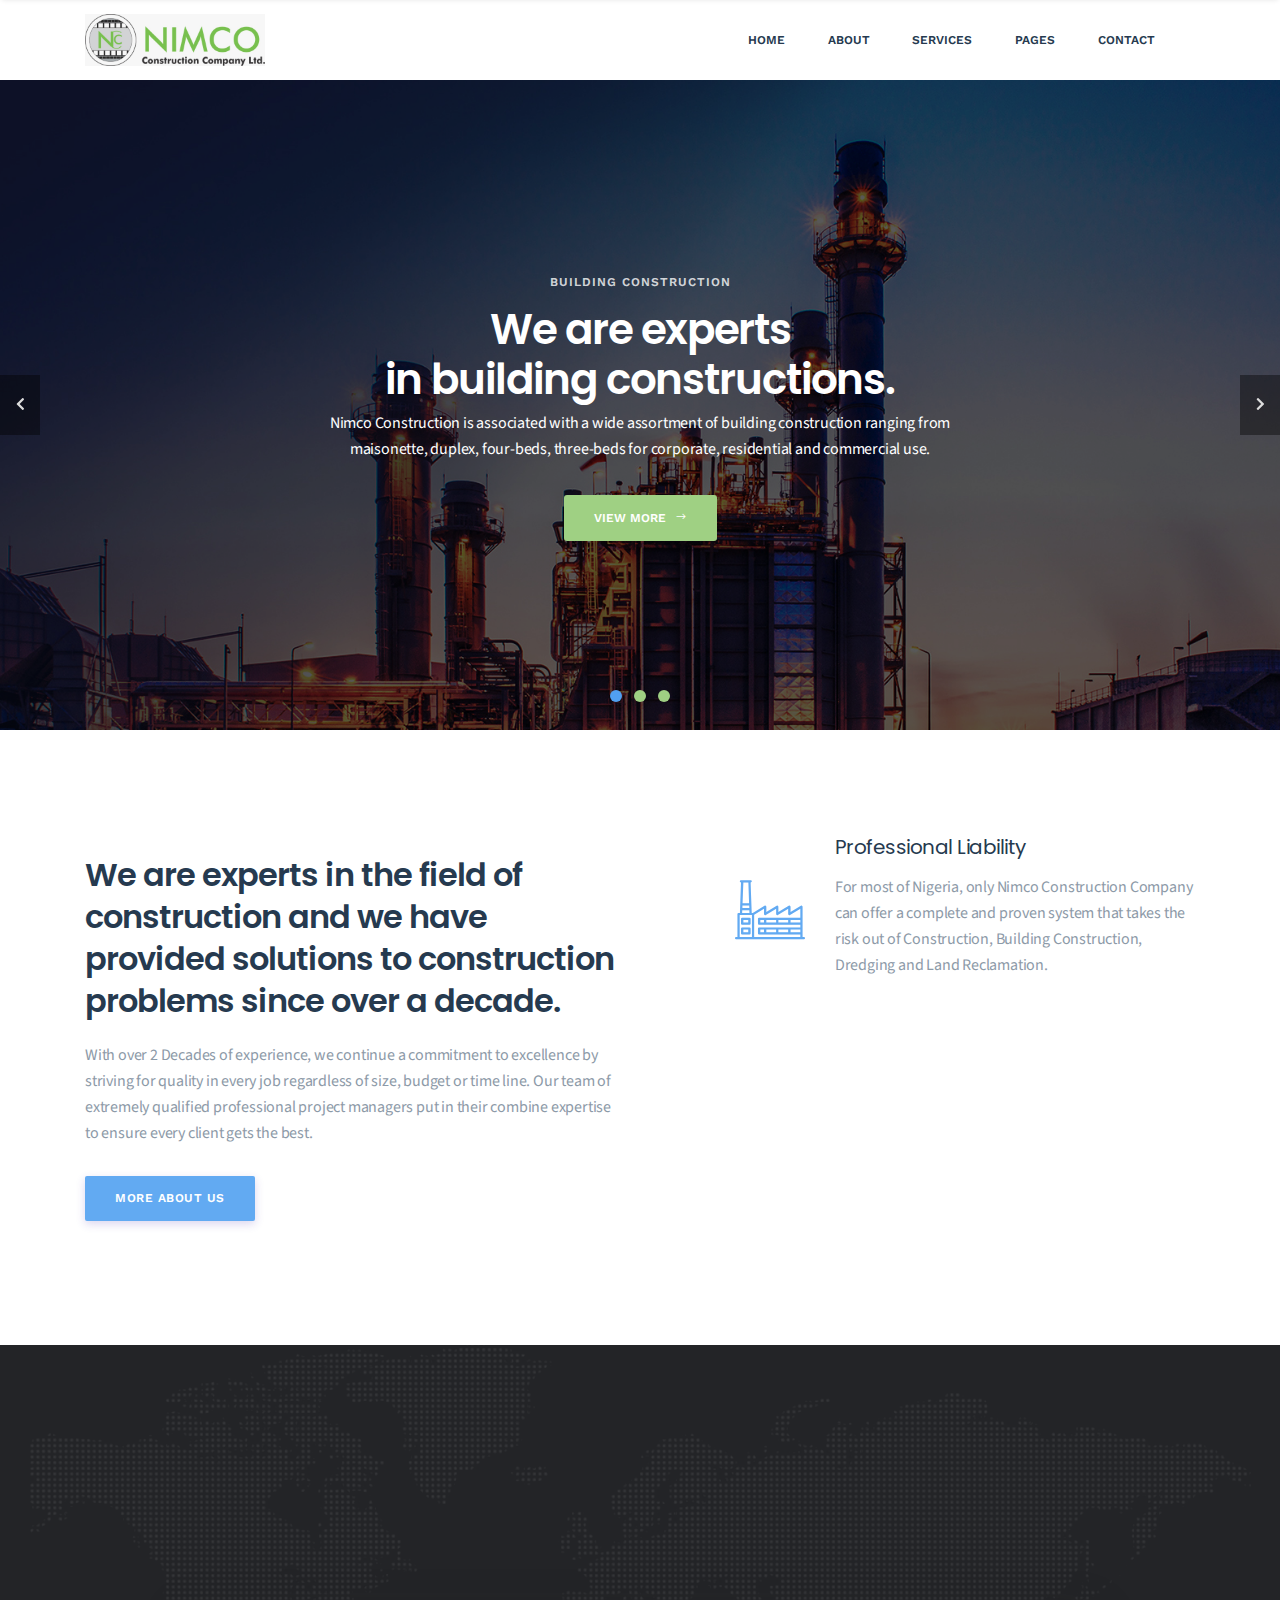
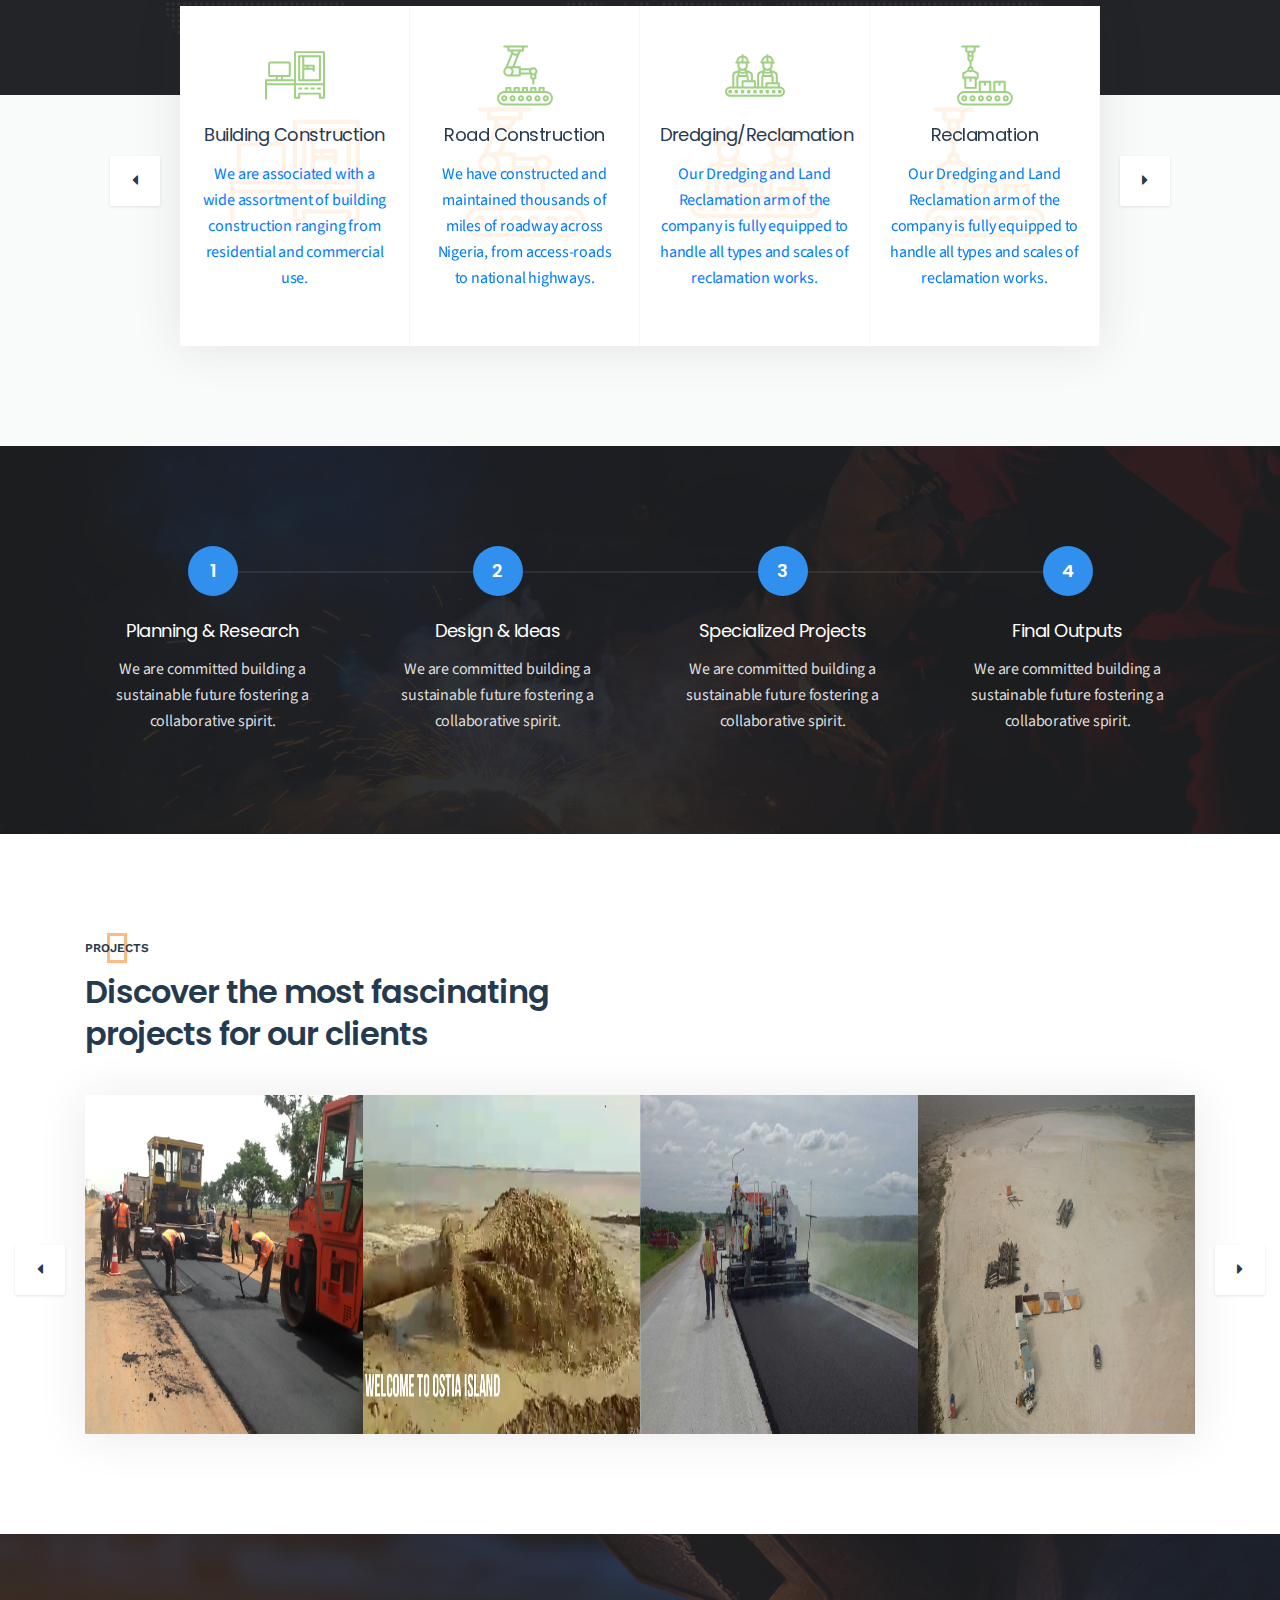
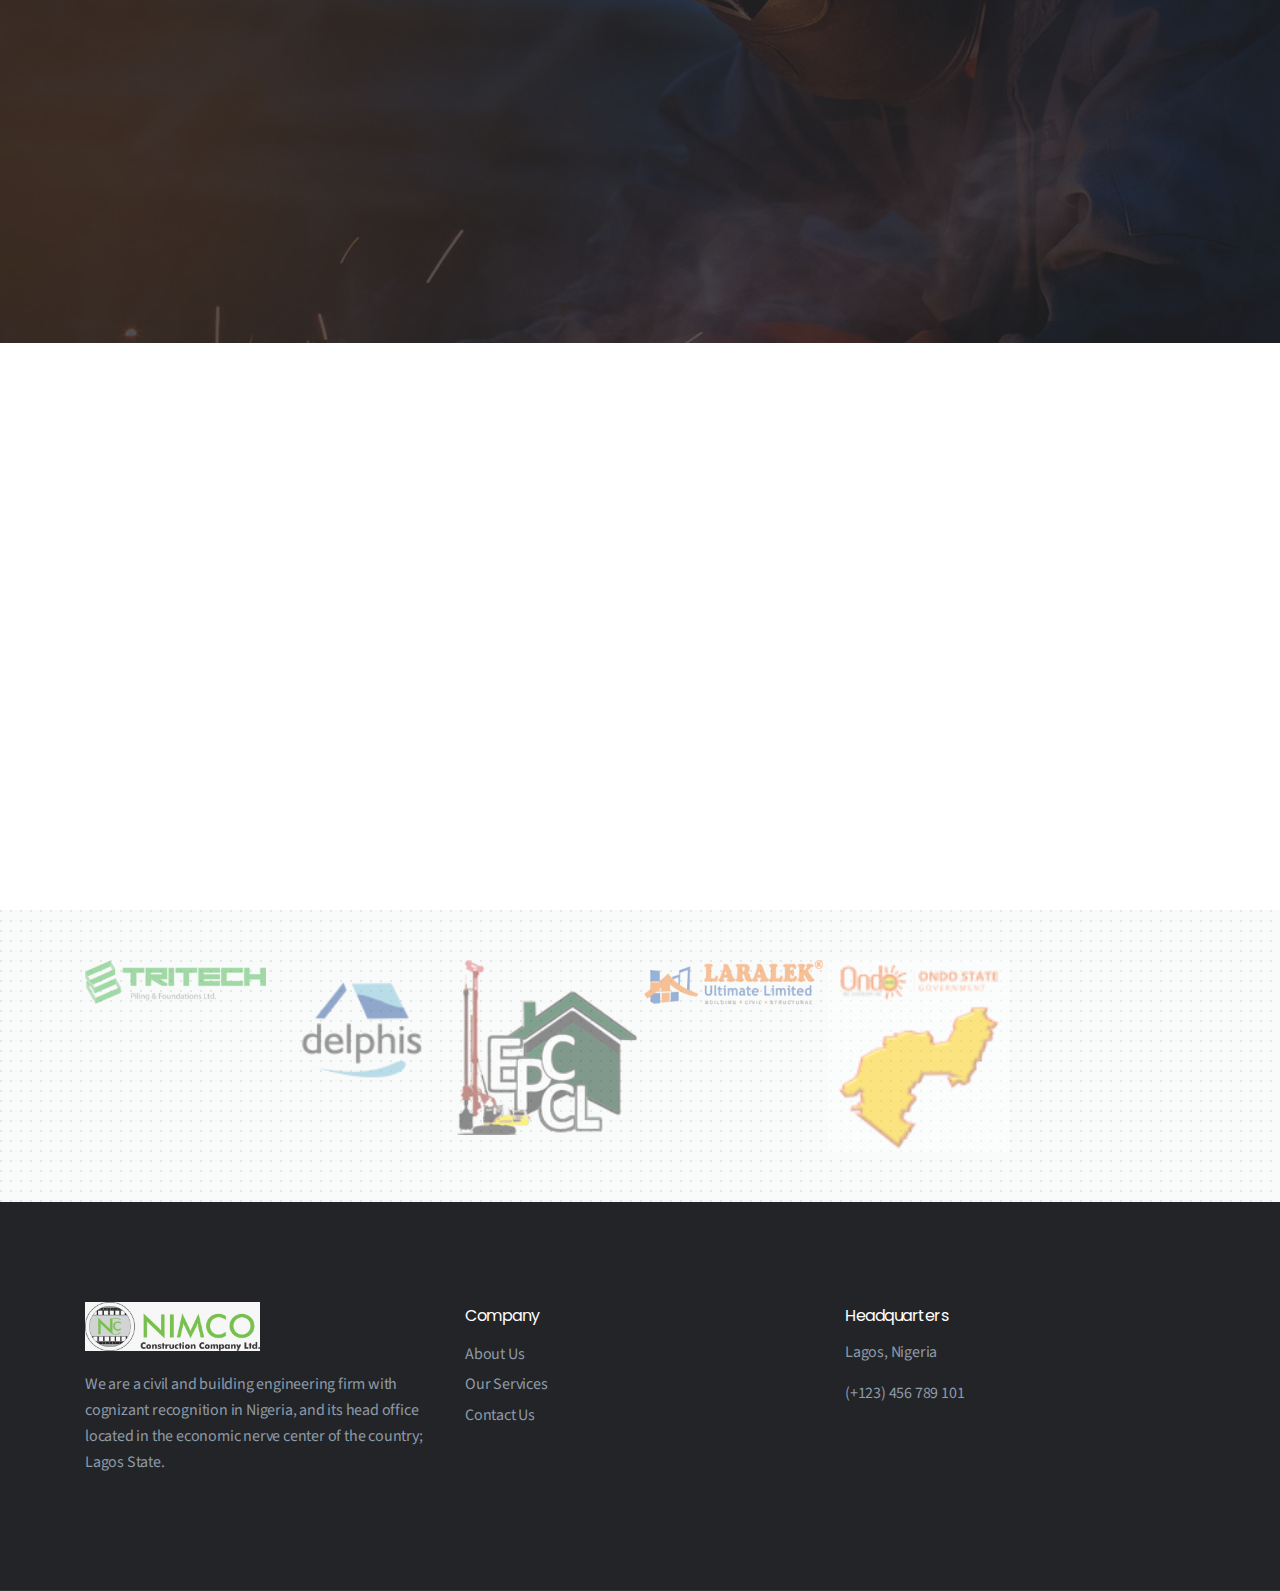
==== commit 0b9062a9: "changed homepage project images" ====
--- a/index.html
+++ b/index.html
@@ -407,7 +407,7 @@
                 <div class="project-item">
                     <img src="img/major-roads.jpeg" height="339px" alt="projects">
                     <div class="overlay"></div>
-                    <a href="img/project-1.jpg" class="view-icon img-popup" data-gall="project"> <i
+                    <a href="img/roads/road1.jpg.jpg" class="view-icon img-popup" data-gall="project"> <i
                             class="fas fa-expand"></i></a>
                     <div class="projects-content">
                         <!-- <a href="#" class="category">Interior</a>
@@ -415,9 +415,9 @@
                     </div>
                 </div>
                 <div class="project-item">
-                    <img src="img/project-4.jpg" alt="projects">
+                    <img src="img/dredging/d1.png" alt="projects" height="339px">
                     <div class="overlay"></div>
-                    <a href="img/project-3.jpg" class="view-icon img-popup" data-gall="project"> <i
+                    <a href="img/dredging/d1.png" class="view-icon img-popup" data-gall="project"> <i
                             class="fas fa-expand"></i></a>
                     <div class="projects-content">
                         <!-- <a href="#" class="category">Architecture</a>
@@ -425,9 +425,9 @@
                     </div>
                 </div>
                 <div class="project-item">
-                    <img src="img/building-sunset.jpg" height="339px" alt="projects">
+                    <img src="img/roads/road2.jpg" height="339px" alt="projects">
                     <div class="overlay"></div>
-                    <a href="img/project-3.jpg" class="view-icon img-popup" data-gall="project"> <i
+                    <a href="img/roads/road2.jpg" class="view-icon img-popup" data-gall="project"> <i
                             class="fas fa-expand"></i></a>
                     <div class="projects-content">
                         <!-- <a href="#" class="category">Design</a>
@@ -435,9 +435,9 @@
                     </div>
                 </div>
                 <div class="project-item">
-                    <img src="img/road.jpg" height="339px" alt="projects">
+                    <img src="img/dredging/d2.png" height="339px" alt="projects">
                     <div class="overlay"></div>
-                    <a href="img/project-4.jpg" class="view-icon img-popup" data-gall="project"> <i
+                    <a href="img/dredging/d2.png" class="view-icon img-popup" data-gall="project"> <i
                             class="fas fa-expand"></i></a>
                     <div class="projects-content">
                         <!-- <a href="#" class="category">Architecture</a>
@@ -445,9 +445,9 @@
                     </div>
                 </div>
                 <div class="project-item">
-                    <img src="img/project-5.jpg" alt="projects">
+                    <img src="img/roads/road3.jpg" alt="projects">
                     <div class="overlay"></div>
-                    <a href="img/project-5.jpg" class="view-icon img-popup" data-gall="project"> <i
+                    <a href="img/roads/road3.jpg" class="view-icon img-popup" data-gall="project"> <i
                             class="fas fa-expand"></i></a>
                     <div class="projects-content">
                         <!-- <a href="#" class="category">Design</a>
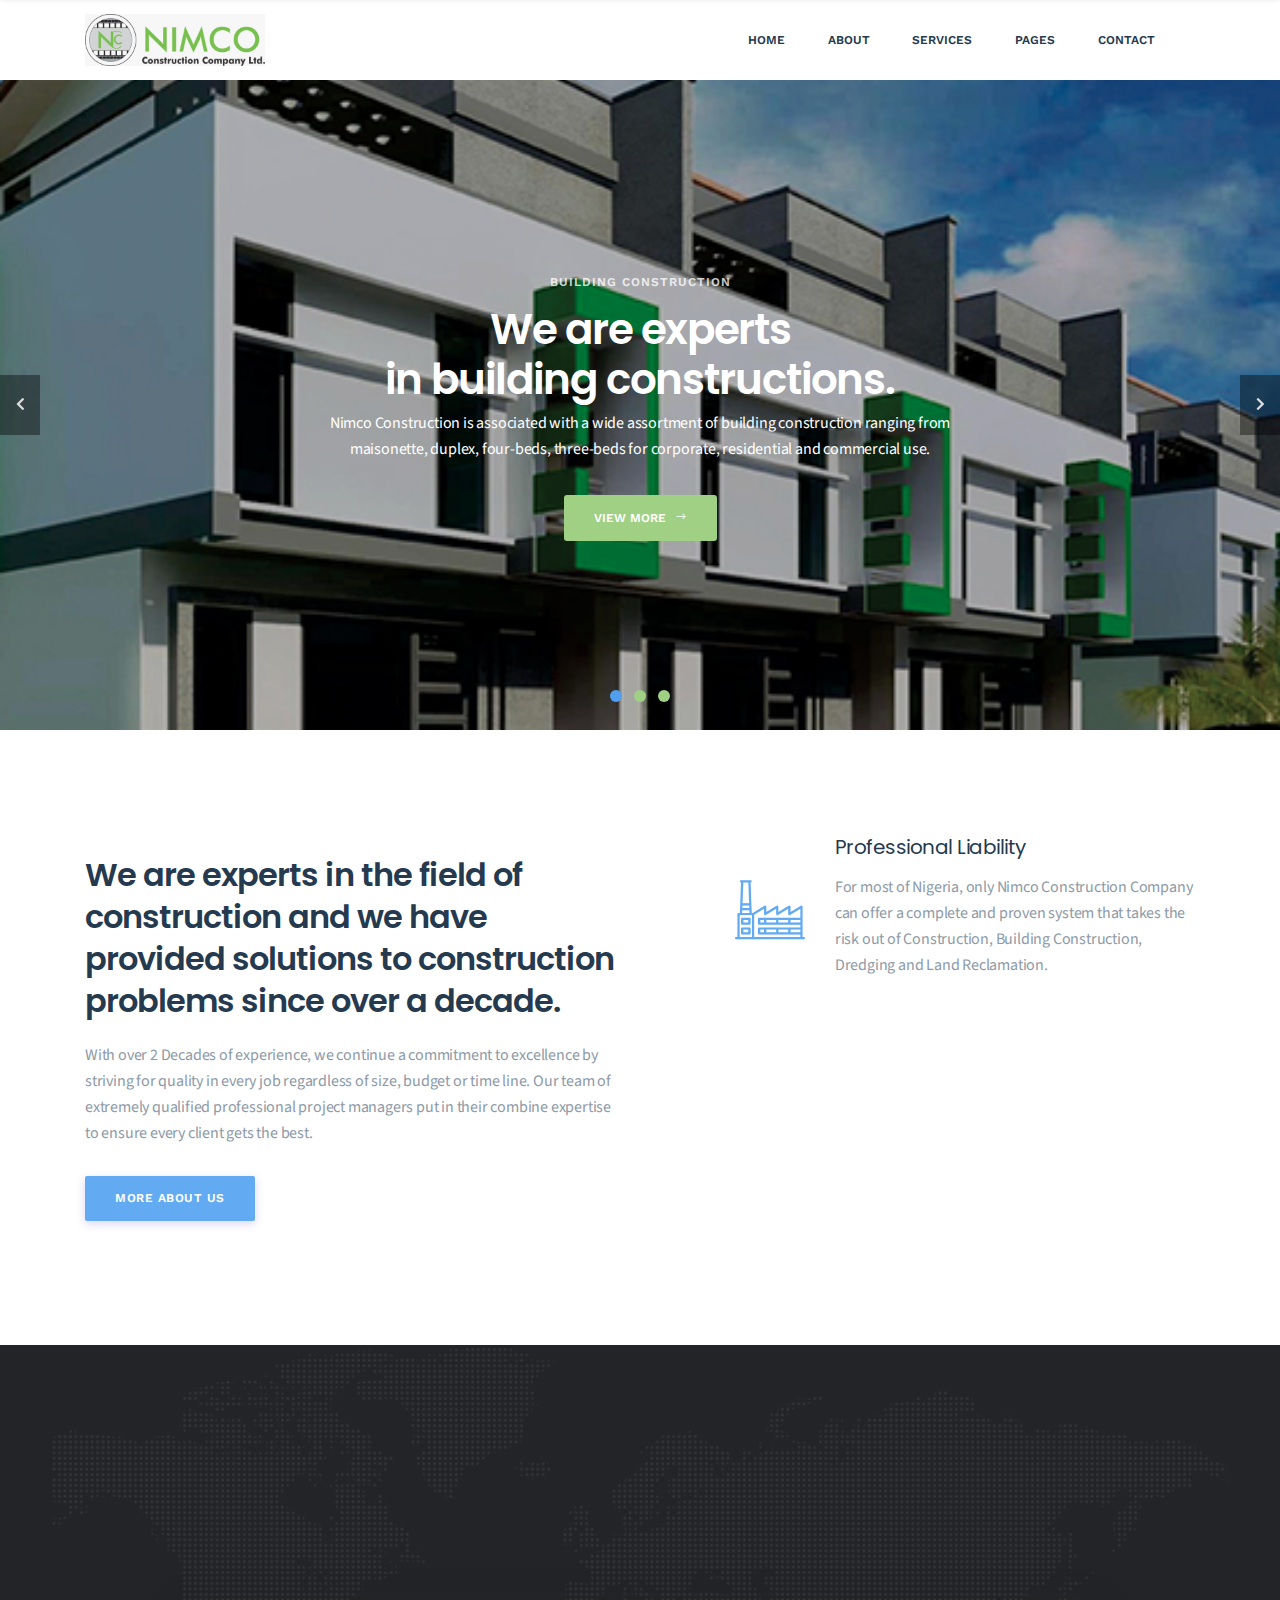
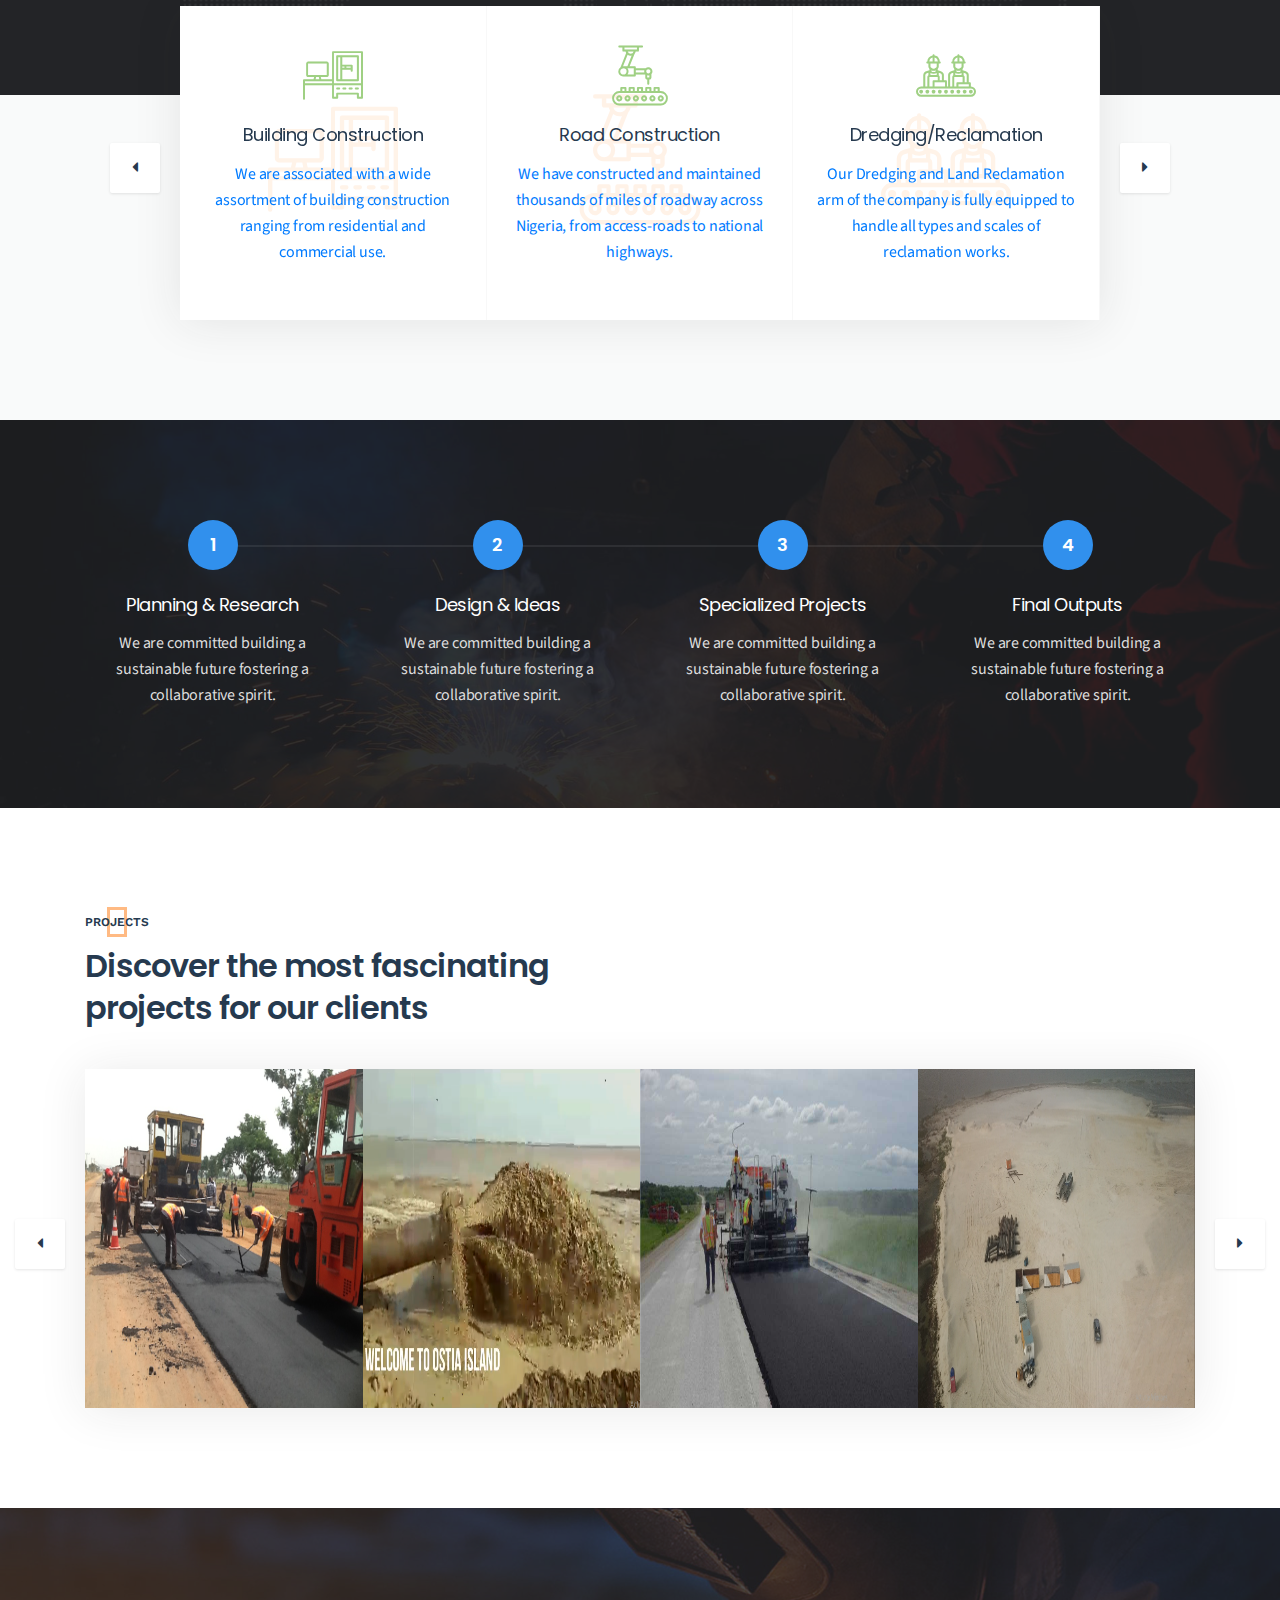
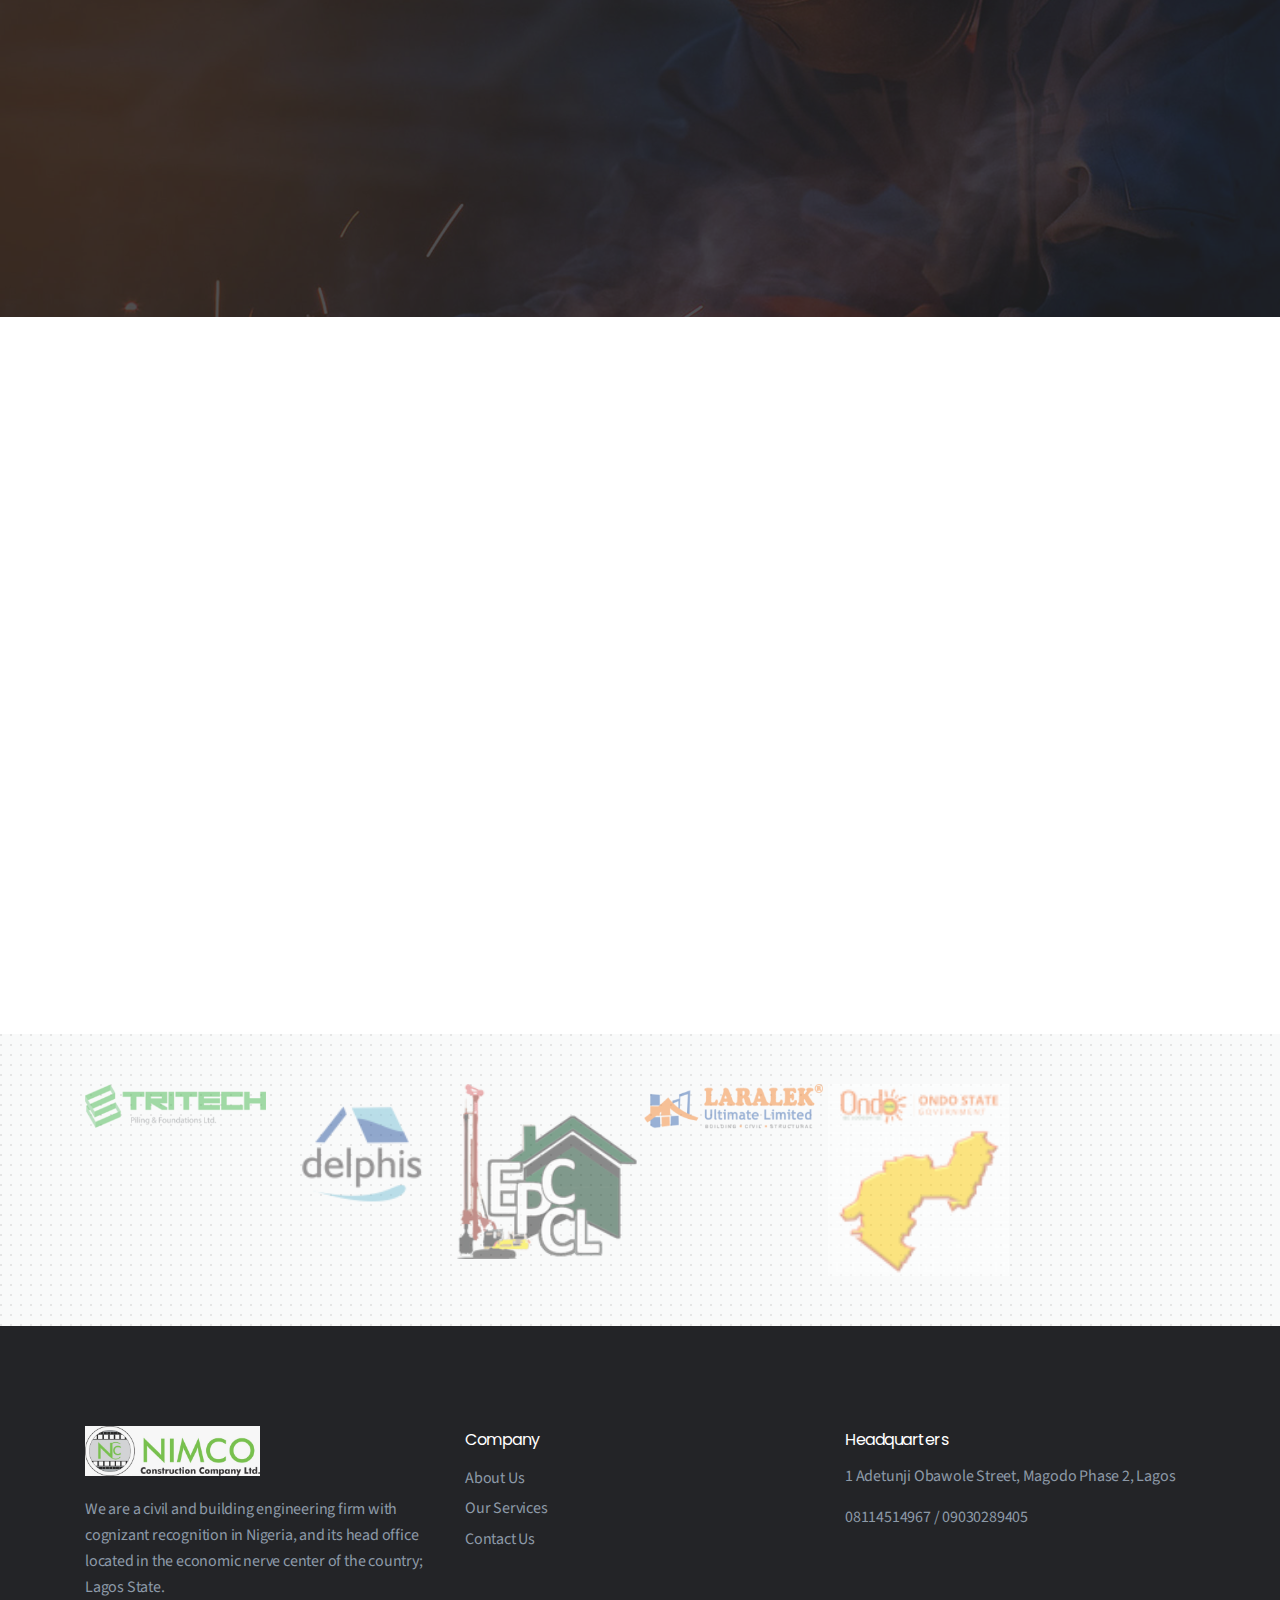
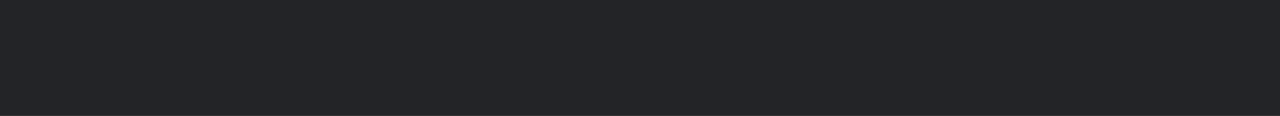
==== commit c8ad51fc: "effected more changes" ====
--- a/index.html
+++ b/index.html
@@ -116,7 +116,7 @@
     </header>
     <div id="main-slider" class="dl-slider">
         <div class="single-slide">
-            <div class="bg-img kenburns-top-right" style="background-image: url(img/slider-2.jpg);"></div>
+            <div class="bg-img kenburns-top-right" style="background-image: url(img/1.jpg);"></div>
             <div class="overlay"></div>
             <div class="slider-content-wrap d-flex align-items-center text-center">
                 <div class="container">
@@ -153,7 +153,7 @@
             </div>
         </div>
         <div class="single-slide">
-            <div class="bg-img kenburns-top-right" style="background-image: url(img/slider-1.jpg);"></div>
+            <div class="bg-img kenburns-top-right" style="background-image: url(img/roads/road5.jpg);"></div>
             <div class="overlay"></div>
             <div class="slider-content-wrap d-flex align-items-center text-left">
                 <div class="container">
@@ -191,7 +191,7 @@
             </div>
         </div>
         <div class="single-slide">
-            <div class="bg-img kenburns-top-right" style="background-image: url(img/slider-3.jpg);"></div>
+            <div class="bg-img kenburns-top-right" style="background-image: url(img/dredging/d2.png);"></div>
             <div class="overlay"></div>
             <div class="slider-content-wrap d-flex align-items-center text-right">
                 <div class="container">
@@ -290,7 +290,7 @@
                 <div class="col-lg-10 offset-lg-1">
                     <div id="service-carousel" class="service-carousel box-shadow owl-carousel">
                         <a href="buildingConstruction.html">
-                            <div class="service-item">
+                            <div class="service-item" style="padding: 40px 20px;">
                                 <div class="service-icon">
                                     <i class="flaticon-3d-printer"></i>
                                 </div>
@@ -304,7 +304,7 @@
                             </div>
                         </a>
                         <a href="roadConstruction.html">
-                            <div class="service-item">
+                            <div class="service-item" style="padding: 40px 20px;">
                                 <div class="service-icon">
                                     <i class="flaticon-industrial-robot"></i>
                                 </div>
@@ -319,7 +319,7 @@
                             </div>
                         </a>
                         <a href="dredging.html">
-                            <div class="service-item">
+                            <div class="service-item" style="padding: 40px 20px;">
                                 <div class="service-icon">
                                     <i class="flaticon-assembly-line"></i>
                                 </div>
@@ -333,7 +333,7 @@
                                 </div>
                             </div>
                         </a>
-                        <a href="dredging.html">
+                        <!-- <a href="dredging.html">
                             <div class="service-item">
                                 <div class="service-icon">
                                     <i class="flaticon-conveyor"></i>
@@ -347,7 +347,7 @@
                                     <i class="flaticon-conveyor"></i>
                                 </div>
                             </div>
-                        </a>   
+                        </a>    -->
                     </div>
                 </div>
             </div>
@@ -445,7 +445,7 @@
                     </div>
                 </div>
                 <div class="project-item">
-                    <img src="img/roads/road3.jpg" alt="projects">
+                    <img src="img/roads/road3.jpg" height="339px" alt="projects">
                     <div class="overlay"></div>
                     <a href="img/roads/road3.jpg" class="view-icon img-popup" data-gall="project"> <i
                             class="fas fa-expand"></i></a>
@@ -479,11 +479,17 @@
                         <span>Explore The Features</span>
                         <h2>Offering a complete and integrated package!</h2>
                         <p>
-                            Nimco Construction Company is a respected leader in construction. We deliver landmark projects that create 
-                            long-term progress and economic growth. For most of Nigeria, only Nimco Construction Company can offer a 
-                            complete and proven system that takes the risk out of Construction, Building Construction, 
-                            Dredging and Land Reclamation. We have developed a set of innovative systems, which means complete solutions 
-                            to Road Construction, Building Construction, Dredging and Land Reclamation. 
+                            We have built our reputation on our client focus and hands-on approach. 
+                            We are proud of the fact that the majority of our workload comes from repeat business and that 
+                            we have a strong reputation for our competitive edge and reliable execution of all projects undertaken. 
+                            This is achieved through our relentless attention to detail and an experienced team with the drive and 
+                            customer focus to ensure client satisfaction is a given on all  Nimco projects. 
+                        </p>
+                        <p>
+                            We continue to invest in modern business practices and management techniques in order to ensure that we remain at the cutting 
+                            edge of our industry. We continue to build on our reputation with our focus firmly on growing the ability of the business to 
+                            deliver in new and innovative ways. Our ambition and goals for almost a century have always been to deliver quality projects 
+                            and value for money to our clients; our success and reputation today have been testament to this wisdom
                         </p>
                         <!-- <a href="#" class="default-btn">Get Free Quote</a> -->
                     </div>
@@ -548,9 +554,9 @@
                 <div class="col-lg-4 col-sm-6 sm-padding">
                     <div class="widget-content">
                         <h4>Headquarters</h4>
-                        <p>Lagos, Nigeria</p>
-                        <span><a href="#"></a></span>
-                        <span>(+123) 456 789 101</span>
+                        <p>1 Adetunji Obawole Street, Magodo Phase 2, Lagos</p>
+                        <span><a href="#" class=""></a> </a></span>
+                        <span>08114514967 / 09030289405</span>
                     </div>
                 </div>
             </div>
--- a/css/main.css
+++ b/css/main.css
@@ -892,7 +892,7 @@
 
 .service-item {
     background-color: #fff;
-    padding: 40px 20px;
+    padding: 5px 5px;
     border-right: 1px solid rgba(0, 0, 0, .03);
     transition: all .2s ease-in-out;
     text-align: center;
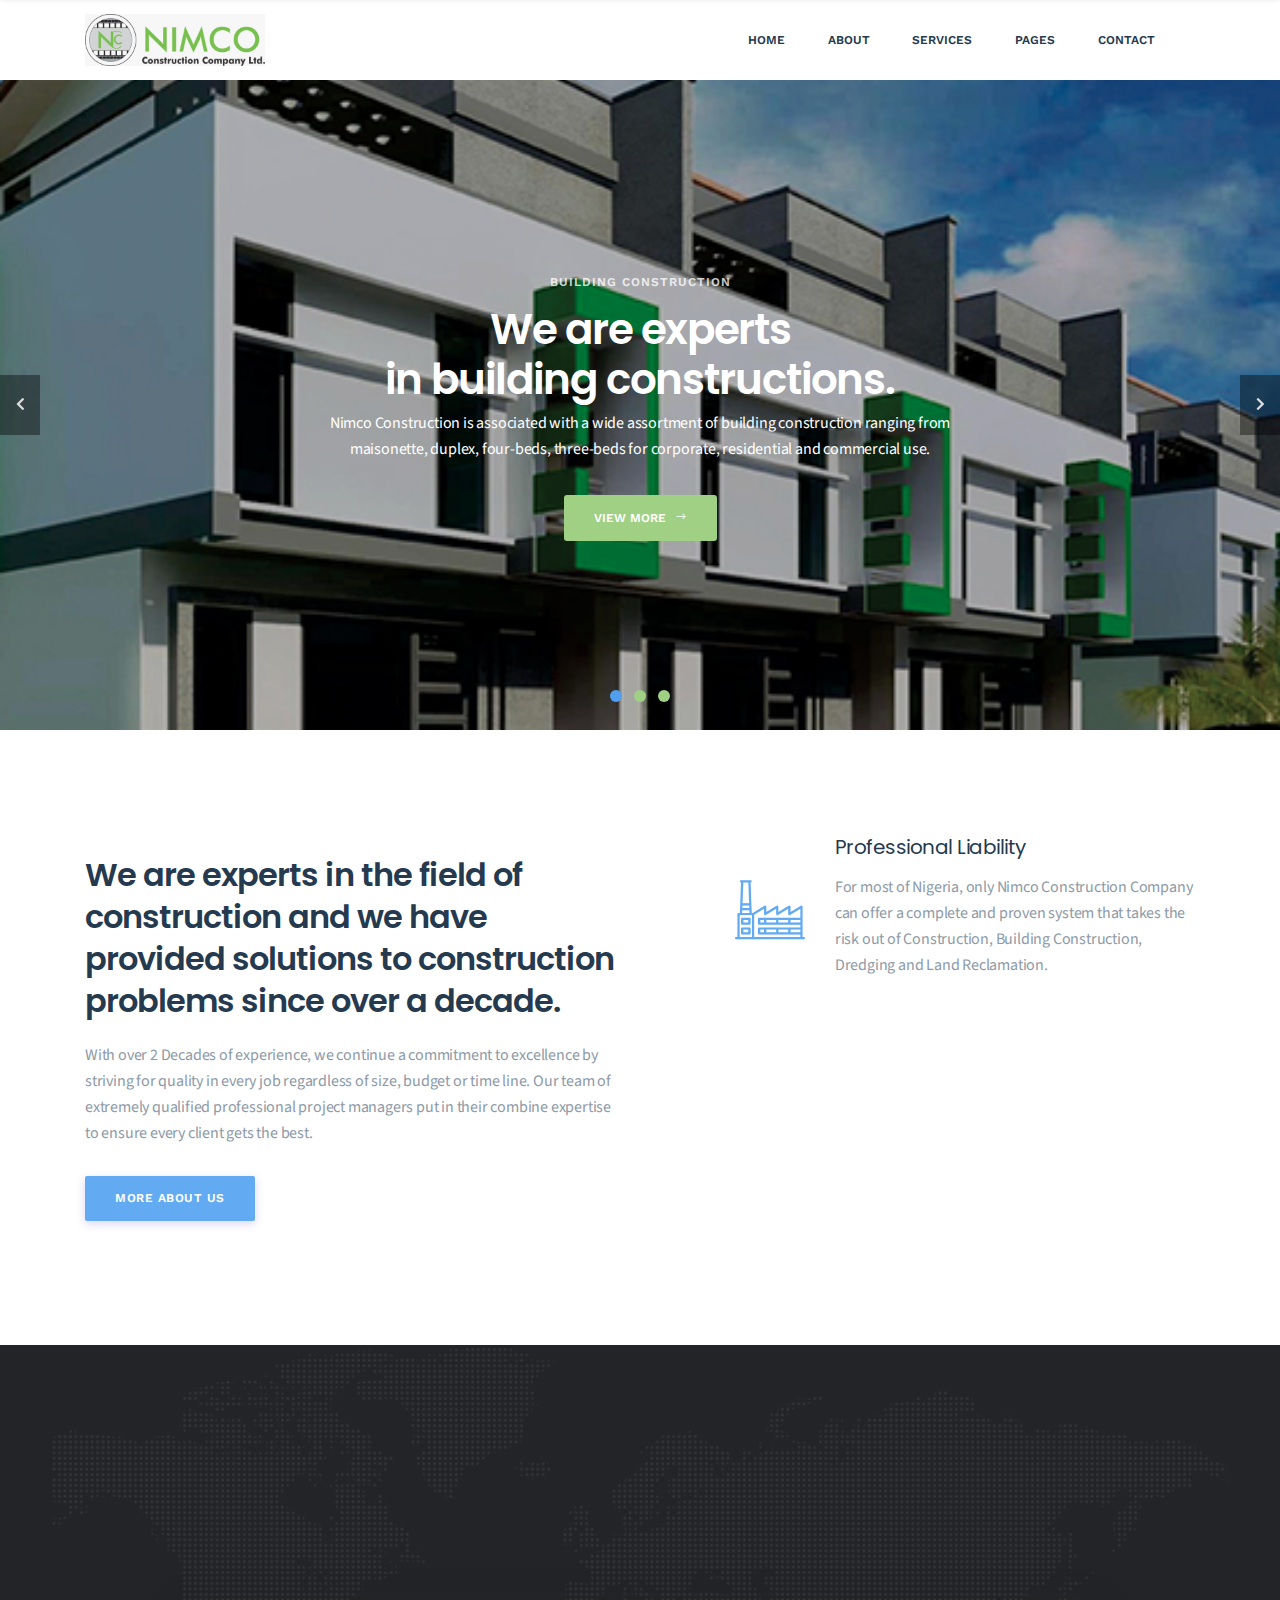
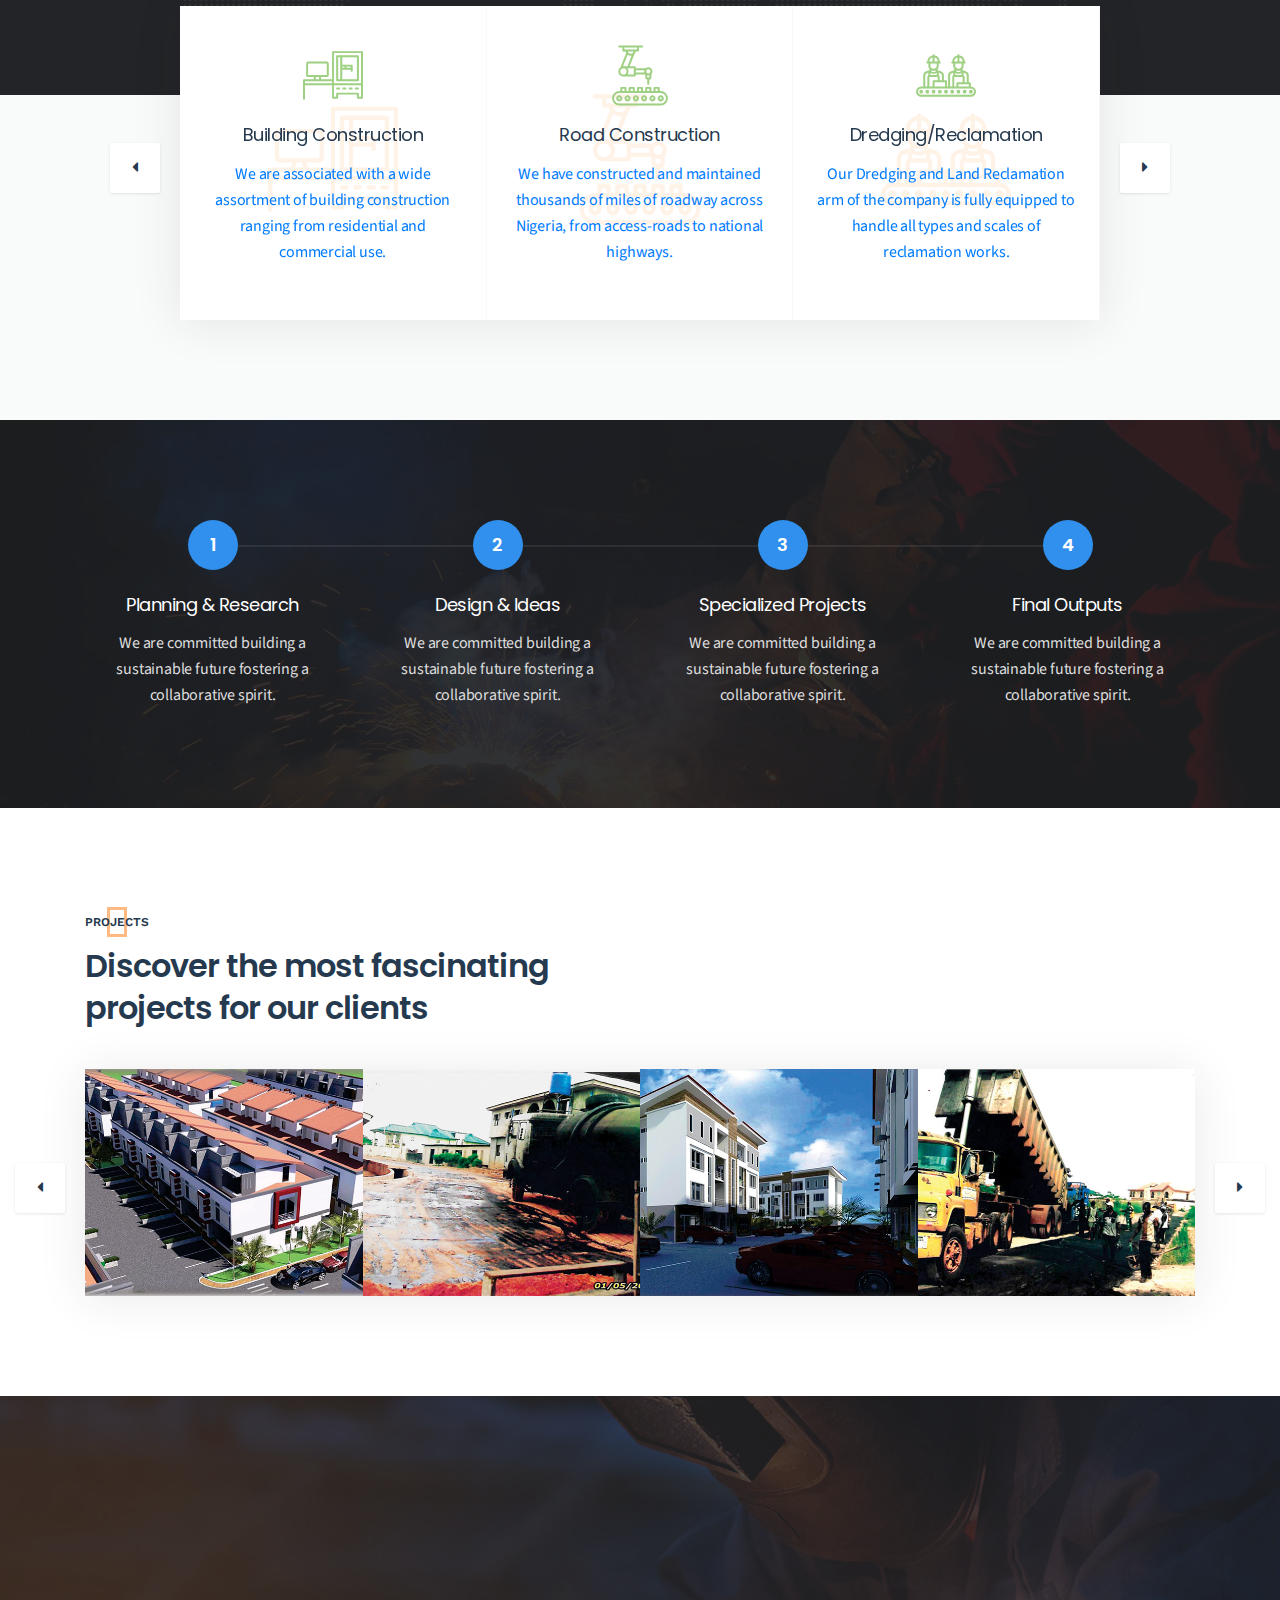
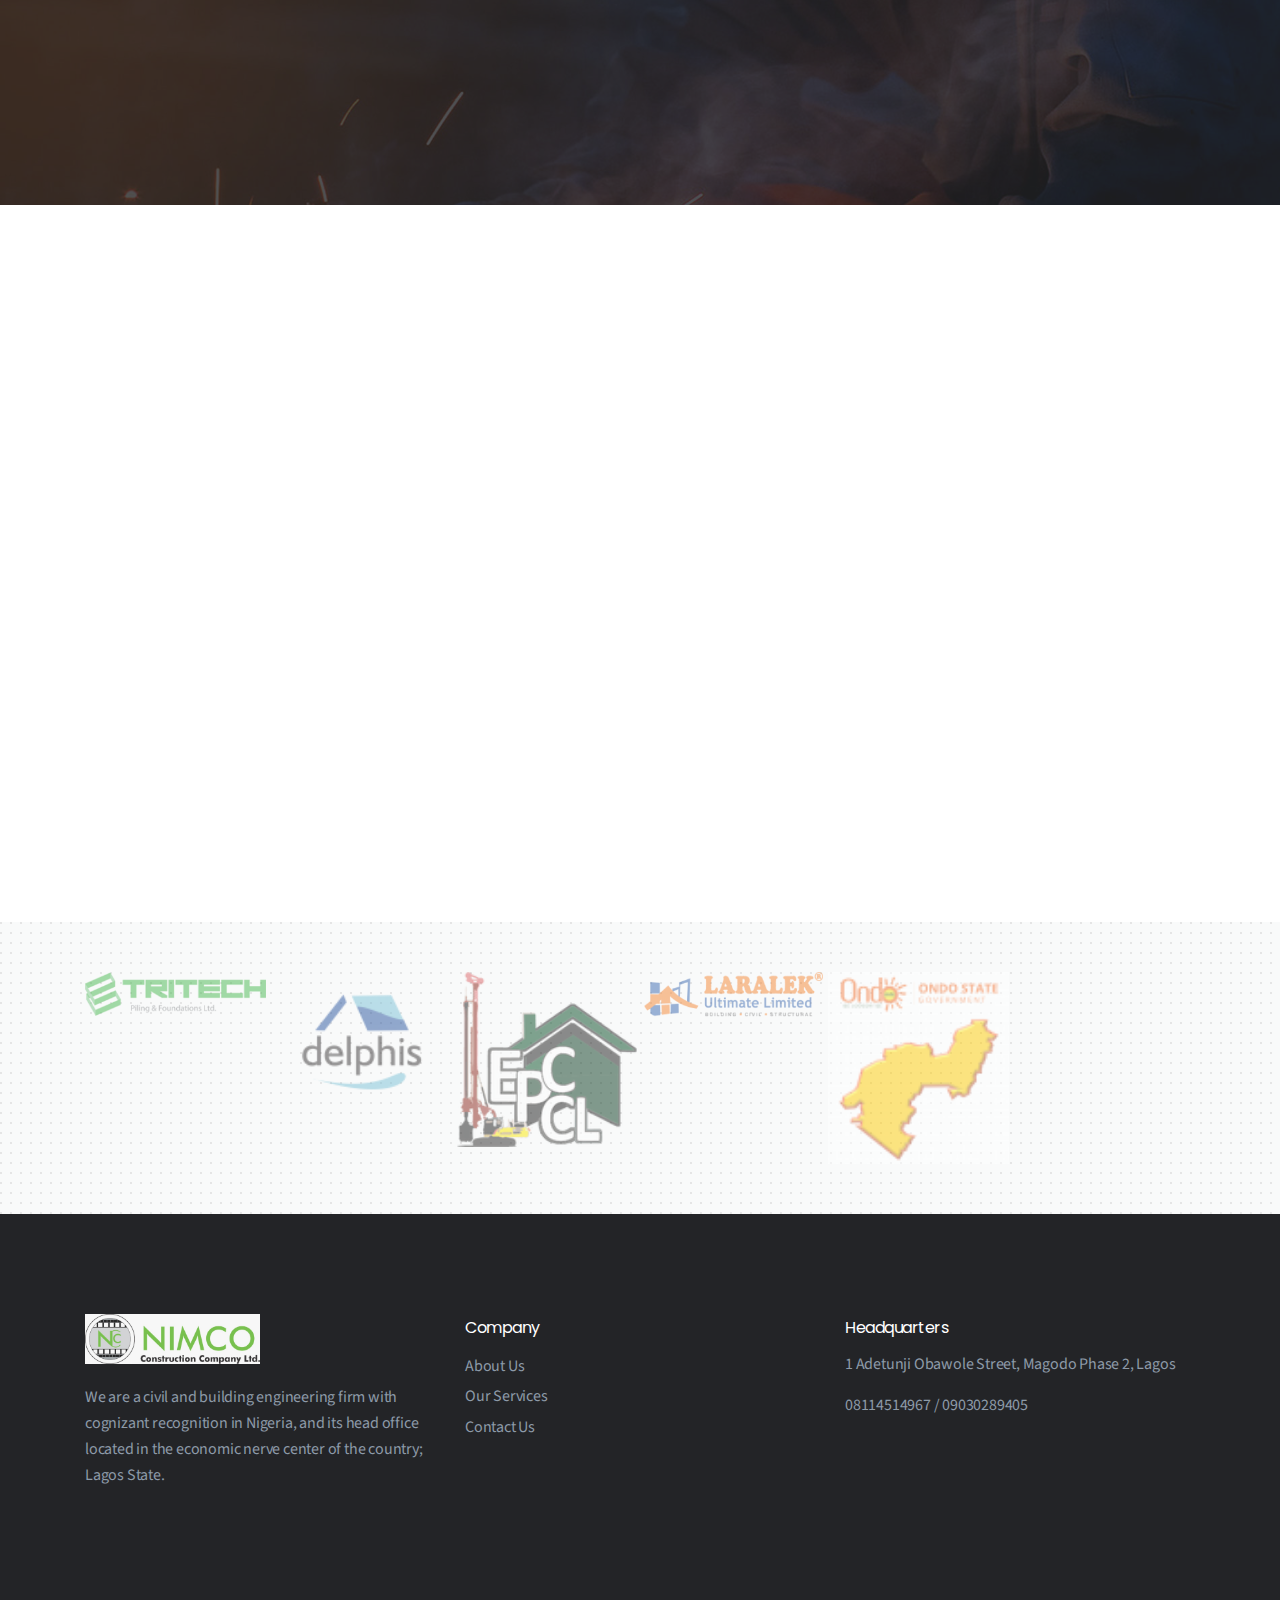
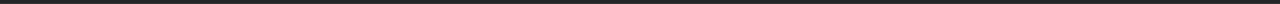
==== commit 54354276: "added more images" ====
--- a/index.html
+++ b/index.html
@@ -405,9 +405,9 @@
             </div>
             <div id="projects-carousel" class="projects-carousel box-shadow owl-carousel">
                 <div class="project-item">
-                    <img src="img/major-roads.jpeg" height="339px" alt="projects">
-                    <div class="overlay"></div>
-                    <a href="img/roads/road1.jpg.jpg" class="view-icon img-popup" data-gall="project"> <i
+                    <img src="img/11.jpg" alt="projects">
+                    <div class="overlay"></div>
+                    <a href="img/11.jpg" class="view-icon img-popup" data-gall="project"> <i
                             class="fas fa-expand"></i></a>
                     <div class="projects-content">
                         <!-- <a href="#" class="category">Interior</a>
@@ -415,9 +415,9 @@
                     </div>
                 </div>
                 <div class="project-item">
-                    <img src="img/dredging/d1.png" alt="projects" height="339px">
-                    <div class="overlay"></div>
-                    <a href="img/dredging/d1.png" class="view-icon img-popup" data-gall="project"> <i
+                    <img src="img/roads/28.jpg" alt="projects">
+                    <div class="overlay"></div>
+                    <a href="img/roads/28.png" class="view-icon img-popup" data-gall="project"> <i
                             class="fas fa-expand"></i></a>
                     <div class="projects-content">
                         <!-- <a href="#" class="category">Architecture</a>
@@ -425,9 +425,9 @@
                     </div>
                 </div>
                 <div class="project-item">
-                    <img src="img/roads/road2.jpg" height="339px" alt="projects">
-                    <div class="overlay"></div>
-                    <a href="img/roads/road2.jpg" class="view-icon img-popup" data-gall="project"> <i
+                    <img src="img/2.jpg" alt="projects">
+                    <div class="overlay"></div>
+                    <a href="img/2.jpg" class="view-icon img-popup" data-gall="project"> <i
                             class="fas fa-expand"></i></a>
                     <div class="projects-content">
                         <!-- <a href="#" class="category">Design</a>
@@ -435,9 +435,9 @@
                     </div>
                 </div>
                 <div class="project-item">
-                    <img src="img/dredging/d2.png" height="339px" alt="projects">
-                    <div class="overlay"></div>
-                    <a href="img/dredging/d2.png" class="view-icon img-popup" data-gall="project"> <i
+                    <img src="img/roads/33.jpg" alt="projects">
+                    <div class="overlay"></div>
+                    <a href="img/roads/33.jpg" class="view-icon img-popup" data-gall="project"> <i
                             class="fas fa-expand"></i></a>
                     <div class="projects-content">
                         <!-- <a href="#" class="category">Architecture</a>
@@ -445,9 +445,59 @@
                     </div>
                 </div>
                 <div class="project-item">
-                    <img src="img/roads/road3.jpg" height="339px" alt="projects">
-                    <div class="overlay"></div>
-                    <a href="img/roads/road3.jpg" class="view-icon img-popup" data-gall="project"> <i
+                    <img src="img/dredging/27.jpg" alt="projects">
+                    <div class="overlay"></div>
+                    <a href="img/dredging/27.jpg" class="view-icon img-popup" data-gall="project"> <i
+                            class="fas fa-expand"></i></a>
+                    <div class="projects-content">
+                        <!-- <a href="#" class="category">Design</a>
+                        <h3><a href="#" class="tittle">The dancing house prague</a></h3> -->
+                    </div>
+                </div>
+                <div class="project-item">
+                    <img src="img/7.jpg" alt="projects">
+                    <div class="overlay"></div>
+                    <a href="img/7.jpg" class="view-icon img-popup" data-gall="project"> <i
+                            class="fas fa-expand"></i></a>
+                    <div class="projects-content">
+                        <!-- <a href="#" class="category">Design</a>
+                        <h3><a href="#" class="tittle">The dancing house prague</a></h3> -->
+                    </div>
+                </div>
+                <div class="project-item">
+                    <img src="img/dredging/26.jpg" alt="projects">
+                    <div class="overlay"></div>
+                    <a href="img/dredging/26.jpg" class="view-icon img-popup" data-gall="project"> <i
+                            class="fas fa-expand"></i></a>
+                    <div class="projects-content">
+                        <!-- <a href="#" class="category">Design</a>
+                        <h3><a href="#" class="tittle">The dancing house prague</a></h3> -->
+                    </div>
+                </div>
+                <div class="project-item">
+                    <img src="img/equipment/40.jpg" alt="projects">
+                    <div class="overlay"></div>
+                    <a href="img/equipment/40.jpg" class="view-icon img-popup" data-gall="project"> <i
+                            class="fas fa-expand"></i></a>
+                    <div class="projects-content">
+                        <!-- <a href="#" class="category">Design</a>
+                        <h3><a href="#" class="tittle">The dancing house prague</a></h3> -->
+                    </div>
+                </div>
+                <div class="project-item">
+                    <img src="img/dredging/21.jpg" alt="projects">
+                    <div class="overlay"></div>
+                    <a href="img/dredging/21.jpg" class="view-icon img-popup" data-gall="project"> <i
+                            class="fas fa-expand"></i></a>
+                    <div class="projects-content">
+                        <!-- <a href="#" class="category">Design</a>
+                        <h3><a href="#" class="tittle">The dancing house prague</a></h3> -->
+                    </div>
+                </div>
+                <div class="project-item">
+                    <img src="img/8.jpg" alt="projects">
+                    <div class="overlay"></div>
+                    <a href="img/8.jpg" class="view-icon img-popup" data-gall="project"> <i
                             class="fas fa-expand"></i></a>
                     <div class="projects-content">
                         <!-- <a href="#" class="category">Design</a>
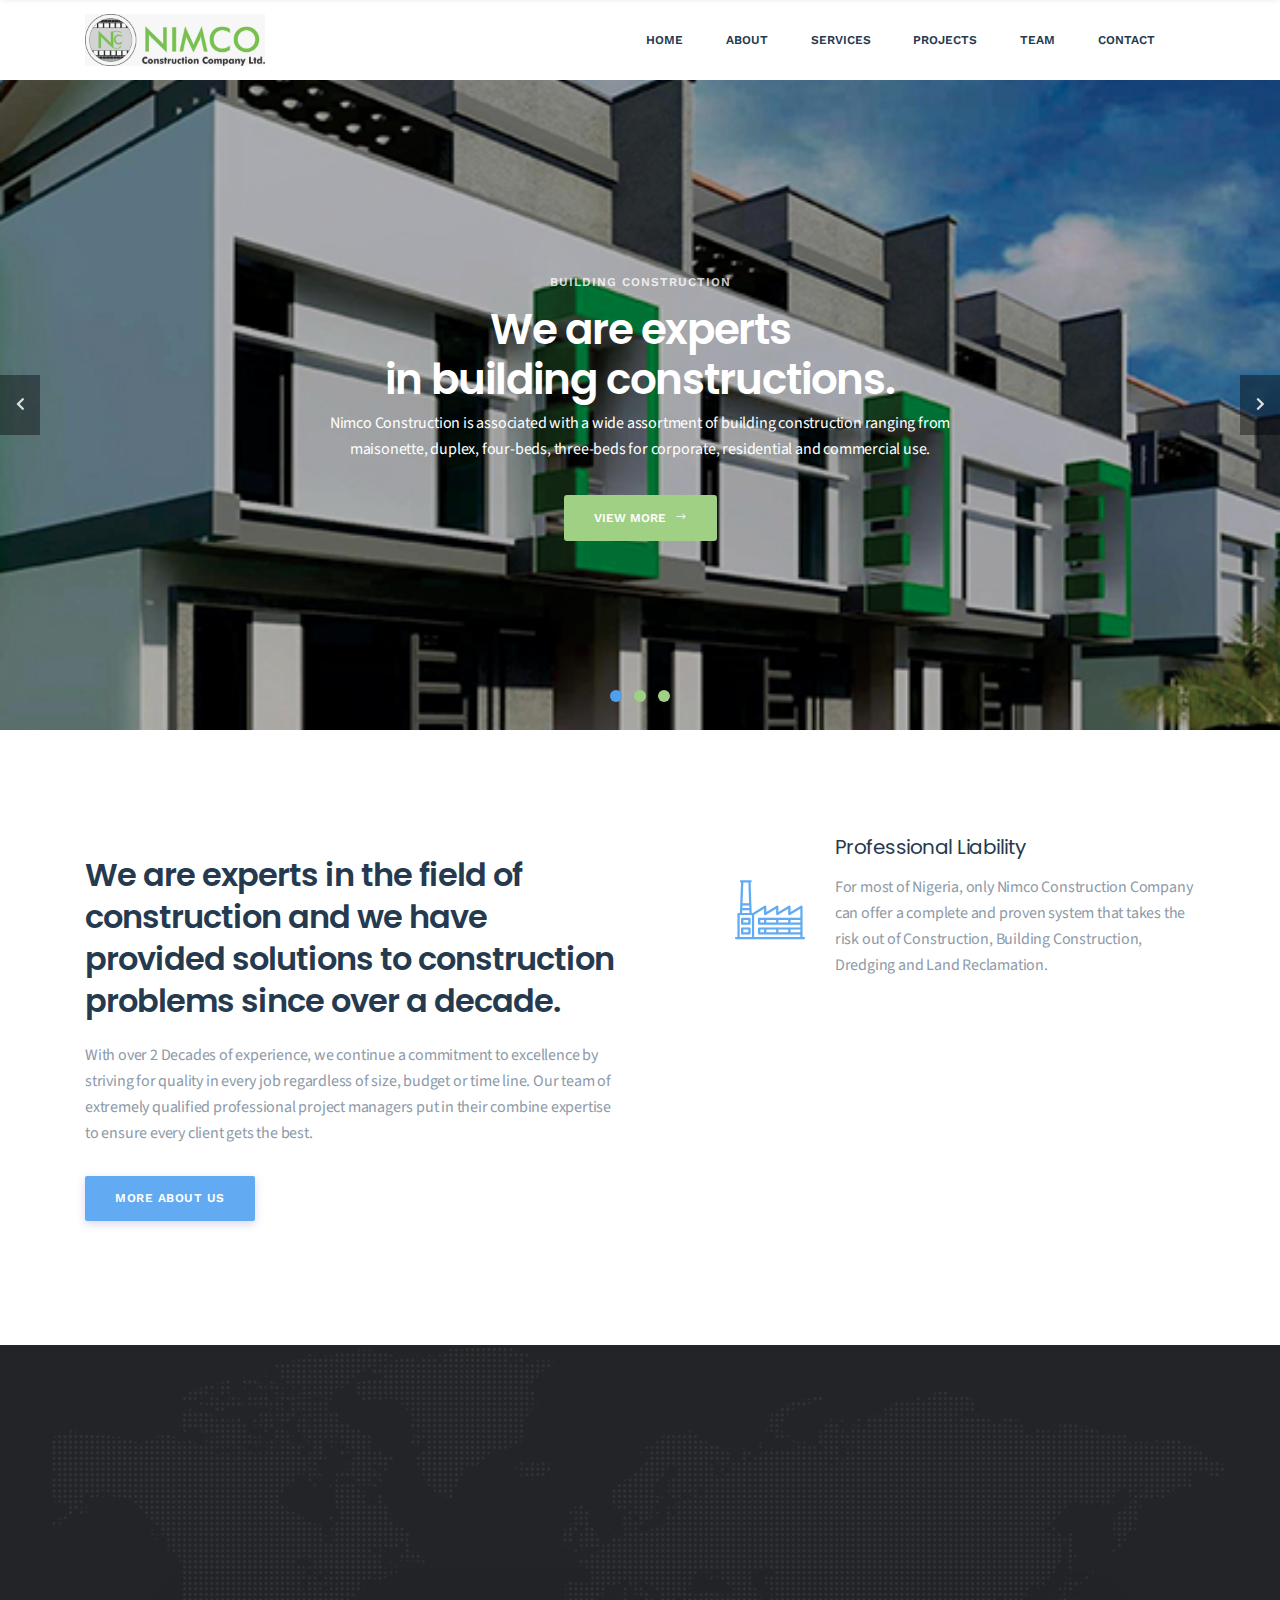
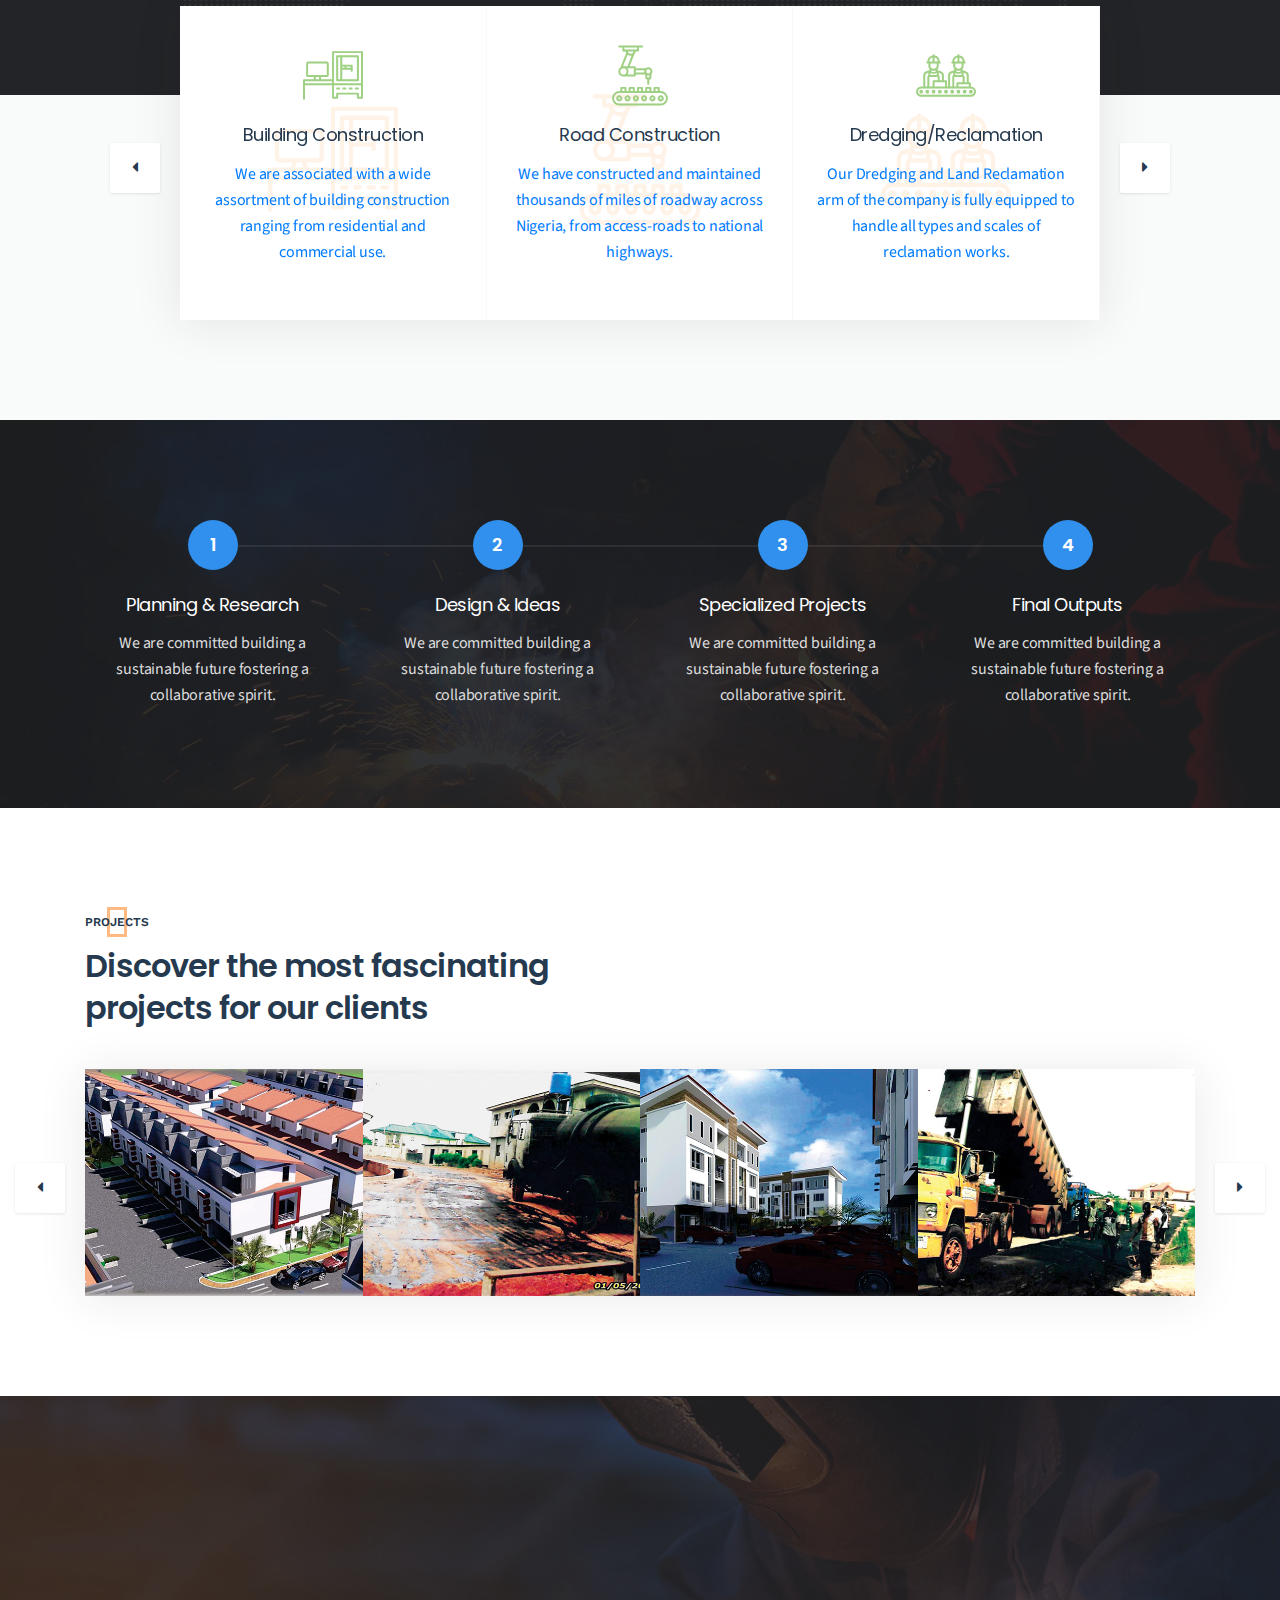
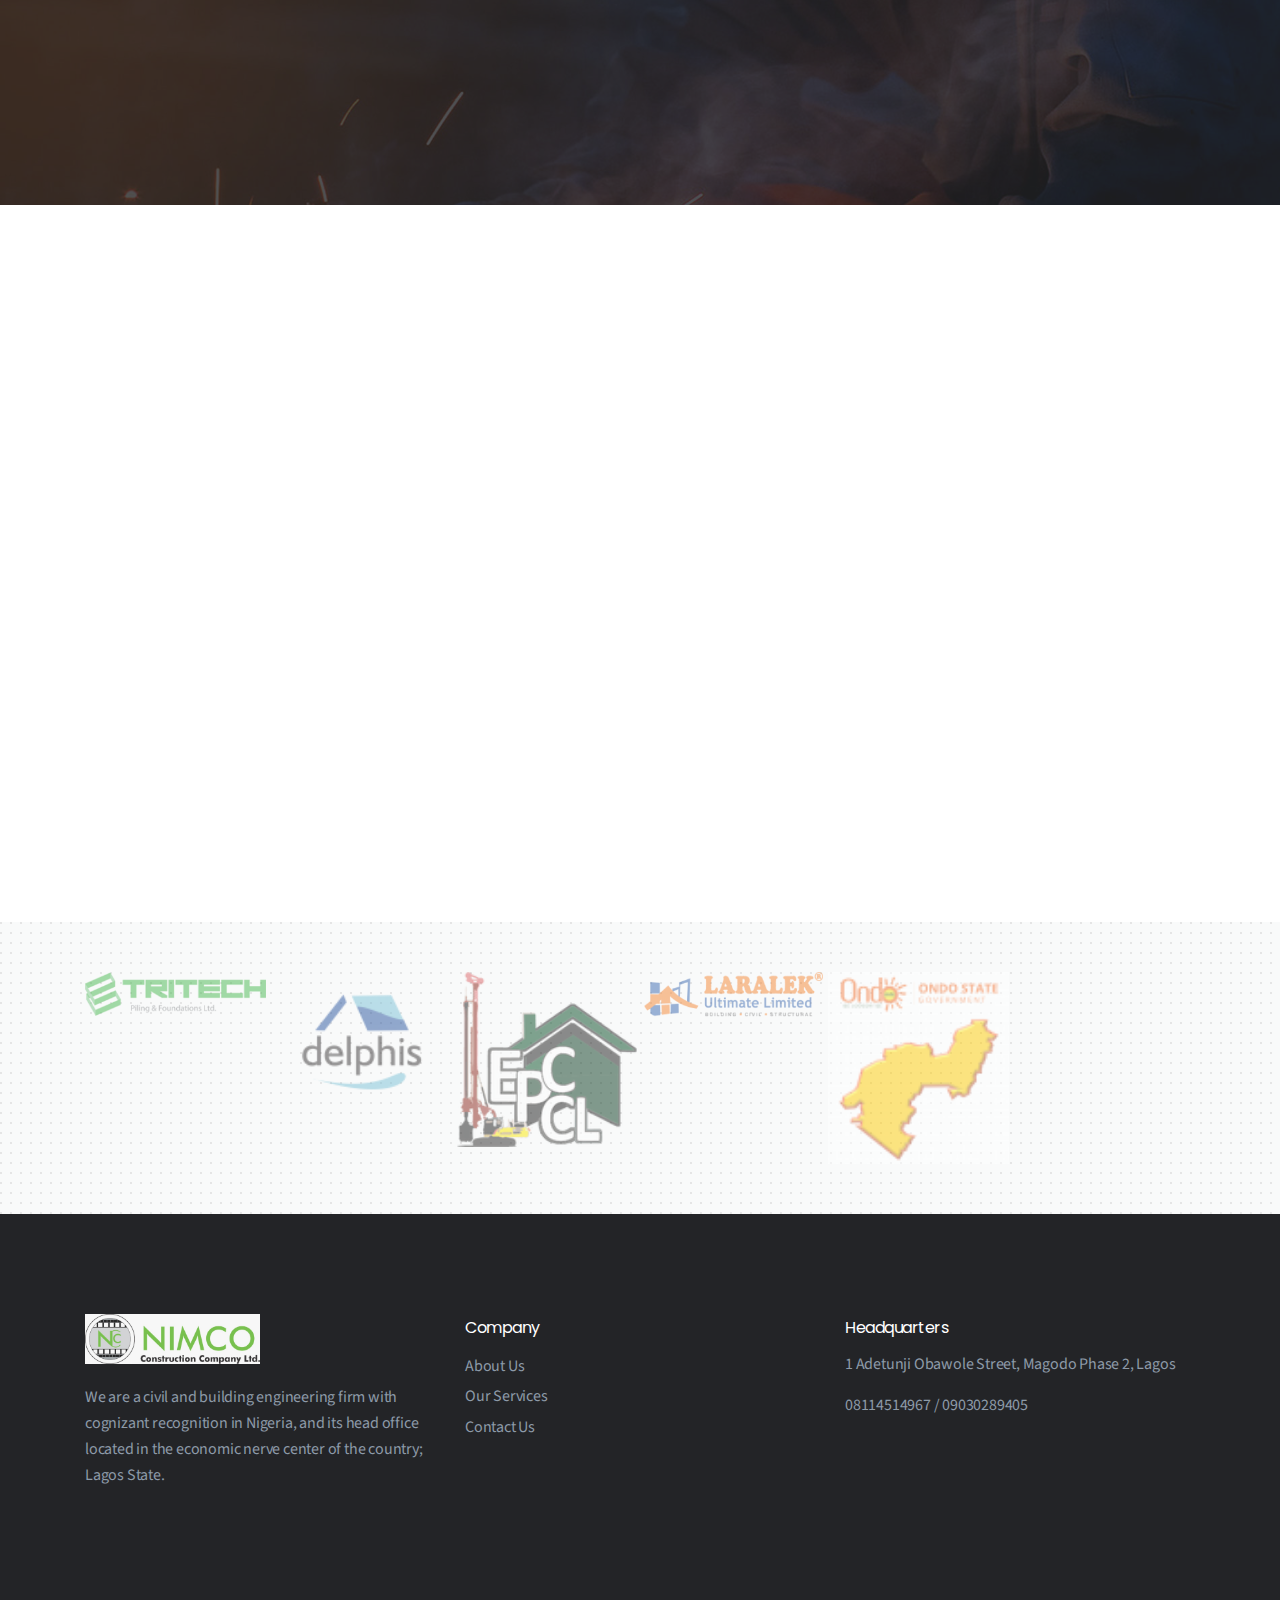
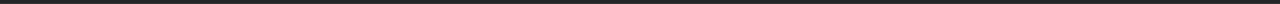
==== commit 6ddae4f3: "modified navigation bar and added avatar placeholder image to teams" ====
--- a/index.html
+++ b/index.html
@@ -62,40 +62,11 @@
                     </div>
                     <div class="header-menu-wrap">
                         <ul class="dl-menu">
-                            <li><a href="index.html">Home</a>
-                                <!-- <ul>
-                                    <li><a href="index.html">Home Default</a></li>
-                                    <li><a href="index-2.html">Home Modern</a></li>
-                                </ul> -->
-                            </li>
-                            <li><a href="about-company.html">About</a>
-                                <!-- <ul>
-                                    <li><a href="about-us.html">About Us</a></li>
-                                    <li><a href="about-company.html">About Company</a></li>
-                                </ul> -->
-                            </li>
-                            <li><a href="services-1.html">Services</a>
-                                <!-- <ul>
-                                    <li><a href="services-1.html">Services 01</a></li>
-                                    <li><a href="services-2.html">Services 02</a></li>
-                                </ul> -->
-                            </li>
-                            <li><a href="#">Pages</a>
-                                <ul>
-                                    <li><a href="projects.html">Our Projects</a></li>
-                                    <!-- <li><a href="project-single.html">Project Single</a></li> -->
-                                    <li><a href="team.html">Our Team</a></li>
-                                    <!-- <li><a href="testimonial.html">Testimonial</a></li>
-                                    <li><a href="404.html">404 Error</a></li> -->
-                                </ul>
-                            </li>
-                            <!-- <li><a href="#">Blog</a>
-                                <ul>
-                                    <li><a href="blog-grid.html">Blog Grid</a></li>
-                                    <li><a href="blog-classic.html">Blog Classic</a></li>
-                                    <li><a href="blog-single.html">Blog Single</a></li>
-                                </ul>
-                            </li> -->
+                            <li><a href="index.html">Home</a></li>
+                            <li><a href="about-company.html">About</a></li>
+                            <li><a href="services-1.html">Services</a></li>
+                            <li><a href="projects.html">Projects</a></li>
+                            <li><a href="team.html">Team</a></li>
                             <li><a href="contact.html">Contact</a></li>
                         </ul>
                     </div>
